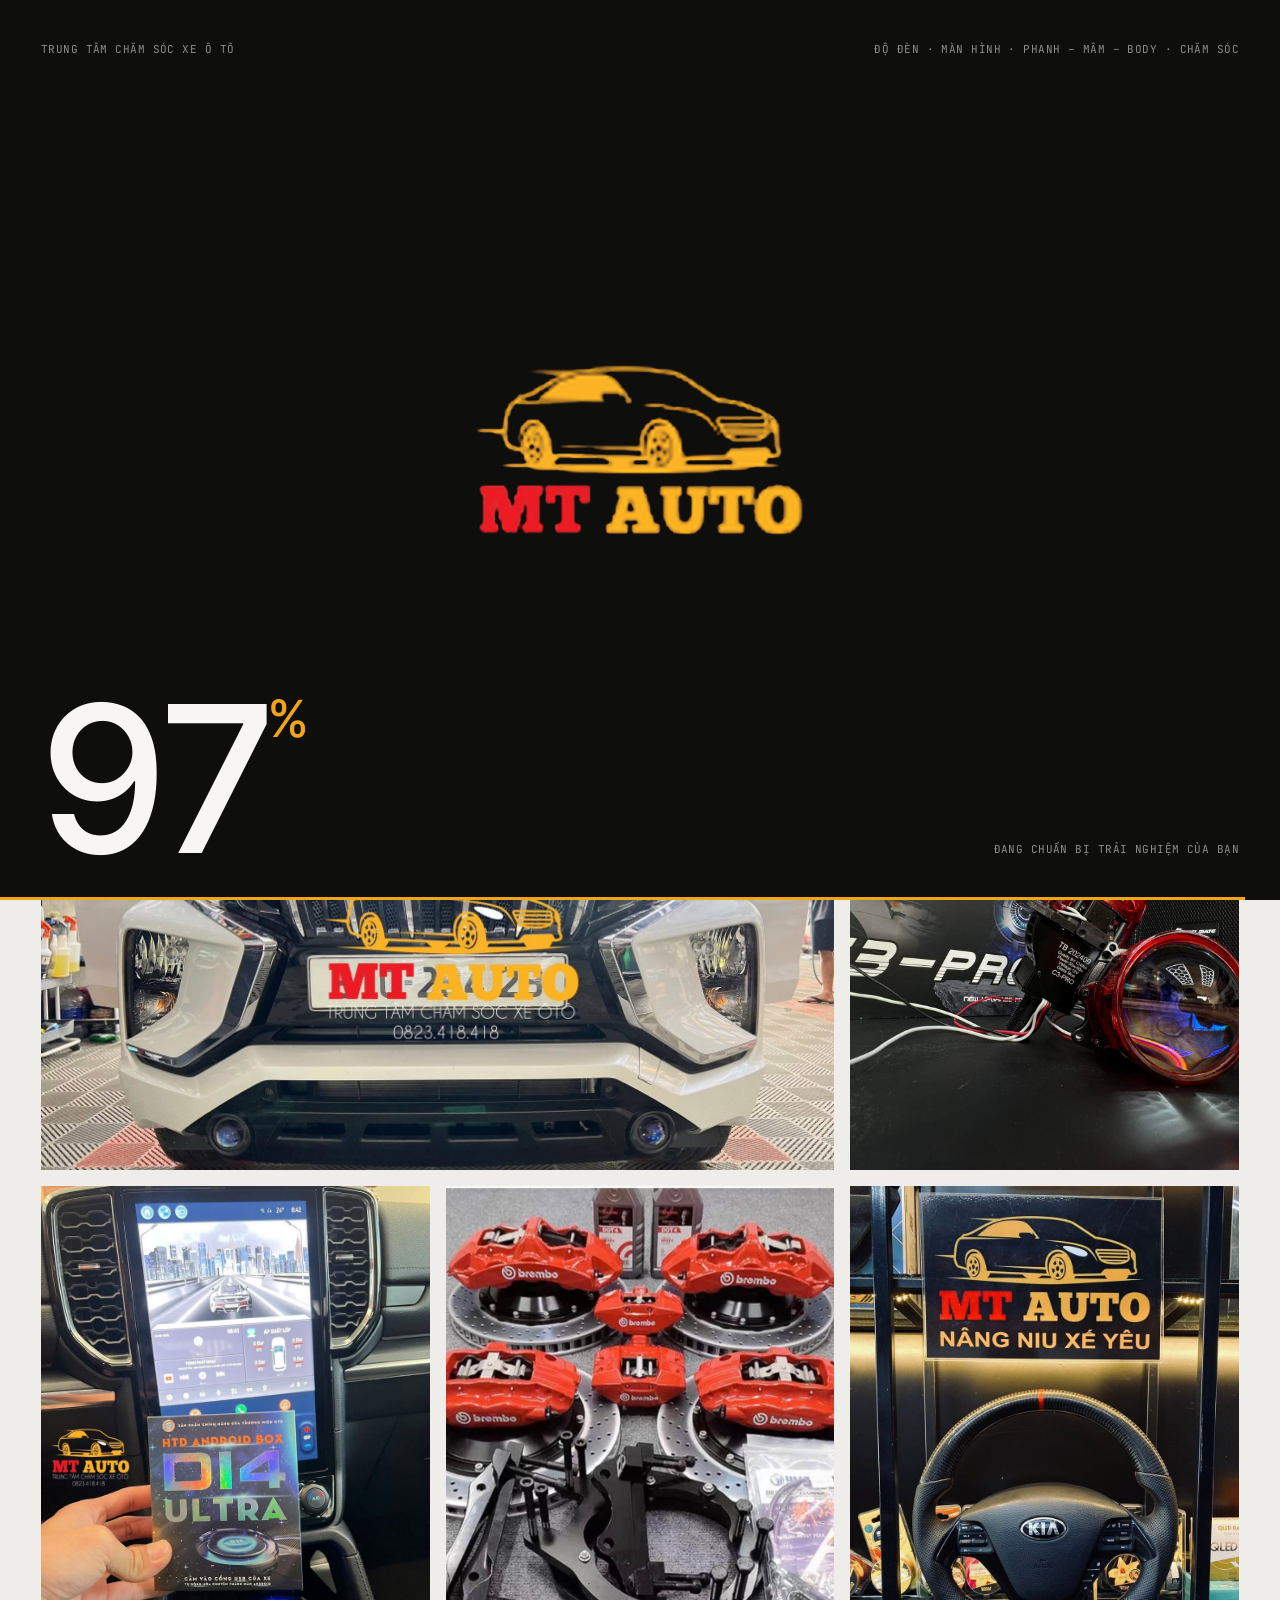
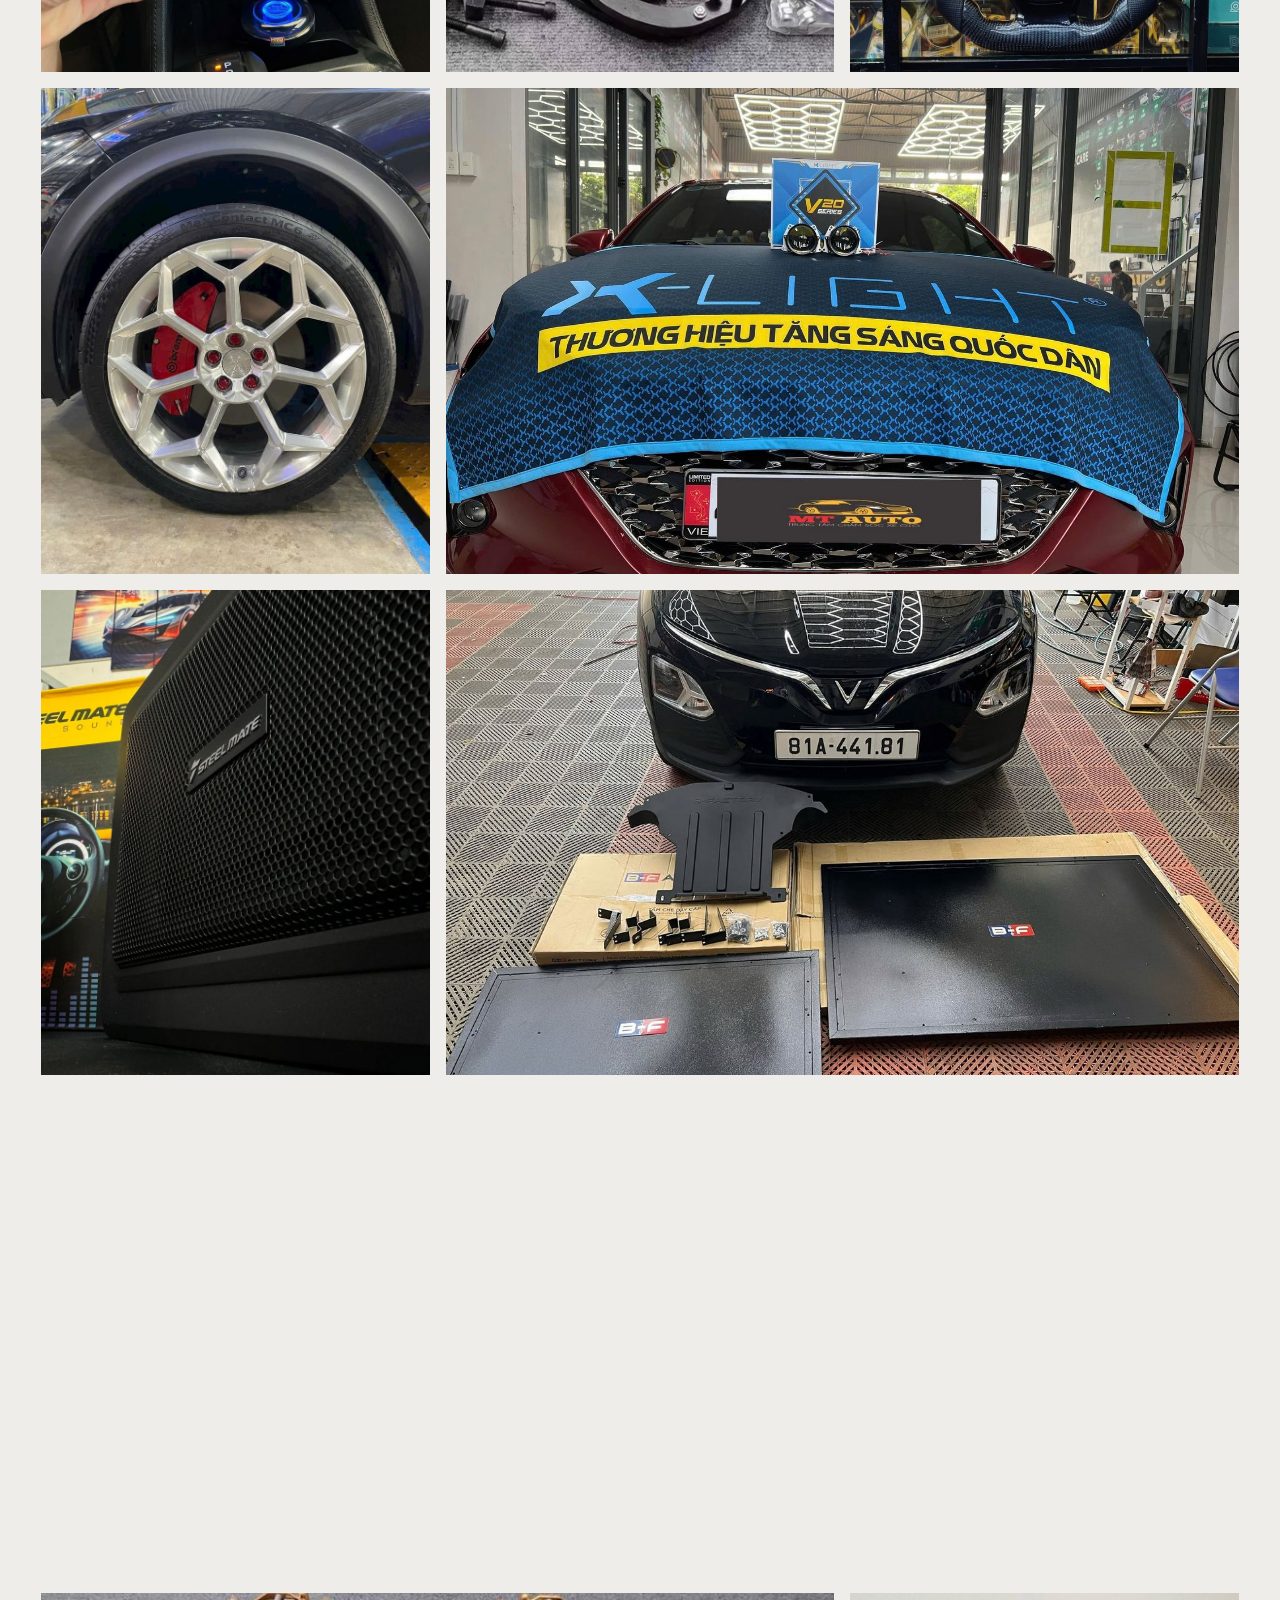
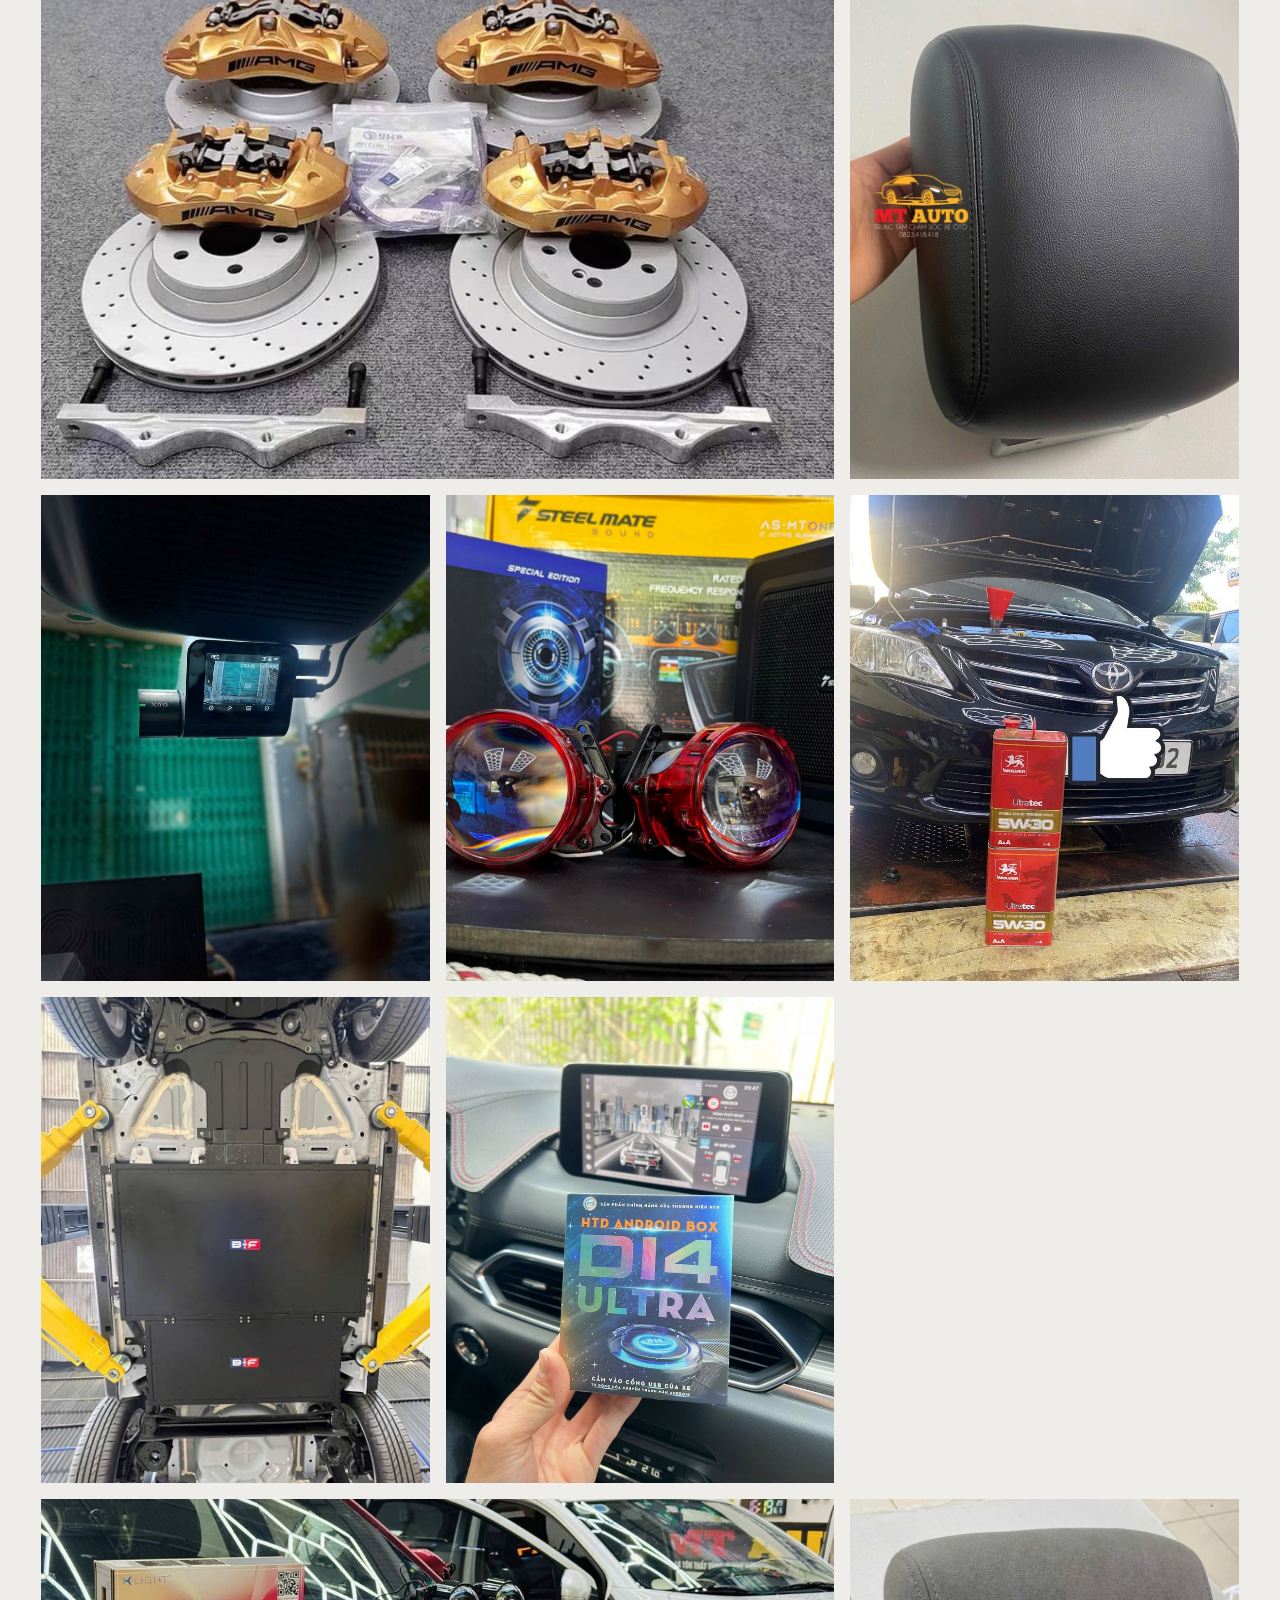
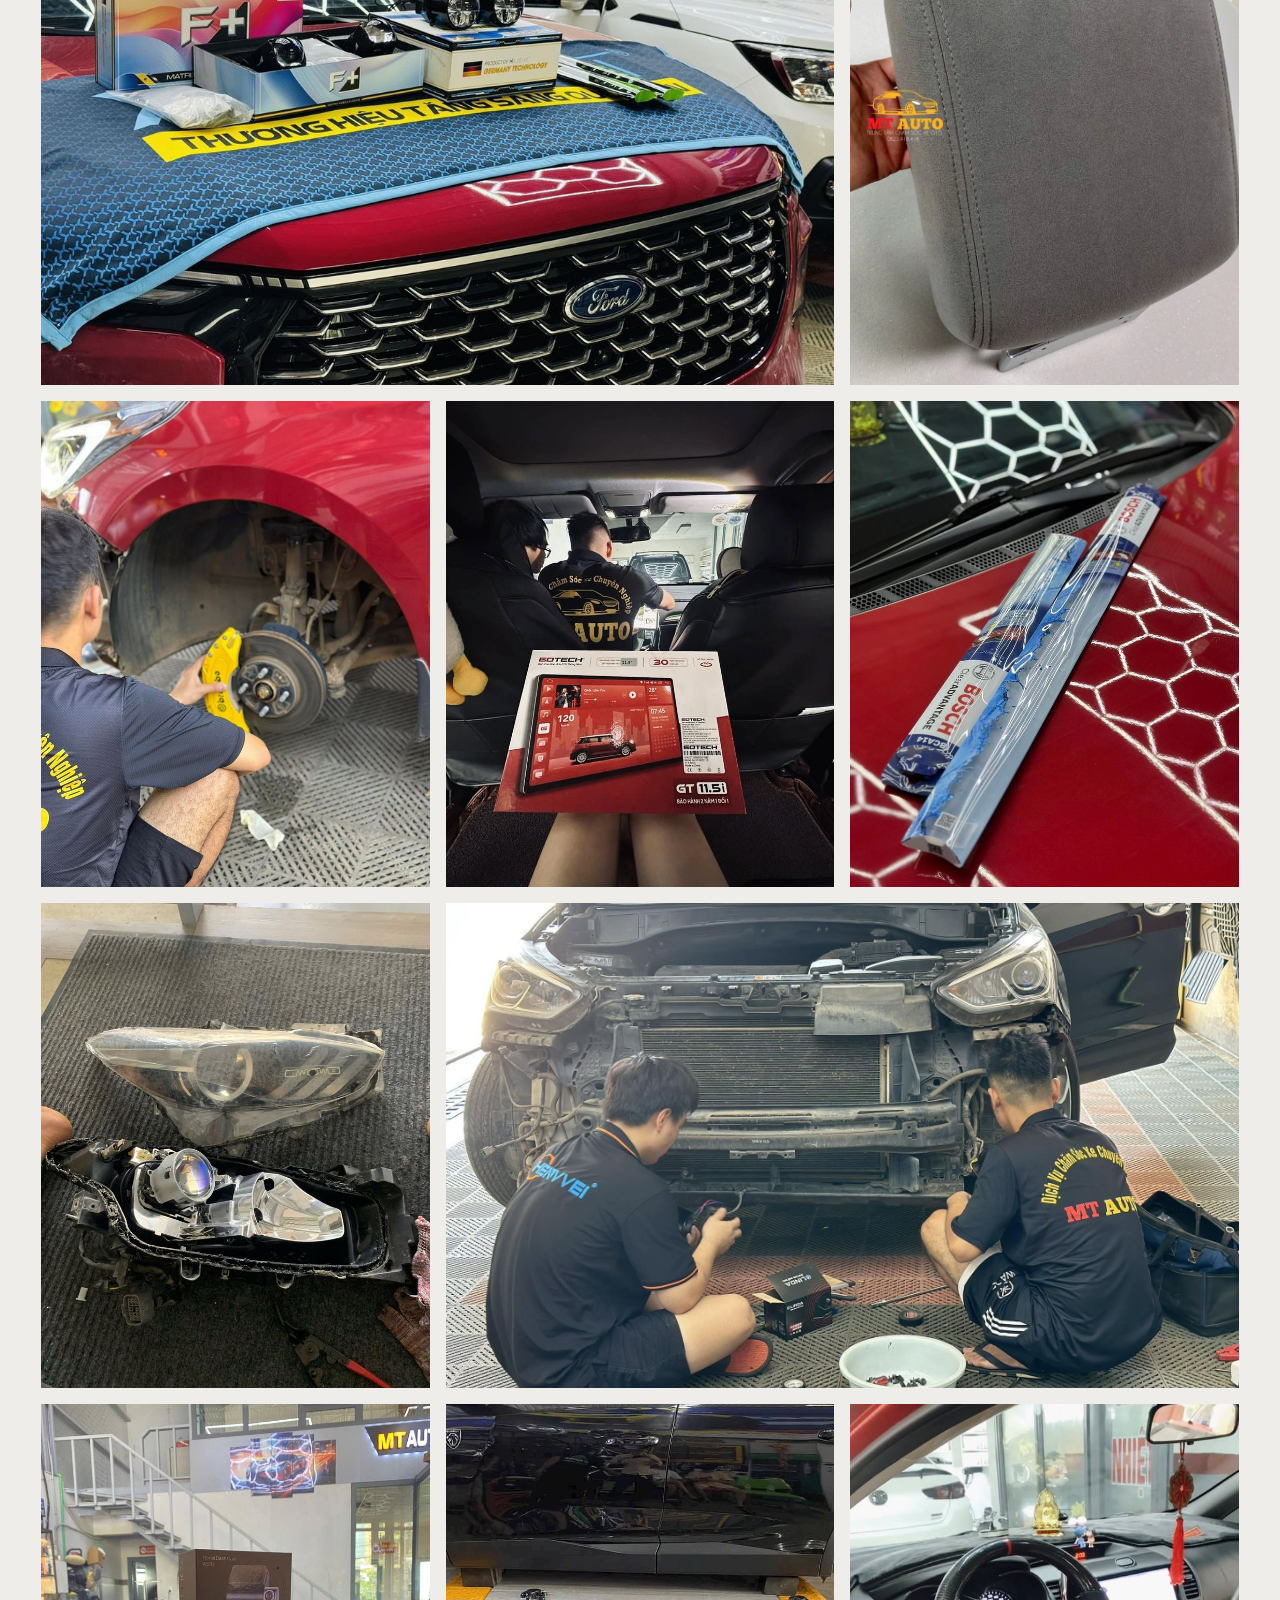
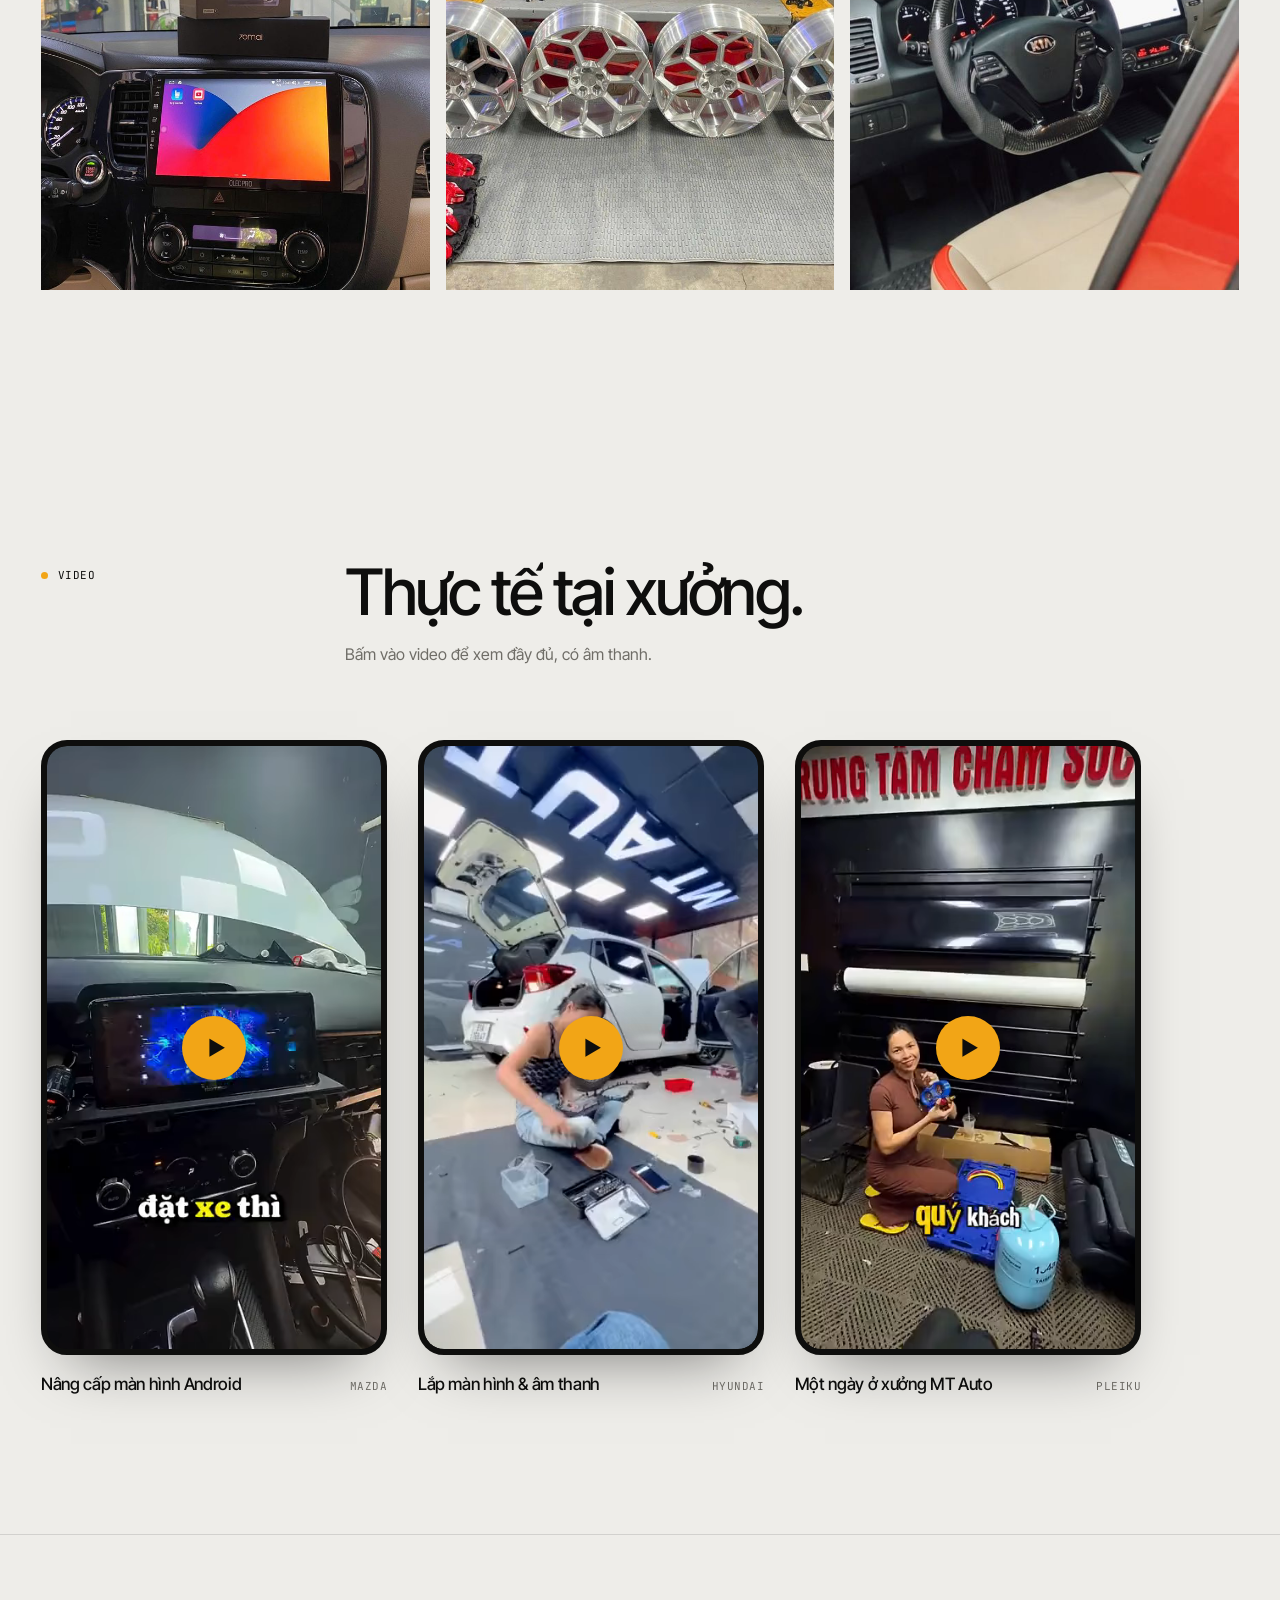
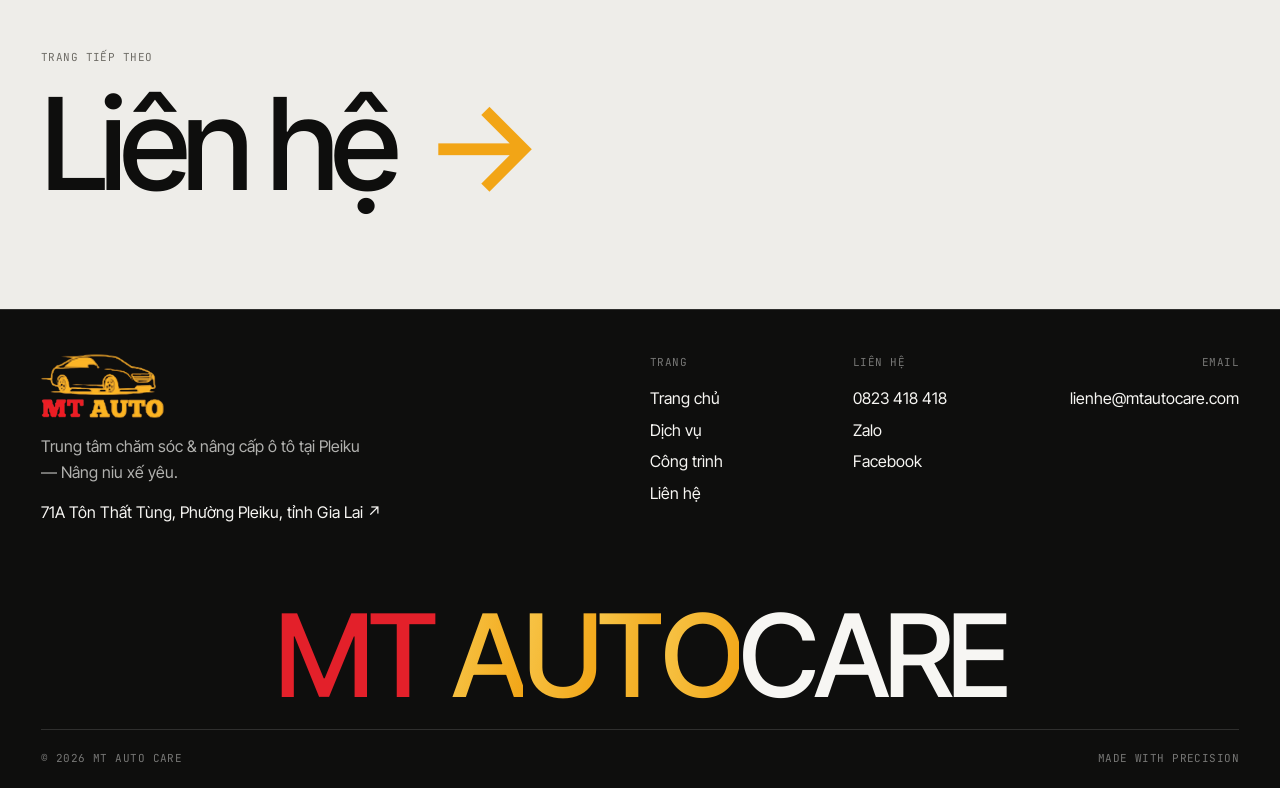
==== cong-trinh.html @ 7a35d6b5 "Fix video playback, add body kits, restyle intro and footer wordmark - Serve WebM (VP9) where suppor" ====
<!doctype html>
<html lang="vi">
<head>
<meta charset="utf-8">
<meta name="viewport" content="width=device-width,initial-scale=1">
<meta name="theme-color" content="#0e0e0d">
<title>Công trình — MT Auto Pleiku</title>
<meta name="description" content="Hình ảnh và video thực tế các công trình độ đèn, màn hình, phanh, mâm, body kit và chăm sóc xe tại MT Auto Pleiku.">
<link rel="canonical" href="https://mtautocare.com/cong-trinh.html">
<meta property="og:type" content="website">
<meta property="og:site_name" content="MT Auto Care">
<meta property="og:locale" content="vi_VN">
<meta property="og:url" content="https://mtautocare.com/cong-trinh.html">
<meta property="og:title" content="Công trình — MT Auto Pleiku">
<meta property="og:description" content="Hình ảnh và video thực tế các công trình độ đèn, màn hình, phanh, mâm, body kit và chăm sóc xe tại MT Auto Pleiku.">
<meta property="og:image" content="https://mtautocare.com/assets/og.jpg">
<meta property="og:image:width" content="1200">
<meta property="og:image:height" content="630">
<meta property="og:image:alt" content="MT Auto Care — Chăm chút từng chi tiết">
<meta name="twitter:card" content="summary_large_image">
<meta name="twitter:image" content="https://mtautocare.com/assets/og.jpg">
<link rel="icon" href="assets/logo.png">
<link rel="preconnect" href="https://fonts.googleapis.com">
<link rel="preconnect" href="https://fonts.gstatic.com" crossorigin>
<link href="https://fonts.googleapis.com/css2?family=Inter+Tight:wght@300;400;500;600;700&family=JetBrains+Mono:wght@400;500&display=swap&subset=vietnamese" rel="stylesheet">
<script>document.documentElement.classList.add('js');try{if(sessionStorage.getItem('mt-pt')==='1')document.documentElement.classList.add('pt-arrive')}catch(e){}</script>
<link rel="stylesheet" href="assets/css/style.css?v=c20324f1">
<script type="application/ld+json">{"@context":"https://schema.org","@type":"AutoRepair","name":"MT Auto Care","image":"https://mtautocare.com/assets/og.jpg","url":"https://mtautocare.com/","telephone":"+84823418418","email":"lienhe@mtautocare.com","address":{"@type":"PostalAddress","streetAddress":"71A Tôn Thất Tùng","addressLocality":"Phường Pleiku","addressRegion":"Gia Lai","addressCountry":"VN"},"geo":{"@type":"GeoCoordinates","latitude":13.976097447147358,"longitude":108.02574437143453},"hasMap":"https://maps.app.goo.gl/7KgHm1zZEK48gmLy6","sameAs":["https://www.facebook.com/mt.autochamsocxe"]}</script>
<noscript><style>
.loader,.cursor,.pt{display:none!important}
body.is-loading{overflow:auto!important}
.header-intro,.hero-up,.fab,.totop{opacity:1!important;transform:none!important}
.hero-img img{transform:none!important}
.intro-text .w{color:inherit!important}
.zoom{height:auto!important}.zoom-stick{position:relative!important}.zoom-img{clip-path:none!important}.zoom-words{display:none}.zoom-cap{opacity:1!important;transform:none!important}
.pstep{opacity:1!important}
.foot-mark span{transform:none!important}
</style></noscript>
</head>
<body class="is-loading">

<!-- PAGE TRANSITION -->
<div class="pt" id="pt" aria-hidden="true">
  <div class="pt-layer a"></div>
  <div class="pt-layer b"><span class="brand pt-logo"><img src="assets/logo.png" alt=""><span class="brand-fallback">MT <b>AUTO</b></span></span><span class="pt-label mono">MT Auto Care</span></div>
</div>

<!-- LOADER -->
<div class="loader" id="loader" aria-hidden="true">
  <div class="loader-top mono"><span>Trung tâm chăm sóc xe ô tô</span><span>Độ đèn · Màn hình · Phanh – mâm – body · Chăm sóc</span></div>
  <div class="loader-center"><span class="brand loader-logo"><img src="assets/logo.png" alt=""><span class="brand-fallback">MT <b>AUTO</b></span></span></div>
  <div class="loader-bottom">
    <div class="loader-num"><span><span id="loaderNum">0</span><sup>%</sup></span></div>
    <p class="mono loader-note">Đang chuẩn bị trải nghiệm của bạn</p>
  </div>
  <div class="loader-line" id="loaderLine"></div>
</div>

<div class="progress" id="progress" aria-hidden="true"></div>
<div class="cursor" id="cursor" aria-hidden="true"><div class="cursor-dot"><span>Xem</span></div></div>

<div class="fab" aria-label="Liên hệ nhanh">
  <a class="msg" href="https://m.me/mt.autochamsocxe" target="_blank" rel="noopener" aria-label="Nhắn Messenger"><svg viewBox="0 0 24 24" fill="currentColor" aria-hidden="true"><path d="M12 2C6.36 2 2 6.13 2 11.7c0 2.91 1.19 5.44 3.14 7.17.16.14.26.35.27.57l.05 1.78a.8.8 0 0 0 1.12.71l1.98-.87a.8.8 0 0 1 .53-.04c.91.25 1.88.38 2.91.38 5.64 0 10-4.13 10-9.7S17.64 2 12 2zm6 7.46-2.94 4.66a1.5 1.5 0 0 1-2.17.4l-2.34-1.75a.6.6 0 0 0-.72 0l-3.16 2.4c-.42.32-.97-.18-.69-.63l2.94-4.66a1.5 1.5 0 0 1 2.17-.4l2.34 1.75a.6.6 0 0 0 .72 0l3.16-2.4c.42-.32.97.18.69.63z"/></svg><span class="tip">Nhắn Messenger</span></a>
  <a class="zalo" href="https://zalo.me/0823418418" target="_blank" rel="noopener" aria-label="Chat Zalo">Zalo<span class="tip">Chat Zalo</span></a>
  <a class="call" href="tel:0823418418" aria-label="Gọi 0823 418 418"><svg viewBox="0 0 24 24" fill="currentColor" aria-hidden="true"><path d="M6.6 10.8a15.1 15.1 0 0 0 6.6 6.6l2.2-2.2a1 1 0 0 1 1-.25 11.4 11.4 0 0 0 3.6.57 1 1 0 0 1 1 1V20a1 1 0 0 1-1 1A17 17 0 0 1 3 4a1 1 0 0 1 1-1h3.5a1 1 0 0 1 1 1c0 1.25.2 2.45.57 3.57a1 1 0 0 1-.25 1z"/></svg><span class="tip">Gọi 0823 418 418</span></a>
</div>
<button class="totop" id="totop" aria-label="Về đầu trang"><svg viewBox="0 0 58 58" aria-hidden="true"><circle id="totopRing" cx="29" cy="29" r="27"/></svg><span>↑</span></button>

<!-- HEADER -->
<header class="header" id="header">
  <div class="nav header-intro">
    <a href="index.html" class="brand" aria-label="MT Auto Care — Trang chủ"><img src="assets/logo.png" alt="MT Auto"><span class="brand-fallback">MT <b>AUTO</b></span></a>
    <nav class="nav-links" aria-label="Điều hướng chính"><a href="index.html"><span data-t="Trang chủ">Trang chủ</span></a><a href="dich-vu.html"><span data-t="Dịch vụ">Dịch vụ</span></a><a href="cong-trinh.html" aria-current="page"><span data-t="Công trình">Công trình</span></a><a href="lien-he.html"><span data-t="Liên hệ">Liên hệ</span></a></nav>
    <div class="nav-right">
      <span class="nav-clock" id="clock"></span>
      <a href="lien-he.html#booking" class="nav-book">Đặt lịch</a>
      <button class="menu-btn" id="menuBtn" aria-expanded="false" aria-controls="menu">Menu</button>
    </div>
  </div>
</header>
<div class="menu" id="menu">
  <nav aria-label="Menu di động"><a href="index.html" style="--i:0"><span>Trang chủ</span></a><a href="dich-vu.html" style="--i:1"><span>Dịch vụ</span></a><a href="cong-trinh.html" style="--i:2" aria-current="page"><span>Công trình</span></a><a href="lien-he.html" style="--i:3"><span>Liên hệ</span></a></nav>
  <div class="menu-foot mono"><a href="tel:0823418418">0823 418 418</a><a href="https://maps.app.goo.gl/7KgHm1zZEK48gmLy6" target="_blank" rel="noopener">71A Tôn Thất Tùng, Pleiku</a></div>
</div>

<main id="top">

<section class="phero">
  <div class="phero-top">
    <div class="crumbs mono hero-up" style="--d:.1s"><a href="index.html">Trang chủ</a><span>/</span><span>Công trình</span></div>
    <p class="muted hero-up" style="--d:.5s">Hình ảnh và video thật từ xưởng MT Auto — những chiếc xe đã được nâng cấp và chăm sóc tại 71A Tôn Thất Tùng, Pleiku.</p>
  </div>
  <span class="label hero-up" style="--d:.2s">Công trình — Works</span>
  <h1 data-split-now style="margin-top:22px">Công trình <span class="accent">thực tế.</span></h1>
  
</section>

<section class="sec wrap" style="padding-top:clamp(60px,10vh,110px)">
  <div class="filters" role="group" aria-label="Lọc theo dịch vụ">
    <button class="on" data-filter="all">Tất cả</button>
    <button data-filter="do-den">Độ đèn</button>
    <button data-filter="man-hinh">Màn hình & âm thanh</button>
    <button data-filter="phanh-mam">Phanh, mâm, gầm & body</button>
    <button data-filter="cham-soc">Chăm sóc & nội thất</button>
  </div>
  <div class="works">
    <figure class="work wide" data-cat="do-den" data-title="Độ bi X-Light V12 — Xpander" tabindex="0" data-cursor="view" data-fade style="--d:0.00s"><img loading="lazy" src="assets/img/shop-xpander.jpg" alt="Độ bi X-Light V12 — Xpander"><figcaption><b>Độ bi X-Light V12 — Xpander</b><span class="mono">Độ đèn</span></figcaption></figure>
    <figure class="work " data-cat="do-den" data-title="Bi LED Steelmate C3-Pro" tabindex="0" data-cursor="view" data-fade style="--d:0.08s"><img loading="lazy" src="assets/img/den-c3pro.jpg" alt="Bi LED Steelmate C3-Pro"><figcaption><b>Bi LED Steelmate C3-Pro</b><span class="mono">Độ đèn</span></figcaption></figure>
    <figure class="work " data-cat="man-hinh" data-title="Android box D14 Ultra — Ford" tabindex="0" data-cursor="view" data-fade style="--d:0.16s"><img loading="lazy" src="assets/img/man-d14.jpg" alt="Android box D14 Ultra — Ford"><figcaption><b>Android box D14 Ultra — Ford</b><span class="mono">Màn hình & âm thanh</span></figcaption></figure>
    <figure class="work " data-cat="phanh-mam" data-title="Bộ phanh Brembo" tabindex="0" data-cursor="view" data-fade style="--d:0.00s"><img loading="lazy" src="assets/img/phanh-brembo.jpg" alt="Bộ phanh Brembo"><figcaption><b>Bộ phanh Brembo</b><span class="mono">Phanh, mâm, gầm & body</span></figcaption></figure>
    <figure class="work " data-cat="cham-soc" data-title="Vô lăng carbon — Kia" tabindex="0" data-cursor="view" data-fade style="--d:0.08s"><img loading="lazy" src="assets/img/vo-lang-carbon.jpg" alt="Vô lăng carbon — Kia"><figcaption><b>Vô lăng carbon — Kia</b><span class="mono">Chăm sóc & nội thất</span></figcaption></figure>
    <figure class="work " data-cat="phanh-mam" data-title="Mâm thể thao & heo Brembo" tabindex="0" data-cursor="view" data-fade style="--d:0.16s"><img loading="lazy" src="assets/img/mam-do.jpg" alt="Mâm thể thao & heo Brembo"><figcaption><b>Mâm thể thao &amp; heo Brembo</b><span class="mono">Phanh, mâm, gầm & body</span></figcaption></figure>
    <figure class="work wide" data-cat="do-den" data-title="Độ bi X-Light V20" tabindex="0" data-cursor="view" data-fade style="--d:0.00s"><img loading="lazy" src="assets/img/xlight-cover.jpg" alt="Độ bi X-Light V20"><figcaption><b>Độ bi X-Light V20</b><span class="mono">Độ đèn</span></figcaption></figure>
    <figure class="work " data-cat="man-hinh" data-title="Loa sub Steelmate" tabindex="0" data-cursor="view" data-fade style="--d:0.08s"><img loading="lazy" src="assets/img/loa-steelmate.jpg" alt="Loa sub Steelmate"><figcaption><b>Loa sub Steelmate</b><span class="mono">Màn hình & âm thanh</span></figcaption></figure>
    <figure class="work wide" data-cat="phanh-mam" data-title="Ốp gầm B-F — VinFast" tabindex="0" data-cursor="view" data-fade style="--d:0.16s"><img loading="lazy" src="assets/img/gam-vinfast.jpg" alt="Ốp gầm B-F — VinFast"><figcaption><b>Ốp gầm B-F — VinFast</b><span class="mono">Phanh, mâm, gầm & body</span></figcaption></figure>
    <figure class="work " data-cat="do-den" data-title="Đèn gầm sau khi lắp" tabindex="0" data-cursor="view" data-fade style="--d:0.00s"><img loading="lazy" src="assets/img/den-gam.jpg" alt="Đèn gầm sau khi lắp"><figcaption><b>Đèn gầm sau khi lắp</b><span class="mono">Độ đèn</span></figcaption></figure>
    <figure class="work " data-cat="cham-soc" data-title="Phủ kính Meguiar’s" tabindex="0" data-cursor="view" data-fade style="--d:0.08s"><img loading="lazy" src="assets/img/cs-phu-kinh.jpg" alt="Phủ kính Meguiar’s"><figcaption><b>Phủ kính Meguiar’s</b><span class="mono">Chăm sóc & nội thất</span></figcaption></figure>
    <figure class="work " data-cat="man-hinh" data-title="Màn hình iCar Elliview — Toyota" tabindex="0" data-cursor="view" data-fade style="--d:0.16s"><img loading="lazy" src="assets/img/man-icar.jpg" alt="Màn hình iCar Elliview — Toyota"><figcaption><b>Màn hình iCar Elliview — Toyota</b><span class="mono">Màn hình & âm thanh</span></figcaption></figure>
    <figure class="work wide" data-cat="phanh-mam" data-title="Heo phanh AMG" tabindex="0" data-cursor="view" data-fade style="--d:0.00s"><img loading="lazy" src="assets/img/phanh-amg.jpg" alt="Heo phanh AMG"><figcaption><b>Heo phanh AMG</b><span class="mono">Phanh, mâm, gầm & body</span></figcaption></figure>
    <figure class="work " data-cat="cham-soc" data-title="Bọc da bệ tì tay" tabindex="0" data-cursor="view" data-fade style="--d:0.08s"><img loading="lazy" src="assets/img/noi-that-da.jpg" alt="Bọc da bệ tì tay"><figcaption><b>Bọc da bệ tì tay</b><span class="mono">Chăm sóc & nội thất</span></figcaption></figure>
    <figure class="work " data-cat="man-hinh" data-title="Camera hành trình 70mai A200" tabindex="0" data-cursor="view" data-fade style="--d:0.16s"><img loading="lazy" src="assets/img/cam-70mai.jpg" alt="Camera hành trình 70mai A200"><figcaption><b>Camera hành trình 70mai A200</b><span class="mono">Màn hình & âm thanh</span></figcaption></figure>
    <figure class="work " data-cat="do-den" data-title="Cặp bi Steelmate" tabindex="0" data-cursor="view" data-fade style="--d:0.00s"><img loading="lazy" src="assets/img/den-steelmate.jpg" alt="Cặp bi Steelmate"><figcaption><b>Cặp bi Steelmate</b><span class="mono">Độ đèn</span></figcaption></figure>
    <figure class="work " data-cat="cham-soc" data-title="Thay dầu nhớt — Toyota" tabindex="0" data-cursor="view" data-fade style="--d:0.08s"><img loading="lazy" src="assets/img/cs-nhot.jpg" alt="Thay dầu nhớt — Toyota"><figcaption><b>Thay dầu nhớt — Toyota</b><span class="mono">Chăm sóc & nội thất</span></figcaption></figure>
    <figure class="work " data-cat="phanh-mam" data-title="Ốp gầm B-F" tabindex="0" data-cursor="view" data-fade style="--d:0.16s"><img loading="lazy" src="assets/img/gam-bf.jpg" alt="Ốp gầm B-F"><figcaption><b>Ốp gầm B-F</b><span class="mono">Phanh, mâm, gầm & body</span></figcaption></figure>
    <figure class="work " data-cat="man-hinh" data-title="D14 Ultra — Mazda" tabindex="0" data-cursor="view" data-fade style="--d:0.00s"><img loading="lazy" src="assets/img/man-d14-mazda.jpg" alt="D14 Ultra — Mazda"><figcaption><b>D14 Ultra — Mazda</b><span class="mono">Màn hình & âm thanh</span></figcaption></figure>
    <figure class="work wide" data-cat="do-den" data-title="Độ bi X-Light — Ford" tabindex="0" data-cursor="view" data-fade style="--d:0.08s"><img loading="lazy" src="assets/img/den-xlight-ford.jpg" alt="Độ bi X-Light — Ford"><figcaption><b>Độ bi X-Light — Ford</b><span class="mono">Độ đèn</span></figcaption></figure>
    <figure class="work " data-cat="cham-soc" data-title="Bọc nỉ bệ tì tay" tabindex="0" data-cursor="view" data-fade style="--d:0.16s"><img loading="lazy" src="assets/img/noi-that-ni.jpg" alt="Bọc nỉ bệ tì tay"><figcaption><b>Bọc nỉ bệ tì tay</b><span class="mono">Chăm sóc & nội thất</span></figcaption></figure>
    <figure class="work " data-cat="phanh-mam" data-title="Lắp heo phanh" tabindex="0" data-cursor="view" data-fade style="--d:0.00s"><img loading="lazy" src="assets/img/phanh-lap.jpg" alt="Lắp heo phanh"><figcaption><b>Lắp heo phanh</b><span class="mono">Phanh, mâm, gầm & body</span></figcaption></figure>
    <figure class="work " data-cat="man-hinh" data-title="Màn hình Gotech" tabindex="0" data-cursor="view" data-fade style="--d:0.08s"><img loading="lazy" src="assets/img/man-gotech.jpg" alt="Màn hình Gotech"><figcaption><b>Màn hình Gotech</b><span class="mono">Màn hình & âm thanh</span></figcaption></figure>
    <figure class="work " data-cat="cham-soc" data-title="Gạt mưa Bosch" tabindex="0" data-cursor="view" data-fade style="--d:0.16s"><img loading="lazy" src="assets/img/cs-bosch.jpg" alt="Gạt mưa Bosch"><figcaption><b>Gạt mưa Bosch</b><span class="mono">Chăm sóc & nội thất</span></figcaption></figure>
    <figure class="work " data-cat="do-den" data-title="Tháo đèn, chuẩn bị độ bi" tabindex="0" data-cursor="view" data-fade style="--d:0.00s"><img loading="lazy" src="assets/img/den-thao.jpg" alt="Tháo đèn, chuẩn bị độ bi"><figcaption><b>Tháo đèn, chuẩn bị độ bi</b><span class="mono">Độ đèn</span></figcaption></figure>
    <figure class="work wide" data-cat="cham-soc" data-title="Đội thợ MT Auto" tabindex="0" data-cursor="view" data-fade style="--d:0.08s"><img loading="lazy" src="assets/img/team-work.jpg" alt="Đội thợ MT Auto"><figcaption><b>Đội thợ MT Auto</b><span class="mono">Chăm sóc & nội thất</span></figcaption></figure>
    <figure class="work " data-cat="man-hinh" data-title="Màn hình Android" tabindex="0" data-cursor="view" data-fade style="--d:0.16s"><img loading="lazy" src="assets/img/man-zestech.jpg" alt="Màn hình Android"><figcaption><b>Màn hình Android</b><span class="mono">Màn hình & âm thanh</span></figcaption></figure>
    <figure class="work " data-cat="phanh-mam" data-title="Mâm, heo phanh & ốc Rays" tabindex="0" data-cursor="view" data-fade style="--d:0.00s"><img loading="lazy" src="assets/img/mam-brembo-set.jpg" alt="Mâm, heo phanh & ốc Rays"><figcaption><b>Mâm, heo phanh &amp; ốc Rays</b><span class="mono">Phanh, mâm, gầm & body</span></figcaption></figure>
    <figure class="work " data-cat="cham-soc" data-title="Khoang lái sau nâng cấp" tabindex="0" data-cursor="view" data-fade style="--d:0.08s"><img loading="lazy" src="assets/img/vo-lang-kia.jpg" alt="Khoang lái sau nâng cấp"><figcaption><b>Khoang lái sau nâng cấp</b><span class="mono">Chăm sóc & nội thất</span></figcaption></figure>
  </div>
</section>

<section class="sec wrap reels-sec" id="video">
  <div class="sec-head">
    <span class="label" data-fade>Video</span>
    <div>
      <h2 class="h-l" data-split>Thực tế tại xưởng.</h2>
      <p class="muted" data-fade style="margin-top:18px;max-width:440px">Bấm vào video để xem đầy đủ, có âm thanh.</p>
    </div>
  </div>
  <div class="reels">
    <figure class="reel" data-fade style="--d:0.00s">
      <button class="reel-phone" data-full="assets/video/reel1.mp4" data-cursor="view" data-cursor-label="Xem" aria-label="Xem video: Nâng cấp màn hình Android">
        <video muted loop playsinline preload="none" poster="assets/video/reel1.jpg" data-src="assets/video/reel1-loop.mp4"></video>
        <span class="reel-play" aria-hidden="true">▶</span>
      </button>
      <figcaption><b>Nâng cấp màn hình Android</b><span class="mono">Mazda</span></figcaption>
    </figure>
    <figure class="reel" data-fade style="--d:0.08s">
      <button class="reel-phone" data-full="assets/video/reel2.mp4" data-cursor="view" data-cursor-label="Xem" aria-label="Xem video: Lắp màn hình & âm thanh">
        <video muted loop playsinline preload="none" poster="assets/video/reel2.jpg" data-src="assets/video/reel2-loop.mp4"></video>
        <span class="reel-play" aria-hidden="true">▶</span>
      </button>
      <figcaption><b>Lắp màn hình &amp; âm thanh</b><span class="mono">Hyundai</span></figcaption>
    </figure>
    <figure class="reel" data-fade style="--d:0.16s">
      <button class="reel-phone" data-full="assets/video/reel3.mp4" data-cursor="view" data-cursor-label="Xem" aria-label="Xem video: Một ngày ở xưởng MT Auto">
        <video muted loop playsinline preload="none" poster="assets/video/reel3.jpg" data-src="assets/video/reel3-loop.mp4"></video>
        <span class="reel-play" aria-hidden="true">▶</span>
      </button>
      <figcaption><b>Một ngày ở xưởng MT Auto</b><span class="mono">Pleiku</span></figcaption>
    </figure>
  </div>
</section>

<div class="lb" id="lb" role="dialog" aria-modal="true" aria-label="Xem ảnh">
  <figure><img alt=""><figcaption><span class="cap"></span><span class="num mono"></span></figcaption></figure>
  <button class="x" aria-label="Đóng">✕</button>
  <button class="prev" aria-label="Ảnh trước">←</button>
  <button class="next" aria-label="Ảnh sau">→</button>
</div>
<div class="vp" id="vp" role="dialog" aria-modal="true" aria-label="Xem video">
  <video controls playsinline preload="none"></video>
  <button class="x" aria-label="Đóng">✕</button>
</div>
</main>

<a class="nextp" href="lien-he.html" data-cursor="view" data-cursor-label="Đi">
  <span class="mono">Trang tiếp theo</span>
  <b>Liên hệ <i>→</i></b>
</a>
<footer class="footer wrap">
  <div class="foot-row">
    <div><a href="index.html" class="brand" aria-label="MT Auto Care"><img src="assets/logo.png" alt="MT Auto"><span class="brand-fallback">MT <b>AUTO</b></span></a><p style="max-width:320px;color:rgba(247,246,243,.7)">Trung tâm chăm sóc &amp; nâng cấp ô tô tại Pleiku — Nâng niu xế yêu.</p><p style="margin-top:14px"><a class="ulink" href="https://maps.app.goo.gl/7KgHm1zZEK48gmLy6" target="_blank" rel="noopener">71A Tôn Thất Tùng, Phường Pleiku, tỉnh Gia Lai ↗</a></p></div>
    <div><span class="mono">Trang</span><ul><li><a class="ulink" href="index.html">Trang chủ</a></li><li><a class="ulink" href="dich-vu.html">Dịch vụ</a></li><li><a class="ulink" href="cong-trinh.html">Công trình</a></li><li><a class="ulink" href="lien-he.html">Liên hệ</a></li></ul></div>
    <div><span class="mono">Liên hệ</span><ul><li><a class="ulink" href="tel:0823418418">0823 418 418</a></li><li><a class="ulink" href="https://zalo.me/0823418418" target="_blank" rel="noopener">Zalo</a></li><li><a class="ulink" href="https://www.facebook.com/mt.autochamsocxe" target="_blank" rel="noopener">Facebook</a></li></ul></div>
    <div><span class="mono">Email</span><a class="ulink" href="mailto:lienhe@mtautocare.com" style="word-break:break-all">lienhe@mtautocare.com</a></div>
  </div>
  <div class="foot-mark" id="footMark" aria-label="MT Auto Care">MT AUTOCARE</div>
  <div class="foot-bottom mono"><span>© <span data-year>2026</span> MT Auto Care</span><span>Made with precision</span></div>
</footer>
<script src="assets/js/main.js?v=a79c7ee0"></script>
</body>
</html>
---- assets/css/style.css ----
/* =====================================================================
   MT AUTO CARE — Studio Edition
   Monochrome + logo amber. Editorial layout, motion-first.
   ===================================================================== */
:root{
  --bg:#eeede9;--paper:#f7f6f3;--stone:#e2e0da;
  --ink:#0e0e0d;--ink-2:#1b1b19;--ink-3:#2a2a27;
  --mute:#6f6d67;--line:rgba(14,14,13,.12);--line-inv:rgba(247,246,243,.14);
  --accent:#f2a516;--accent-2:#d9261c;
  --sans:'Inter Tight',system-ui,-apple-system,'Segoe UI',Roboto,sans-serif;
  --mono:'JetBrains Mono',ui-monospace,SFMono-Regular,Menlo,monospace;
  --ease:cubic-bezier(.19,1,.22,1);
  --ease-io:cubic-bezier(.76,0,.24,1);
  --pad:clamp(16px,3.2vw,48px);
}
*,*::before,*::after{box-sizing:border-box}
html{-webkit-text-size-adjust:100%}
body{margin:0;background:var(--bg);color:var(--ink);font-family:var(--sans);font-size:16px;line-height:1.6;font-weight:400;-webkit-font-smoothing:antialiased;overflow-x:hidden}
body.is-loading{overflow:hidden}
img{display:block;max-width:100%}
a{color:inherit;text-decoration:none}
button,input,textarea,select{font:inherit;color:inherit}
button{background:none;border:0;padding:0;cursor:pointer}
h1,h2,h3,h4,p,ul,figure{margin:0}
ul{padding:0;list-style:none}
::selection{background:var(--accent);color:var(--ink)}
.wrap{padding-inline:var(--pad)}
.mono{font-family:var(--mono);font-size:11px;letter-spacing:.04em;text-transform:uppercase}
.label{display:inline-flex;align-items:center;gap:10px;font-family:var(--mono);font-size:11px;letter-spacing:.04em;text-transform:uppercase}
.label::before{content:"";width:7px;height:7px;background:var(--accent);border-radius:50%}
.muted{color:var(--mute)}
.h-xl{font-size:clamp(44px,7.4vw,128px);line-height:.95;letter-spacing:-.045em;font-weight:500}
.h-l{font-size:clamp(36px,5vw,84px);line-height:1;letter-spacing:-.04em;font-weight:500}

/* ---------- logo ---------- */
.brand{display:inline-flex;align-items:center}
.brand img{height:100%;width:auto;object-fit:contain}
.brand-fallback{display:none;font-weight:700;letter-spacing:-.02em;white-space:nowrap}
.brand-fallback b{color:var(--accent);font-weight:700}
.brand.nologo img{display:none}
.brand.nologo .brand-fallback{display:inline}

/* ---------- button: rolling label ---------- */
.btn{display:inline-flex;align-items:center;gap:28px;height:56px;padding:0 10px 0 24px;background:var(--ink);color:var(--paper);font-size:14px;font-weight:500;transition:background .5s var(--ease),color .5s var(--ease)}
.btn-roll{display:block;height:1.4em;line-height:1.4em;overflow:hidden}
.btn-roll span{display:block;transition:transform .7s var(--ease)}
.btn-roll span::after{content:attr(data-t);display:block}
.btn:hover .btn-roll span{transform:translateY(-100%)}
.btn-ico{width:36px;height:36px;display:grid;place-items:center;background:var(--accent);color:var(--ink);overflow:hidden;position:relative}
.btn-ico i{font-style:normal;transition:transform .7s var(--ease)}
.btn-ico i:last-child{position:absolute;transform:translateX(-200%)}
.btn:hover .btn-ico i:first-child{transform:translateX(200%)}
.btn:hover .btn-ico i:last-child{transform:none}
.btn:hover{background:var(--accent);color:var(--ink)}
.btn:hover .btn-ico{background:var(--ink);color:var(--accent)}
.btn.light{background:var(--paper);color:var(--ink)}
.ulink{position:relative;display:inline-block}
.ulink::after{content:"";position:absolute;left:0;right:0;bottom:-2px;height:1px;background:currentColor;transform:scaleX(0);transform-origin:right;transition:transform .7s var(--ease)}
.ulink:hover::after{transform:scaleX(1);transform-origin:left}

/* ---------- loader ---------- */
.loader{position:fixed;inset:0;z-index:300;background:var(--ink);color:var(--paper);clip-path:inset(0 0 0 0);transition:clip-path 1.2s var(--ease-io)}
.loader-center{position:absolute;inset:0;display:grid;place-items:center}
.loader-logo{height:clamp(90px,16vw,170px);opacity:0;transform:translateY(20px) scale(.96);animation:logoIn 1.2s var(--ease) .15s forwards}
.loader-logo .brand-fallback{font-size:clamp(40px,8vw,80px)}
@keyframes logoIn{to{opacity:1;transform:none}}
.loader-top,.loader-bottom{position:absolute;left:var(--pad);right:var(--pad);display:flex;justify-content:space-between;align-items:flex-end;gap:20px}
.loader-top{top:var(--pad);align-items:flex-start;color:rgba(247,246,243,.55)}
.loader-bottom{bottom:var(--pad)}
.loader-num{font-size:clamp(80px,16vw,260px);line-height:.78;font-weight:500;letter-spacing:-.06em;font-variant-numeric:tabular-nums;overflow:hidden;padding-top:.04em}
.loader-num span{display:inline-block;transition:transform 1s var(--ease-io)}
.loader-num sup{font-size:.25em;vertical-align:top;color:var(--accent);letter-spacing:0}
.loader-line{position:absolute;left:0;right:0;bottom:0;height:3px;background:var(--accent);transform-origin:left;transform:scaleX(0)}
.loader-note{max-width:260px;text-align:right;color:rgba(247,246,243,.55)}
body.loaded .loader{clip-path:inset(0 0 100% 0)}
body.loaded .loader-num span,body.loaded .loader-logo{transform:translateY(-40px);opacity:0;transition:transform .8s var(--ease-io),opacity .6s}
body.loader-done .loader{display:none}

/* ---------- cursor ---------- */
.cursor{position:fixed;top:0;left:0;z-index:250;pointer-events:none;display:none;mix-blend-mode:difference}
.has-cursor .cursor{display:block}
.cursor-dot{position:fixed;top:0;left:0;width:10px;height:10px;margin:-5px 0 0 -5px;border-radius:50%;background:#fff;display:grid;place-items:center;transition:width .5s var(--ease),height .5s var(--ease),margin .5s var(--ease);will-change:transform}
.cursor-dot span{font-family:var(--mono);font-size:10px;text-transform:uppercase;color:#000;opacity:0;transition:opacity .3s}
.cursor.hover .cursor-dot{width:44px;height:44px;margin:-22px 0 0 -22px}
.cursor.view .cursor-dot{width:88px;height:88px;margin:-44px 0 0 -44px}
.cursor.view .cursor-dot span{opacity:1}
.cursor.off{opacity:0}

/* ---------- header: floating dark bar (logo is transparent, shines on dark) ---------- */
.header{position:fixed;top:0;left:0;right:0;z-index:200;padding:12px var(--pad) 0;pointer-events:none;transition:transform .8s var(--ease)}
.header.hide{transform:translateY(-120%)}
.nav{pointer-events:auto;display:grid;grid-template-columns:1fr auto 1fr;align-items:center;height:64px;padding:0 10px 0 18px;color:var(--paper);background:rgba(14,14,13,.72);backdrop-filter:blur(18px) saturate(150%);-webkit-backdrop-filter:blur(18px) saturate(150%);border:1px solid rgba(255,255,255,.08);border-radius:14px}
.nav .brand{height:46px;justify-self:start}
.nav .brand-fallback{font-size:18px}
.nav-links{display:flex;gap:4px;font-size:14px}
.nav-links a{padding:8px 12px;overflow:hidden;display:block;height:38px;opacity:.85;transition:opacity .3s}
.nav-links a:hover{opacity:1}
.nav-links a span{display:block;transition:transform .6s var(--ease)}
.nav-links a span::after{content:attr(data-t);display:block;padding-top:8px;color:var(--accent)}
.nav-links a:hover span{transform:translateY(calc(-50% - 4px))}
.nav-right{justify-self:end;display:flex;align-items:center;gap:18px;font-size:14px}
.nav-clock{font-family:var(--mono);font-size:11px;text-transform:uppercase;opacity:.6}
.nav-book{background:var(--accent);color:var(--ink);font-weight:500;padding:12px 18px;border-radius:9px;transition:background .4s,color .4s}
.nav-book:hover{background:var(--paper)}
.menu-btn{display:none;height:44px;padding:0 14px;font-size:14px;border:1px solid rgba(255,255,255,.18);border-radius:9px}
.header-intro{opacity:0;transform:translateY(-16px);transition:opacity 1s var(--ease) 1s,transform 1s var(--ease) 1s}
body.loaded .header-intro{opacity:1;transform:none}

.menu{position:fixed;inset:0;z-index:190;background:var(--ink);color:var(--paper);display:flex;flex-direction:column;justify-content:space-between;padding:120px var(--pad) var(--pad);clip-path:inset(0 0 100% 0);transition:clip-path .9s var(--ease-io);visibility:hidden}
.menu-open .menu{clip-path:inset(0 0 0 0);visibility:visible}
.menu nav a{display:block;overflow:hidden;font-size:clamp(44px,12vw,76px);line-height:1.1;letter-spacing:-.04em;font-weight:500}
.menu nav a span{display:inline-block;transform:translateY(110%);transition:transform .9s var(--ease)}
.menu-open .menu nav a span{transform:none;transition-delay:calc(.25s + var(--i) * .06s)}
.menu-foot{display:flex;justify-content:space-between;gap:16px;flex-wrap:wrap;color:rgba(247,246,243,.6)}

/* ---------- reveal primitives ---------- */
.js [data-split] .wd{display:inline-block;overflow:hidden;vertical-align:top;padding:.16em .02em .22em;margin:-.16em -.02em -.22em}
.js [data-split] .wd > span{display:inline-block;transform:translate3d(0,108%,0);transition:transform 1.2s var(--ease);transition-delay:calc(var(--d,0s) + var(--i) * 28ms)}
.js [data-split].in .wd > span{transform:none}
.js [data-fade]{opacity:0;transform:translate3d(0,32px,0);transition:opacity 1.2s var(--ease),transform 1.2s var(--ease);transition-delay:var(--d,0s)}
.js [data-fade].in{opacity:1;transform:none}
.js [data-img]{clip-path:inset(100% 0 0 0);transition:clip-path 1.4s var(--ease-io);transition-delay:var(--d,0s)}
.js [data-img].in{clip-path:inset(0 0 0 0)}
.js [data-img] img{scale:1.25;transition:scale 1.8s var(--ease);transition-delay:var(--d,0s)}
.js [data-img].in img{scale:1}

/* ---------- hero ---------- */
.hero{position:relative;height:100vh;height:100svh;min-height:620px}
.hero-frame{position:absolute;inset:0;overflow:hidden;background:var(--ink);will-change:transform;transform-origin:50% 0}
.hero-img{position:absolute;inset:-6% 0;will-change:transform}
.hero-img img{width:100%;height:100%;object-fit:cover;object-position:center 60%;transform:scale(1.35);transition:transform 2.4s var(--ease)}
body.loaded .hero-img img{transform:scale(1)}
.hero-frame::after{content:"";position:absolute;inset:0;background:linear-gradient(180deg,rgba(0,0,0,.45) 0%,rgba(0,0,0,0) 30%,rgba(0,0,0,.08) 55%,rgba(0,0,0,.75) 100%)}
.hero-content{position:absolute;inset:0;z-index:2;color:var(--paper);display:flex;flex-direction:column;justify-content:flex-end;padding:0 var(--pad) clamp(24px,4vh,44px);will-change:transform}
.hero-meta{display:flex;justify-content:space-between;align-items:flex-end;gap:30px;margin-bottom:clamp(26px,4vh,44px)}
.hero-meta p{max-width:360px;font-size:15px;color:rgba(247,246,243,.82)}
.hero-title{font-size:clamp(56px,11.6vw,216px);line-height:.86;letter-spacing:-.055em;font-weight:500}
.hero-title .row{display:flex;justify-content:space-between;align-items:flex-end;gap:2vw}
.hero-title .accent{color:var(--accent)}
.hero-title small{font-family:var(--mono);font-size:11px;letter-spacing:.04em;text-transform:uppercase;line-height:1.5;font-weight:400;text-align:right;padding-bottom:1.2vw;color:rgba(247,246,243,.75)}
.hero-bar{display:flex;justify-content:space-between;align-items:center;gap:20px;margin-top:clamp(20px,3vh,34px);padding-top:16px;border-top:1px solid rgba(247,246,243,.25)}
.hero-bar .scroll{display:flex;align-items:center;gap:10px}
.hero-bar .scroll i{width:1px;height:14px;background:var(--accent);animation:tick 1.6s var(--ease-io) infinite}
@keyframes tick{0%{transform:scaleY(0);transform-origin:top}50%{transform:scaleY(1);transform-origin:top}50.1%{transform-origin:bottom}100%{transform:scaleY(0);transform-origin:bottom}}
.js .hero-up{opacity:0;transform:translateY(24px);transition:opacity 1s var(--ease),transform 1.2s var(--ease);transition-delay:var(--d,1.1s)}
body.loaded .hero-up{opacity:1;transform:none}
.js .hero-title .wd > span{transition-delay:calc(.75s + var(--i) * 60ms)}
body.loaded .hero-title .wd > span{transform:none}

/* ---------- ticker ---------- */
.ticker{background:var(--ink);color:var(--paper);overflow:hidden;white-space:nowrap;padding:14px 0}
.ticker-track{display:inline-flex;will-change:transform}
.ticker-group{display:inline-flex;align-items:center;gap:28px;padding-right:28px;font-family:var(--mono);font-size:12px;text-transform:uppercase;letter-spacing:.06em}
.ticker-group b{color:var(--accent);font-weight:400}

/* ---------- intro ---------- */
.sec{position:relative;padding-block:clamp(96px,15vh,180px)}
.sec-head{display:grid;grid-template-columns:repeat(12,minmax(0,1fr));gap:20px;margin-bottom:clamp(48px,8vh,96px)}
.sec-head .label{grid-column:1/4;align-self:start;padding-top:.6em}
.sec-head > :not(.label){grid-column:4/13}
.intro-text{font-size:clamp(28px,3.6vw,58px);line-height:1.12;letter-spacing:-.035em;font-weight:400}
.intro-text .w{color:rgba(14,14,13,.16);transition:color .3s linear}
.intro-text .w.on{color:var(--ink)}
.intro-grid{display:grid;grid-template-columns:repeat(12,minmax(0,1fr));gap:20px;align-items:end}
.intro-a{grid-column:1/6}
.intro-b{grid-column:7/13}
.intro-media{position:relative;overflow:hidden;background:var(--stone)}
.intro-a .intro-media{aspect-ratio:4/5}
.intro-b .intro-media{aspect-ratio:16/11}
.intro-media img{position:absolute;left:0;top:-10%;width:100%;height:120%;object-fit:cover}
.intro-cap{display:flex;justify-content:space-between;gap:16px;margin-top:14px}
.feats{display:grid;grid-template-columns:repeat(3,1fr);gap:20px;margin-top:clamp(70px,10vh,120px)}
.feat{padding-top:22px;position:relative}
.feat::before{content:"";position:absolute;top:0;left:0;right:0;height:1px;background:var(--ink);transform:scaleX(0);transform-origin:left;transition:transform 1.4s var(--ease-io);transition-delay:var(--d,0s)}
.feat.in::before{transform:none}
.feat::after{content:"";position:absolute;top:-3px;left:0;width:7px;height:7px;border-radius:50%;background:var(--accent)}
.feat .mono{color:var(--mute)}
.feat h3{margin:46px 0 12px;font-size:24px;letter-spacing:-.025em;font-weight:500}
.feat p{color:var(--mute);max-width:340px;font-size:15px}

/* ---------- services stack ---------- */
.stack{display:grid;padding-bottom:6vh}
.card{position:sticky;top:calc(96px + var(--i) * 16px);height:min(78vh,740px);min-height:540px;margin-bottom:6vh;overflow:hidden;transform-origin:50% 0;will-change:transform}
.card-in{position:absolute;inset:0;display:grid;grid-template-columns:minmax(0,5fr) minmax(0,7fr)}
.card-in{background:var(--paper)}
.card:nth-child(1) .card-in,.card:nth-child(4) .card-in{background:var(--paper)}
.card:nth-child(2) .card-in{background:var(--ink);color:var(--paper)}
.card:nth-child(3) .card-in{background:var(--stone)}
.card-body{display:flex;flex-direction:column;justify-content:space-between;padding:clamp(26px,3vw,48px)}
.card-top{display:flex;justify-content:space-between;align-items:flex-start;gap:20px}
.card-num{font-size:clamp(64px,8vw,140px);line-height:.8;letter-spacing:-.06em;font-weight:400}
.card-num sup{font-size:.22em;color:var(--accent);letter-spacing:0;vertical-align:top}
.card h3{font-size:clamp(32px,3.4vw,60px);line-height:1;letter-spacing:-.04em;font-weight:500;margin-bottom:18px}
.card p{max-width:420px;opacity:.7;font-size:15px}
.card-list{margin:26px 0 30px;border-top:1px solid color-mix(in srgb,currentColor 18%,transparent)}
.card-list li{display:flex;justify-content:space-between;padding:12px 0;border-bottom:1px solid color-mix(in srgb,currentColor 18%,transparent);font-size:15px}
.card-list li span:last-child{font-family:var(--mono);font-size:11px;opacity:.55}
.card-media{position:relative;overflow:hidden;background:var(--ink-3)}
.card-media img{position:absolute;inset:0;width:100%;height:100%;object-fit:cover;transition:transform 1.6s var(--ease)}
.card:hover .card-media img{transform:scale(1.04)}
.card-shade{position:absolute;inset:0;background:#000;opacity:0;pointer-events:none;z-index:3}
.card .btn{align-self:flex-start}
.card:nth-child(2) .btn{background:var(--paper);color:var(--ink)}
.card:nth-child(2) .btn:hover{background:var(--accent)}

/* ---------- zoom-through ---------- */
.zoom{position:relative;height:280vh;background:var(--ink);color:var(--paper)}
.zoom-stick{position:sticky;top:0;height:100vh;height:100svh;overflow:hidden}
.zoom-img{position:absolute;inset:0;clip-path:inset(var(--zy,28vh) var(--zx,34vw) round var(--zr,0px));will-change:clip-path}
.zoom-img img{width:100%;height:100%;object-fit:cover;transform:scale(var(--zs,1.4));will-change:transform}
.zoom-img::after{content:"";position:absolute;inset:0;background:linear-gradient(0deg,rgba(0,0,0,.7),rgba(0,0,0,0) 60%);opacity:var(--zc,0)}
.zoom-words{position:absolute;inset:0;display:flex;align-items:center;justify-content:space-between;padding-inline:var(--pad);pointer-events:none}
.zoom-words span{font-size:clamp(48px,9.2vw,170px);letter-spacing:-.055em;font-weight:500;line-height:1;will-change:transform}
.zoom-words .l{transform:translate3d(calc(var(--zw,0px) * -1),0,0)}
.zoom-words .r{transform:translate3d(var(--zw,0px),0,0);color:var(--accent)}
.zoom-cap{position:absolute;left:var(--pad);right:var(--pad);bottom:clamp(28px,6vh,60px);display:grid;grid-template-columns:repeat(12,minmax(0,1fr));gap:20px;align-items:end;opacity:var(--zc,0);transform:translateY(calc((1 - var(--zc,0)) * 30px))}
.zoom-cap h2{grid-column:1/8}
.zoom-cap p{grid-column:9/13;color:rgba(247,246,243,.8)}
.zoom-hud{position:absolute;top:100px;left:var(--pad);right:var(--pad);display:flex;justify-content:space-between;color:rgba(247,246,243,.6)}

/* ---------- process ---------- */
.process-grid{display:grid;grid-template-columns:repeat(12,minmax(0,1fr));gap:20px}
.process-aside{grid-column:1/6;position:sticky;top:130px;align-self:start}
.process-aside h2{margin:24px 0 40px}
.process-count{display:flex;align-items:flex-end;gap:14px}
.process-count .big{font-size:clamp(90px,12vw,200px);line-height:.8;letter-spacing:-.06em;font-weight:400;height:.8em;overflow:hidden;display:block}
.process-count .big > span{display:block;transition:transform .9s var(--ease)}
.process-count .big b{display:block;font-weight:400;height:.8em;line-height:.8}
.process-steps{grid-column:7/13}
.pstep{position:relative;min-height:52vh;padding:30px 0;border-top:1px solid var(--line);opacity:.22;transition:opacity .8s var(--ease)}
.pstep::before{content:"";position:absolute;top:-1px;left:0;width:100%;height:1px;background:var(--accent);transform:scaleX(0);transform-origin:left;transition:transform 1s var(--ease)}
.pstep.on{opacity:1}
.pstep.on::before{transform:none}
.pstep .mono{color:var(--mute)}
.pstep h3{margin:22px 0 14px;font-size:clamp(28px,2.6vw,42px);letter-spacing:-.035em;line-height:1.05;font-weight:500}
.pstep p{max-width:460px;color:var(--mute)}
.pstep .tags{display:flex;flex-wrap:wrap;gap:8px;margin-top:22px}
.pstep .tags span{font-family:var(--mono);font-size:11px;text-transform:uppercase;padding:6px 10px;border:1px solid var(--line)}

/* ---------- gallery rows ---------- */
.gallery{padding-block:clamp(40px,8vh,90px) clamp(96px,15vh,180px);overflow:hidden}
.grow{display:flex;gap:16px;width:max-content;will-change:transform}
.grow + .grow{margin-top:16px}
.grow figure{position:relative;flex:none;height:clamp(200px,30vw,440px);overflow:hidden;background:var(--stone)}
.grow figure.w{aspect-ratio:16/10}
.grow figure.t{aspect-ratio:4/5}
.grow img{width:100%;height:100%;object-fit:cover;filter:grayscale(1) contrast(1.05);transition:filter 1s var(--ease),transform 1.4s var(--ease)}
.grow figure:hover img{filter:none;transform:scale(1.04)}
.grow figcaption{position:absolute;left:12px;bottom:10px;color:#fff;font-family:var(--mono);font-size:10px;text-transform:uppercase;text-shadow:0 1px 8px rgba(0,0,0,.5)}
.gallery-head{display:flex;justify-content:space-between;align-items:flex-end;gap:30px;margin-bottom:clamp(40px,6vh,70px)}
.gallery-head p{max-width:340px}

/* ---------- faq ---------- */
.faq-grid{display:grid;grid-template-columns:repeat(12,minmax(0,1fr));gap:20px}
.faq-grid > div:first-child{grid-column:1/5}
.faq-list{grid-column:6/13;border-top:1px solid var(--ink)}
.faq-item{border-bottom:1px solid var(--line)}
.faq-q{width:100%;display:flex;justify-content:space-between;align-items:center;gap:20px;padding:26px 0;text-align:left;font-size:clamp(19px,1.6vw,24px);letter-spacing:-.02em;font-weight:500}
.faq-q i{position:relative;flex:none;width:30px;height:30px;border-radius:50%;background:var(--ink);transition:background .5s}
.faq-q i::before,.faq-q i::after{content:"";position:absolute;left:9px;right:9px;top:50%;height:1.5px;margin-top:-.75px;background:var(--paper);transition:transform .6s var(--ease)}
.faq-q i::after{transform:rotate(90deg)}
.faq-item.open .faq-q i{background:var(--accent)}
.faq-item.open .faq-q i::before,.faq-item.open .faq-q i::after{background:var(--ink)}
.faq-item.open .faq-q i::after{transform:rotate(0)}
.faq-a{display:grid;grid-template-rows:0fr;transition:grid-template-rows .7s var(--ease)}
.faq-item.open .faq-a{grid-template-rows:1fr}
.faq-a > div{overflow:hidden}
.faq-a p{padding:0 0 28px;max-width:620px;color:var(--mute)}

/* ---------- contact (dark) ---------- */
.contact{background:var(--ink);color:var(--paper);padding-top:clamp(96px,15vh,180px);overflow:hidden}
.contact .label{color:rgba(247,246,243,.7)}
.cta-big{display:block;font-size:clamp(60px,13.6vw,260px);line-height:.86;letter-spacing:-.06em;font-weight:500;margin:30px 0 clamp(60px,10vh,120px)}
.cta-big .arrow{display:inline-block;color:var(--accent);transition:transform .8s var(--ease)}
.cta-big:hover .arrow{transform:translate(.08em,-.08em) rotate(45deg)}
.contact-grid{display:grid;grid-template-columns:repeat(12,minmax(0,1fr));gap:20px;padding-bottom:clamp(80px,12vh,140px)}
.contact-info{grid-column:1/6;display:grid;gap:34px;align-content:start}
.contact-info .mono{color:rgba(247,246,243,.5);margin-bottom:8px;display:block}
.contact-info a.big{font-size:clamp(26px,2.4vw,38px);letter-spacing:-.03em;font-weight:500}
.form{grid-column:7/13;display:grid;grid-template-columns:1fr 1fr;gap:34px 20px}
.field{position:relative;display:grid;gap:8px}
.field.full{grid-column:1/-1}
.field > label{font-family:var(--mono);font-size:11px;text-transform:uppercase;color:rgba(247,246,243,.5)}
.field input,.field textarea{width:100%;background:transparent;border:0;border-bottom:1px solid var(--line-inv);padding:8px 0 14px;outline:0;border-radius:0;font-size:18px;letter-spacing:-.01em;resize:none;-webkit-appearance:none;appearance:none;transition:border-color .4s}
.field input::placeholder,.field textarea::placeholder{color:rgba(247,246,243,.28)}
.field input:focus,.field textarea:focus{border-color:var(--accent)}
.chips{display:flex;flex-wrap:wrap;gap:8px}
.chip{position:relative}
.chip input{position:absolute;opacity:0;pointer-events:none}
.chip span{display:inline-block;padding:10px 16px;border:1px solid var(--line-inv);border-radius:99px;font-size:14px;cursor:pointer;transition:background .4s,color .4s,border-color .4s}
.chip span:hover{border-color:rgba(247,246,243,.5)}
.chip input:checked + span{background:var(--accent);color:var(--ink);border-color:var(--accent)}
.chip input:focus-visible + span{outline:2px solid var(--paper);outline-offset:2px}
.form-foot{grid-column:1/-1;display:flex;justify-content:space-between;align-items:center;gap:20px;flex-wrap:wrap}
.form-foot small{max-width:300px;color:rgba(247,246,243,.5);font-size:13px}

/* ---------- footer ---------- */
.footer{background:var(--ink);color:var(--paper);border-top:1px solid var(--line-inv)}
.foot-row{display:grid;grid-template-columns:repeat(12,minmax(0,1fr));gap:20px;padding-block:44px}
.foot-row > div:nth-child(1){grid-column:1/5}
.foot-row > div:nth-child(2){grid-column:7/9}
.foot-row > div:nth-child(3){grid-column:9/11}
.foot-row > div:nth-child(4){grid-column:11/13;text-align:right}
.foot-row .brand{height:64px;margin-bottom:16px}
.foot-row .brand-fallback{font-size:24px}
.foot-row .mono{display:block;color:rgba(247,246,243,.45);margin-bottom:14px}
.foot-row li{margin-bottom:6px}
.foot-mark{font-size:clamp(40px,9vw,140px);line-height:1;letter-spacing:-.05em;font-weight:500;white-space:nowrap;overflow:hidden;text-align:center;padding:.08em 0 .14em;margin-top:20px}
.foot-mark span{display:inline-block;transform:translateY(100%);transition:transform 1.4s var(--ease);transition-delay:calc(var(--i) * 45ms)}
.foot-mark .a{color:var(--accent)}
.foot-mark.in span{transform:none}
.foot-bottom{display:flex;justify-content:space-between;gap:20px;flex-wrap:wrap;padding-block:20px;border-top:1px solid var(--line-inv);color:rgba(247,246,243,.45)}

/* ---------- scroll progress ---------- */
/* ---------- back to top (always floating) ---------- */
.totop{position:fixed;right:clamp(14px,2.2vw,28px);bottom:clamp(14px,2.2vw,28px);z-index:180;width:56px;height:56px;border-radius:50%;display:grid;place-items:center;background:var(--ink);color:var(--paper);border:1px solid rgba(255,255,255,.14);box-shadow:0 10px 30px -10px rgba(0,0,0,.45);opacity:0;transform:translateY(16px);transition:opacity .8s var(--ease) 1.4s,transform .8s var(--ease) 1.4s,background .4s,color .4s}
body.loaded .totop{opacity:1;transform:none}
.totop:hover{background:var(--accent);color:var(--ink)}
.totop svg{position:absolute;inset:-1px;width:calc(100% + 2px);height:calc(100% + 2px);transform:rotate(-90deg);pointer-events:none}
.totop circle{fill:none;stroke:var(--accent);stroke-width:2;stroke-dasharray:170;stroke-dashoffset:170;stroke-linecap:round}
.totop span{font-size:18px;line-height:1;transition:transform .5s var(--ease)}
.totop:hover span{transform:translateY(-3px)}
.menu-open .totop{opacity:0;pointer-events:none}
@media (max-width:640px){.totop{width:48px;height:48px}}
.progress{position:fixed;left:0;top:0;height:2px;width:100%;background:var(--accent);transform-origin:left;transform:scaleX(0);z-index:210}

/* ---------- responsive ---------- */
@media (max-width:1000px){
  .nav{grid-template-columns:1fr auto}
  .nav-links,.nav-clock,.nav-book{display:none}
  .menu-btn{display:block}
  .sec-head{display:block}
  .sec-head .label{display:inline-flex;margin-bottom:22px}
  .intro-a{grid-column:1/8}.intro-b{grid-column:4/13;margin-top:20px}
  .feats{grid-template-columns:1fr;gap:12px}
  .feat h3{margin-top:24px}
  .card{height:auto;min-height:0;top:calc(88px + var(--i) * 12px)}
  .card-in{position:relative;grid-template-columns:1fr}
  .card-media{aspect-ratio:16/10;order:-1}
  .card-body{gap:30px}
  .card-num{font-size:56px}
  .zoom-cap{display:block}
  .zoom-cap p{margin-top:16px;max-width:460px}
  .process-aside{position:relative;top:0;grid-column:1/-1}
  .process-count{display:none}
  .process-steps{grid-column:1/-1}
  .pstep{min-height:0;opacity:1;padding:30px 0 40px}
  .faq-grid > div:first-child,.faq-list{grid-column:1/-1}
  .faq-list{margin-top:36px}
  .contact-info,.form{grid-column:1/-1}
  .contact-info{margin-bottom:60px}
  .foot-row > div:nth-child(1){grid-column:1/-1}
  .foot-row > div:nth-child(2){grid-column:1/5}
  .foot-row > div:nth-child(3){grid-column:5/9}
  .foot-row > div:nth-child(4){grid-column:9/13}
}
@media (max-width:640px){
  body{font-size:15px}
  .nav{height:58px}
  .nav .brand{height:40px}
  .hero-meta{flex-direction:column;align-items:flex-start;gap:20px}
  .hero-title .row{display:block}
  .hero-title small{display:none}
  .hero-bar .hide-s{display:none}
  .intro-a{grid-column:1/11}.intro-b{grid-column:3/13}
  .zoom{height:240vh}
  .zoom-words span{font-size:clamp(40px,13vw,64px)}
  .gallery-head{display:block}
  .gallery-head p{margin-top:16px}
  .form{grid-template-columns:1fr}
  .foot-row > div:nth-child(n){grid-column:1/-1;text-align:left}
}
@media (prefers-reduced-motion:reduce){
  *,*::before,*::after{animation:none!important;transition:none!important}
  .js [data-split] .wd > span,.js [data-fade],.js .hero-up,.foot-mark span,.header-intro,.loader-logo{transform:none!important;opacity:1!important}
  .js [data-img]{clip-path:none!important}
  .js [data-img] img,.hero-img img{scale:1!important;transform:none!important}
  .intro-text .w{color:var(--ink)!important}
  .zoom{height:auto}.zoom-stick{position:relative}
  .zoom-img{clip-path:none!important}.zoom-img img{transform:none!important}
  .zoom-words{display:none}.zoom-cap{opacity:1!important;transform:none!important}
  .pstep{opacity:1}
  .feat::before{transform:none}
}

/* =====================================================================
   v2 — multi-page additions
   ===================================================================== */

/* ---------- page transition curtain ---------- */
.pt{position:fixed;inset:0;z-index:400;pointer-events:none;visibility:hidden}
.pt-layer{position:absolute;inset:0;transform:translateY(100%)}
.pt-layer.a{background:var(--accent)}
.pt-layer.b{background:var(--ink);display:grid;place-items:center}
.pt-logo{height:clamp(70px,10vw,120px);opacity:0;transform:translateY(20px);transition:opacity .4s,transform .6s var(--ease)}
.pt-logo .brand-fallback{font-size:40px;color:var(--paper)}
.pt-label{position:absolute;left:var(--pad);bottom:var(--pad);color:rgba(247,246,243,.5)}
/* leaving: layers rise and cover */
.pt.out{visibility:visible;pointer-events:auto}
.pt.out .pt-layer{transform:translateY(0);transition:transform .75s var(--ease-io)}
.pt.out .pt-layer.b{transition-delay:.08s}
.pt.out .pt-logo{opacity:1;transform:none;transition-delay:.45s}
/* arriving: page starts covered, layers continue upward */
.pt.cover{visibility:visible}
.pt.cover .pt-layer{transform:translateY(0);transition:none}
.pt.cover .pt-logo{opacity:1;transform:none;transition:none}
.pt.in{visibility:visible}
.pt.in .pt-layer{transform:translateY(-100%);transition:transform .9s var(--ease-io)}
.pt.in .pt-layer.a{transition-delay:.12s}
.pt.in .pt-logo{opacity:0;transform:translateY(-30px);transition:opacity .3s,transform .6s var(--ease)}

/* ---------- nav active ---------- */
.nav-links a[aria-current="page"]{opacity:1;position:relative}
.nav-links a[aria-current="page"]::before{content:"";position:absolute;left:12px;right:12px;bottom:4px;height:1.5px;background:var(--accent)}
.menu nav a[aria-current="page"]{color:var(--accent)}

/* ---------- floating contact buttons ---------- */
.fab{position:fixed;right:clamp(14px,2.2vw,28px);bottom:calc(clamp(14px,2.2vw,28px) + 68px);z-index:180;display:grid;gap:10px;justify-items:end;opacity:0;transform:translateY(16px);transition:opacity .8s var(--ease) 1.5s,transform .8s var(--ease) 1.5s}
body.loaded .fab{opacity:1;transform:none}
.menu-open .fab{opacity:0;pointer-events:none}
.fab a{position:relative;display:flex;align-items:center;justify-content:center;width:56px;height:56px;border-radius:50%;color:#fff;box-shadow:0 10px 30px -10px rgba(0,0,0,.45);transition:transform .5s var(--ease)}
.fab a:hover{transform:scale(1.08)}
.fab a svg{width:24px;height:24px}
.fab .call{background:var(--accent);color:var(--ink)}
.fab .call::after{content:"";position:absolute;inset:0;border-radius:50%;border:2px solid var(--accent);animation:ring 2s var(--ease) infinite}
@keyframes ring{0%{transform:scale(1);opacity:.8}100%{transform:scale(1.6);opacity:0}}
.fab .zalo{background:#0068ff;font-weight:700;font-size:13px;letter-spacing:-.02em}
.fab .msg{background:linear-gradient(135deg,#00b2ff,#a033ff 60%,#ff5c87)}
.fab a span.tip{position:absolute;right:66px;white-space:nowrap;background:var(--ink);color:var(--paper);font-size:13px;padding:7px 12px;border-radius:8px;opacity:0;transform:translateX(8px);pointer-events:none;transition:opacity .3s,transform .4s var(--ease)}
.fab a:hover span.tip{opacity:1;transform:none}
@media (max-width:640px){.fab{bottom:calc(14px + 58px)}.fab a{width:48px;height:48px}.fab a svg{width:21px;height:21px}}

/* ---------- sub-page hero ---------- */
.phero{padding:clamp(140px,22vh,220px) var(--pad) 0}
.phero-top{display:flex;justify-content:space-between;align-items:flex-end;gap:30px;margin-bottom:clamp(30px,5vh,60px)}
.phero-top p{max-width:400px}
.phero h1{font-size:clamp(58px,12vw,230px);line-height:.88;letter-spacing:-.06em;font-weight:500}
.phero h1 .accent{color:var(--accent)}
.js .phero h1 .wd > span{transition-delay:calc(.15s + var(--i) * 70ms)}
.phero-media{position:relative;margin-top:clamp(40px,6vh,70px);height:clamp(320px,72vh,760px);overflow:hidden;background:var(--stone)}
.phero-media img{position:absolute;left:0;top:-12%;width:100%;height:124%;object-fit:cover}
.crumbs{display:flex;gap:10px;color:var(--mute)}
.crumbs a:hover{color:var(--ink)}

/* ---------- hover index (service list with following image) ---------- */
.hindex{border-top:1px solid var(--ink)}
.hrow{position:relative;display:grid;grid-template-columns:80px minmax(0,1fr) minmax(0,1fr) 60px;gap:20px;align-items:center;padding:clamp(22px,3.4vh,38px) 0;border-bottom:1px solid var(--line);transition:padding .7s var(--ease),color .5s}
.hrow::before{content:"";position:absolute;inset:0;background:var(--ink);transform:scaleY(0);transform-origin:bottom;transition:transform .7s var(--ease);z-index:-1}
.hrow:hover{color:var(--paper);padding-inline:20px}
.hrow:hover::before{transform:scaleY(1);transform-origin:top}
.hindex{position:relative;isolation:isolate}
.hrow .mono{opacity:.6}
.hrow h3{font-size:clamp(28px,3.6vw,60px);line-height:1;letter-spacing:-.045em;font-weight:500}
.hrow p{opacity:.65;font-size:15px;max-width:380px}
.hrow .go{justify-self:end;width:46px;height:46px;border-radius:50%;border:1px solid currentColor;display:grid;place-items:center;transition:transform .6s var(--ease),background .4s,color .4s,border-color .4s}
.hrow:hover .go{background:var(--accent);border-color:var(--accent);color:var(--ink);transform:rotate(-45deg)}
.hfloat{position:fixed;top:0;left:0;z-index:150;width:300px;aspect-ratio:4/5;pointer-events:none;overflow:hidden;opacity:0;scale:.6;transition:opacity .4s var(--ease),scale .6s var(--ease);will-change:transform}
.hfloat.on{opacity:1;scale:1}
.hfloat img{position:absolute;inset:0;width:100%;height:100%;object-fit:cover;opacity:0;transition:opacity .4s}
.hfloat img.on{opacity:1}

/* ---------- service detail with sticky nav ---------- */
.sdetail{display:grid;grid-template-columns:repeat(12,minmax(0,1fr));gap:20px}
.snav{grid-column:1/4;position:sticky;top:120px;align-self:start;display:grid;gap:4px}
.snav a{display:flex;align-items:center;gap:12px;padding:10px 0;color:var(--mute);transition:color .4s}
.snav a i{width:18px;height:1px;background:currentColor;transition:width .6s var(--ease),background .4s}
.snav a.on{color:var(--ink)}
.snav a.on i{width:42px;background:var(--accent)}
.sblocks{grid-column:4/13;display:grid;gap:clamp(90px,14vh,160px)}
.sblock{display:grid;grid-template-columns:minmax(0,1fr) minmax(0,1fr);gap:clamp(24px,3vw,48px);align-items:start;scroll-margin-top:110px}
.sblock-media{position:relative;aspect-ratio:4/5;overflow:hidden;background:var(--stone)}
.sblock-media img{position:absolute;left:0;top:-10%;width:100%;height:120%;object-fit:cover}
.sblock .mono{color:var(--mute)}
.sblock h2{margin:18px 0 18px;font-size:clamp(30px,2.8vw,48px);line-height:1;letter-spacing:-.04em;font-weight:500}
.sblock p{color:var(--mute);margin-bottom:24px}
.sblock ul{border-top:1px solid var(--line);margin-bottom:30px}
.sblock li{display:flex;gap:14px;padding:13px 0;border-bottom:1px solid var(--line)}
.sblock li::before{content:"";flex:none;width:7px;height:7px;margin-top:.6em;border-radius:50%;background:var(--accent)}

/* ---------- works grid + filter ---------- */
.filters{display:flex;flex-wrap:wrap;gap:8px;margin-bottom:clamp(30px,5vh,50px)}
.filters button{padding:11px 18px;border:1px solid var(--line);border-radius:99px;font-size:14px;transition:background .4s,color .4s,border-color .4s}
.filters button:hover{border-color:var(--ink)}
.filters button.on{background:var(--ink);color:var(--paper);border-color:var(--ink)}
.works{display:grid;grid-template-columns:repeat(12,minmax(0,1fr));gap:16px}
.work{position:relative;overflow:hidden;background:var(--stone);cursor:pointer;grid-column:span 4;aspect-ratio:4/5;transition:opacity .6s var(--ease),transform .8s var(--ease)}
.work.wide{grid-column:span 8;aspect-ratio:auto}
.work.hide{display:none}
.work img{position:absolute;inset:0;width:100%;height:100%;object-fit:cover;transition:transform 1.4s var(--ease)}
.work:hover img{transform:scale(1.06)}
.work figcaption{position:absolute;left:0;right:0;bottom:0;padding:18px;color:#fff;display:flex;justify-content:space-between;align-items:flex-end;gap:12px;background:linear-gradient(0deg,rgba(0,0,0,.7),transparent);transform:translateY(30%);opacity:0;transition:transform .7s var(--ease),opacity .5s}
.work:hover figcaption,.work:focus-visible figcaption{transform:none;opacity:1}
.work figcaption b{font-weight:500;font-size:18px;letter-spacing:-.02em}
.work figcaption .mono{opacity:.75}

/* ---------- lightbox ---------- */
.lb{position:fixed;inset:0;z-index:350;background:rgba(10,10,9,.96);display:grid;place-items:center;opacity:0;visibility:hidden;transition:opacity .5s var(--ease),visibility .5s}
.lb.open{opacity:1;visibility:visible}
.lb figure{position:relative;max-width:min(1200px,92vw);max-height:80vh}
.lb img{max-width:min(1200px,92vw);max-height:78vh;object-fit:contain;transform:scale(.94);transition:transform .7s var(--ease)}
.lb.open img{transform:none}
.lb figcaption{margin-top:14px;color:rgba(247,246,243,.75);display:flex;justify-content:space-between;gap:20px}
.lb button{position:absolute;color:var(--paper);width:52px;height:52px;border-radius:50%;border:1px solid rgba(255,255,255,.2);display:grid;place-items:center;font-size:20px;transition:background .3s,color .3s}
.lb button:hover{background:var(--accent);color:var(--ink);border-color:var(--accent)}
.lb .x{top:20px;right:20px}
.lb .prev{left:20px;top:50%;margin-top:-26px}
.lb .next{right:20px;top:50%;margin-top:-26px}

/* ---------- before / after ---------- */
.ba{position:relative;aspect-ratio:16/9;overflow:hidden;background:var(--stone);user-select:none;touch-action:pan-y;cursor:ew-resize;--p:50%}
.ba img{position:absolute;inset:0;width:100%;height:100%;object-fit:cover;pointer-events:none}
.ba .before{clip-path:inset(0 calc(100% - var(--p)) 0 0);filter:grayscale(.9) brightness(.7) contrast(.85) sepia(.25)}
.ba .handle{position:absolute;top:0;bottom:0;left:var(--p);width:2px;margin-left:-1px;background:#fff}
.ba .handle::after{content:"⟷";position:absolute;top:50%;left:50%;width:54px;height:54px;margin:-27px 0 0 -27px;border-radius:50%;background:var(--accent);color:var(--ink);display:grid;place-items:center;font-size:20px;box-shadow:0 8px 24px rgba(0,0,0,.35)}
.ba .tag{position:absolute;top:16px;padding:6px 10px;background:rgba(0,0,0,.55);color:#fff;font-family:var(--mono);font-size:11px;text-transform:uppercase}
.ba .tag.l{left:16px}.ba .tag.r{right:16px}
.ba-note{margin-top:12px;color:var(--mute)}

/* ---------- contact page ---------- */
.cards{display:grid;grid-template-columns:repeat(3,1fr);gap:16px}
.ccard{position:relative;display:flex;flex-direction:column;justify-content:space-between;min-height:260px;padding:28px;background:var(--paper);overflow:hidden;transition:color .5s}
.ccard::before{content:"";position:absolute;inset:0;background:var(--ink);transform:translateY(101%);transition:transform .8s var(--ease);z-index:0}
.ccard > *{position:relative;z-index:1}
.ccard:hover{color:var(--paper)}
.ccard:hover::before{transform:none}
.ccard .mono{opacity:.6}
.ccard b{font-size:clamp(24px,2.2vw,34px);letter-spacing:-.03em;font-weight:500;line-height:1.1;word-break:break-word}
.ccard .go{align-self:flex-end;font-size:22px;transition:transform .6s var(--ease)}
.ccard:hover .go{transform:rotate(-45deg);color:var(--accent)}
.visit{display:grid;grid-template-columns:repeat(12,minmax(0,1fr));gap:20px;align-items:stretch}
.visit-info{grid-column:1/5;display:grid;gap:30px;align-content:start}
.visit-info dl{margin:0;display:grid;gap:22px}
.visit-info dt{font-family:var(--mono);font-size:11px;text-transform:uppercase;color:var(--mute);margin-bottom:6px}
.visit-info dd{margin:0;font-size:20px;letter-spacing:-.02em}
.visit-map{grid-column:6/13;position:relative;min-height:440px;background:var(--ink);overflow:hidden;color:var(--paper);display:grid;place-items:center;text-align:center;padding:30px}
.visit-map iframe{position:absolute;inset:0;width:100%;height:100%;border:0;filter:grayscale(1) contrast(1.1)}
.visit-map .grid-bg{position:absolute;inset:0;background-image:linear-gradient(rgba(255,255,255,.06) 1px,transparent 1px),linear-gradient(90deg,rgba(255,255,255,.06) 1px,transparent 1px);background-size:44px 44px}
.visit-map .pin{position:relative;width:18px;height:18px;border-radius:50%;background:var(--accent);margin:0 auto 22px;box-shadow:0 0 0 10px rgba(242,165,22,.18),0 0 0 22px rgba(242,165,22,.08)}
.visit-map p{position:relative;max-width:320px;color:rgba(247,246,243,.7)}

/* ---------- next-page footer link ---------- */
.nextp{display:block;padding:clamp(70px,12vh,130px) var(--pad);background:var(--bg);border-top:1px solid var(--line);overflow:hidden}
.nextp .mono{color:var(--mute)}
.nextp b{display:flex;align-items:center;gap:.25em;margin-top:18px;font-size:clamp(54px,10vw,190px);line-height:.9;letter-spacing:-.06em;font-weight:500;transition:transform 1s var(--ease)}
.nextp b i{font-style:normal;color:var(--accent);transition:transform 1s var(--ease)}
.nextp:hover b{transform:translateX(2vw)}
.nextp:hover b i{transform:translateX(2vw) rotate(-45deg)}

/* ---------- stat strip (home) ---------- */
.strip{display:grid;grid-template-columns:repeat(4,1fr);border-top:1px solid var(--line)}
.strip > div{padding:26px 20px 0 0}
.strip > div + div{padding-left:20px;border-left:1px solid var(--line)}
.strip b{display:block;font-size:22px;font-weight:500;letter-spacing:-.02em;margin:10px 0 6px}
.strip p{color:var(--mute);font-size:14px}

@media (max-width:1000px){
  .hrow{grid-template-columns:50px 1fr 46px}
  .hrow p{grid-column:2/3}
  .hrow .go{grid-row:1;grid-column:3}
  .hfloat{display:none}
  .snav{display:none}
  .sblocks{grid-column:1/-1}
  .work,.work.wide{grid-column:span 6;aspect-ratio:4/5}
  .cards{grid-template-columns:1fr}
  .ccard{min-height:180px}
  .visit-info,.visit-map{grid-column:1/-1}
  .strip{grid-template-columns:1fr 1fr}
  .strip > div:nth-child(3){padding-left:0;border-left:0}
}
@media (max-width:640px){
  .phero-top{display:block}
  .phero-top p{margin-top:16px}
  .sblock{grid-template-columns:1fr}
  .work,.work.wide{grid-column:1/-1}
  .work figcaption{transform:none;opacity:1}
  .lb .prev,.lb .next{top:auto;bottom:24px;margin:0}
  .strip{grid-template-columns:1fr}
  .strip > div,.strip > div + div{padding:20px 0;border-left:0;border-bottom:1px solid var(--line)}
}
@media (prefers-reduced-motion:reduce){
  .pt{display:none}
  .hfloat{display:none}
}

/* arriving from another page: keep the curtain down until JS lifts it */
.pt-arrive .pt{visibility:visible}
.pt-arrive .pt .pt-layer{transform:none;transition:none}
.pt-arrive .pt .pt-logo{opacity:1;transform:none;transition:none}
.pt-arrive .loader{display:none}
body.loaded [data-split-now] .wd > span{transform:none}

/* ---------- address card + map ---------- */
.ccard.wide{grid-column:1/-1;min-height:200px}
.visit-map iframe{z-index:1;filter:none}
.visit-map .map-dir{position:absolute;z-index:2;left:16px;bottom:16px;padding:12px 16px;background:var(--ink);color:var(--paper);border-radius:8px;transition:background .4s,color .4s}
.visit-map .map-dir:hover{background:var(--accent);color:var(--ink)}
.visit-info .btn{margin-top:6px}
.contact-grid .contact-info.right{grid-column:7/13}
@media (max-width:1000px){.contact-grid .contact-info.right{grid-column:1/-1}}

/* ---------- mobile hero video ---------- */
.hero-video{display:none}
@media (max-width:640px){
  .hero-video{display:block;position:absolute;inset:0;width:100%;height:100%;object-fit:cover}
  .hero-img img{display:none}
}

/* ---------- reels (portrait videos in phone frames) ---------- */
.reels{display:grid;grid-template-columns:repeat(3,minmax(0,1fr));gap:clamp(16px,2.4vw,36px);max-width:1100px}
.reel{margin:0}
.reel-phone{position:relative;display:block;width:100%;aspect-ratio:9/16;border-radius:26px;overflow:hidden;background:var(--ink);border:6px solid var(--ink);box-shadow:0 30px 60px -30px rgba(0,0,0,.5);transition:transform .8s var(--ease)}
.reel-phone:hover{transform:translateY(-8px)}
.reel-phone video{position:absolute;inset:0;width:100%;height:100%;object-fit:cover;border-radius:20px}
.reel-play{position:absolute;left:50%;top:50%;width:64px;height:64px;margin:-32px 0 0 -32px;border-radius:50%;background:var(--accent);color:var(--ink);display:grid;place-items:center;font-size:20px;padding-left:4px;box-shadow:0 10px 30px rgba(0,0,0,.35);transition:transform .5s var(--ease)}
.reel-phone:hover .reel-play{transform:scale(1.12)}
.reel figcaption{display:flex;justify-content:space-between;align-items:baseline;gap:12px;margin-top:16px}
.reel figcaption b{font-weight:500;font-size:17px;letter-spacing:-.02em}
.reel figcaption .mono{color:var(--mute)}
@media (max-width:800px){
  .reels{display:flex;overflow-x:auto;scroll-snap-type:x mandatory;gap:14px;margin-inline:calc(var(--pad) * -1);padding:0 var(--pad) 10px;scrollbar-width:none}
  .reels::-webkit-scrollbar{display:none}
  .reel{flex:0 0 68vw;scroll-snap-align:center}
}

/* ---------- full-screen video player ---------- */
.vp{position:fixed;inset:0;z-index:350;background:rgba(10,10,9,.96);display:grid;place-items:center;opacity:0;visibility:hidden;transition:opacity .5s var(--ease),visibility .5s}
.vp.open{opacity:1;visibility:visible}
.vp video{max-height:88vh;max-width:92vw;border-radius:16px;background:#000}
.vp .x{position:absolute;top:20px;right:20px;width:52px;height:52px;border-radius:50%;border:1px solid rgba(255,255,255,.2);color:var(--paper);font-size:20px;display:grid;place-items:center;transition:background .3s,color .3s}
.vp .x:hover{background:var(--accent);color:var(--ink)}

/* ---------- desktop hero video: blurred backdrop + sharp portrait panel ---------- */
.hero-dv{display:none}
@media (min-width:900px){
  .hero{--fgh:calc(100% - 96px - clamp(110px,16vh,150px))}
  .hero-dv{display:block;position:absolute;inset:0}
  .hero-img img{display:none}
  .hdv-bg{position:absolute;inset:-60px;width:calc(100% + 120px);height:calc(100% + 120px);object-fit:cover;filter:blur(30px) brightness(.45) saturate(1.15)}
  .hdv-fg{position:absolute;z-index:2;right:var(--pad);top:96px;height:var(--fgh);width:auto;aspect-ratio:9/16;object-fit:cover;border-radius:18px;border:1px solid rgba(255,255,255,.14);box-shadow:0 40px 90px -20px rgba(0,0,0,.7)}
  .hero-content{padding-right:calc((100svh - 96px - clamp(110px,16vh,150px)) * 9 / 16 + var(--pad) * 2)}
  .hero-title{font-size:clamp(56px,7.4vw,150px)}
  .hero-title small{display:none}
  .hero-meta{flex-direction:column;align-items:flex-start;gap:18px}
  .hero-bar{margin-right:calc((100svh - 96px - clamp(110px,16vh,150px)) * -9 / 16 - var(--pad))}
}

/* ---------- intro statement ---------- */
.intro-text{font-size:clamp(30px,3.9vw,64px);line-height:1.14;letter-spacing:-.04em;font-weight:300;max-width:20ch;max-width:min(100%,1050px)}
.intro-text .w.hot{font-weight:500;color:rgba(14,14,13,.16)}
.intro-text .w.hot.on{color:var(--ink);background:linear-gradient(transparent 62%,rgba(242,165,22,.55) 62%,rgba(242,165,22,.55) 92%,transparent 92%)}

/* ---------- footer wordmark in the logo's colours, with a reveal ---------- */
:root{--logo-red:#e3202a}
.foot-mark{overflow:hidden}
.foot-mark span{transform:translateY(105%) rotate(6deg);opacity:0;filter:blur(6px);transform-origin:left bottom;
  transition:transform 1.3s var(--ease),opacity .9s var(--ease),filter 1.1s var(--ease);transition-delay:calc(var(--i) * 60ms)}
.foot-mark.in span{transform:none;opacity:1;filter:none}
.foot-mark .r{color:var(--logo-red)}
.foot-mark .a{color:var(--accent);background:linear-gradient(100deg,#f7c64a 0%,#f2a516 45%,#fff2c4 50%,#f2a516 55%,#e08a0a 100%);background-size:250% 100%;background-position:100% 0;-webkit-background-clip:text;background-clip:text;-webkit-text-fill-color:transparent}
.foot-mark.in .a{animation:goldsheen 2.6s var(--ease) 1.1s both}
@keyframes goldsheen{from{background-position:100% 0}to{background-position:0 0}}
@media (prefers-reduced-motion:reduce){.foot-mark span{opacity:1!important;filter:none!important}}
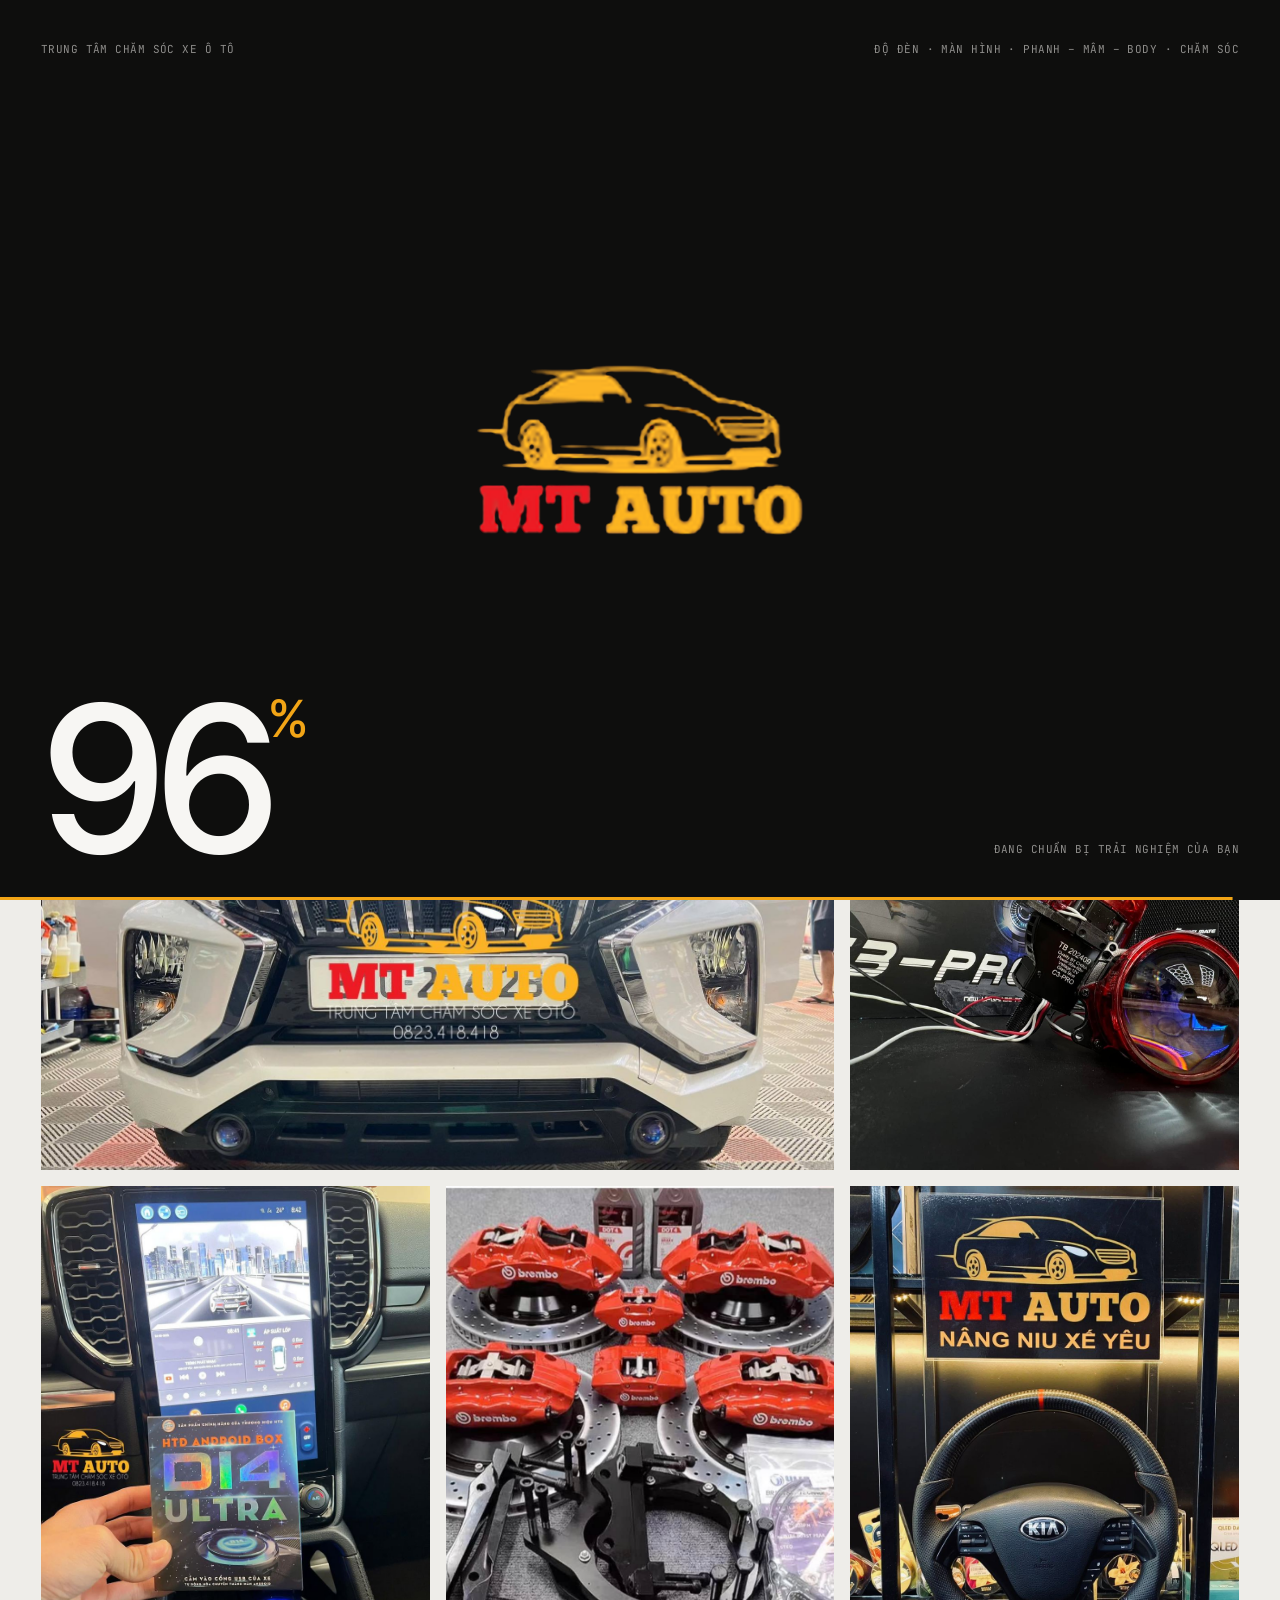
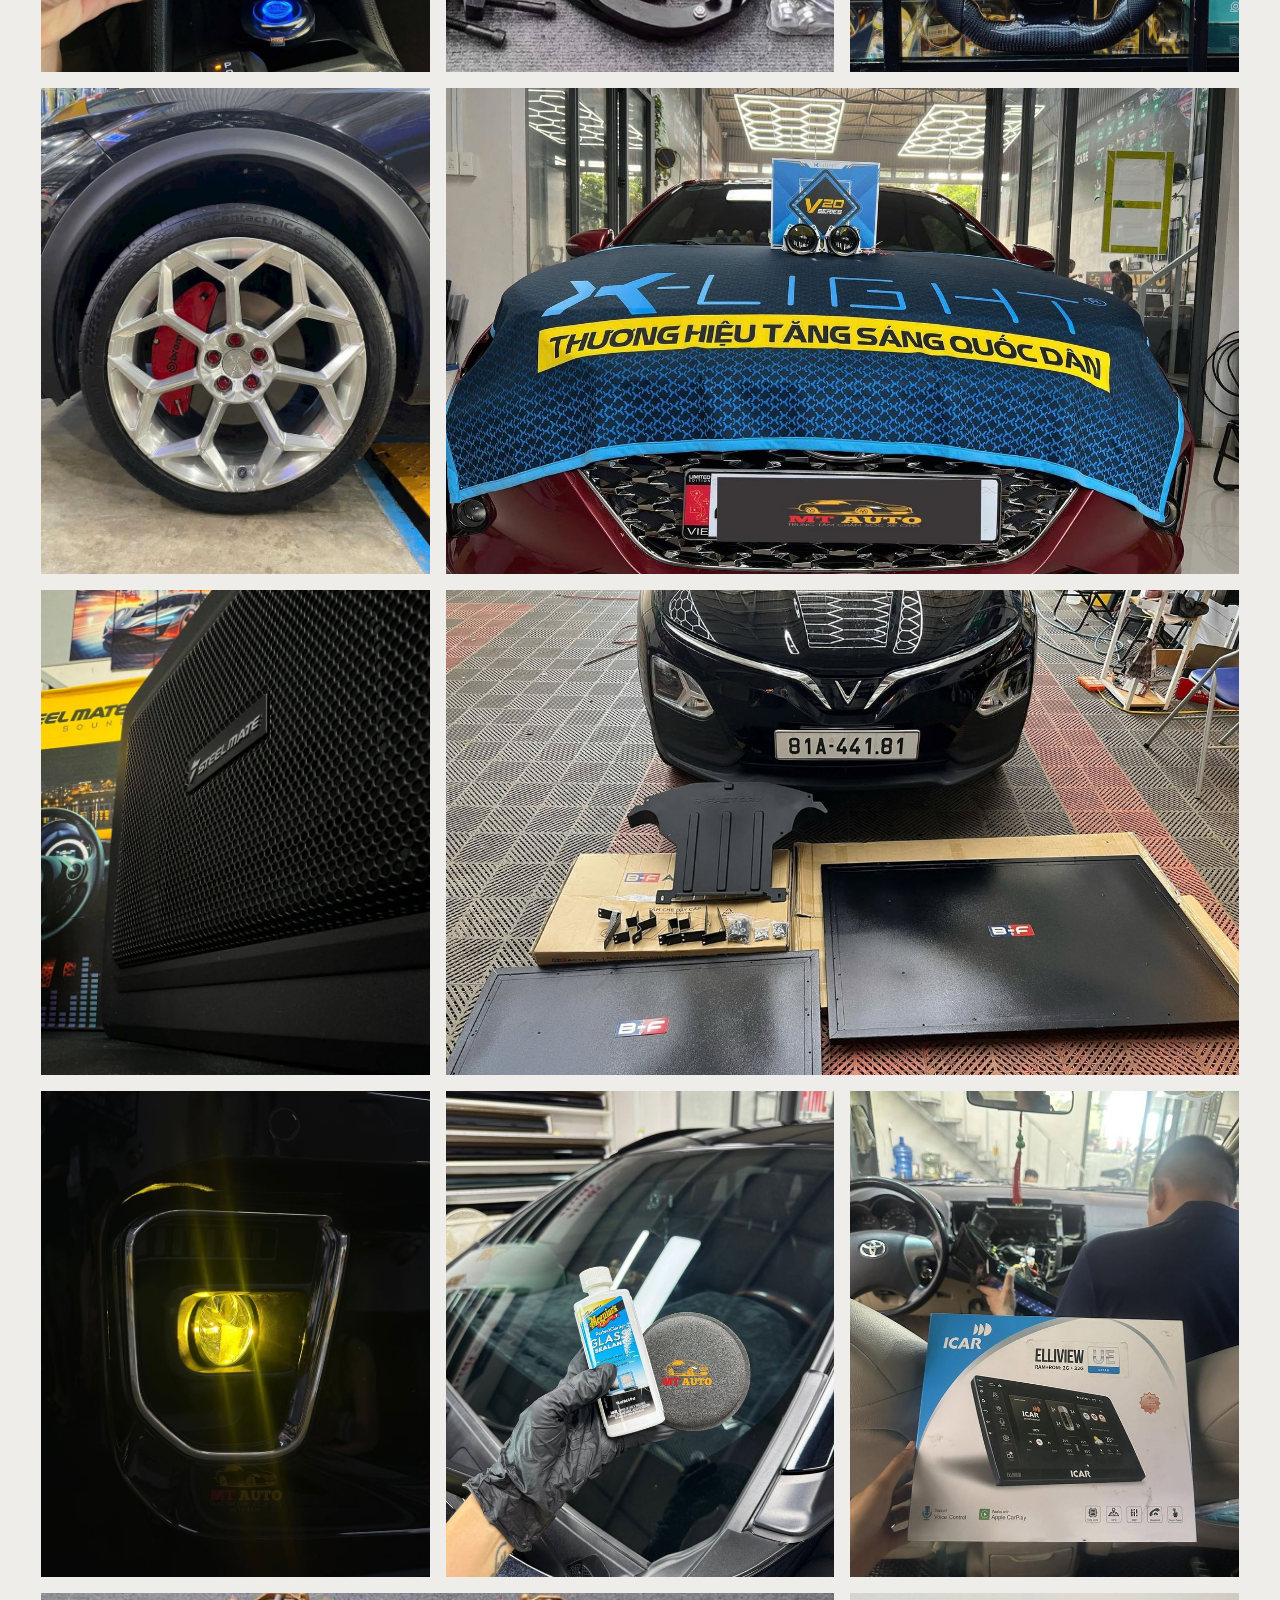
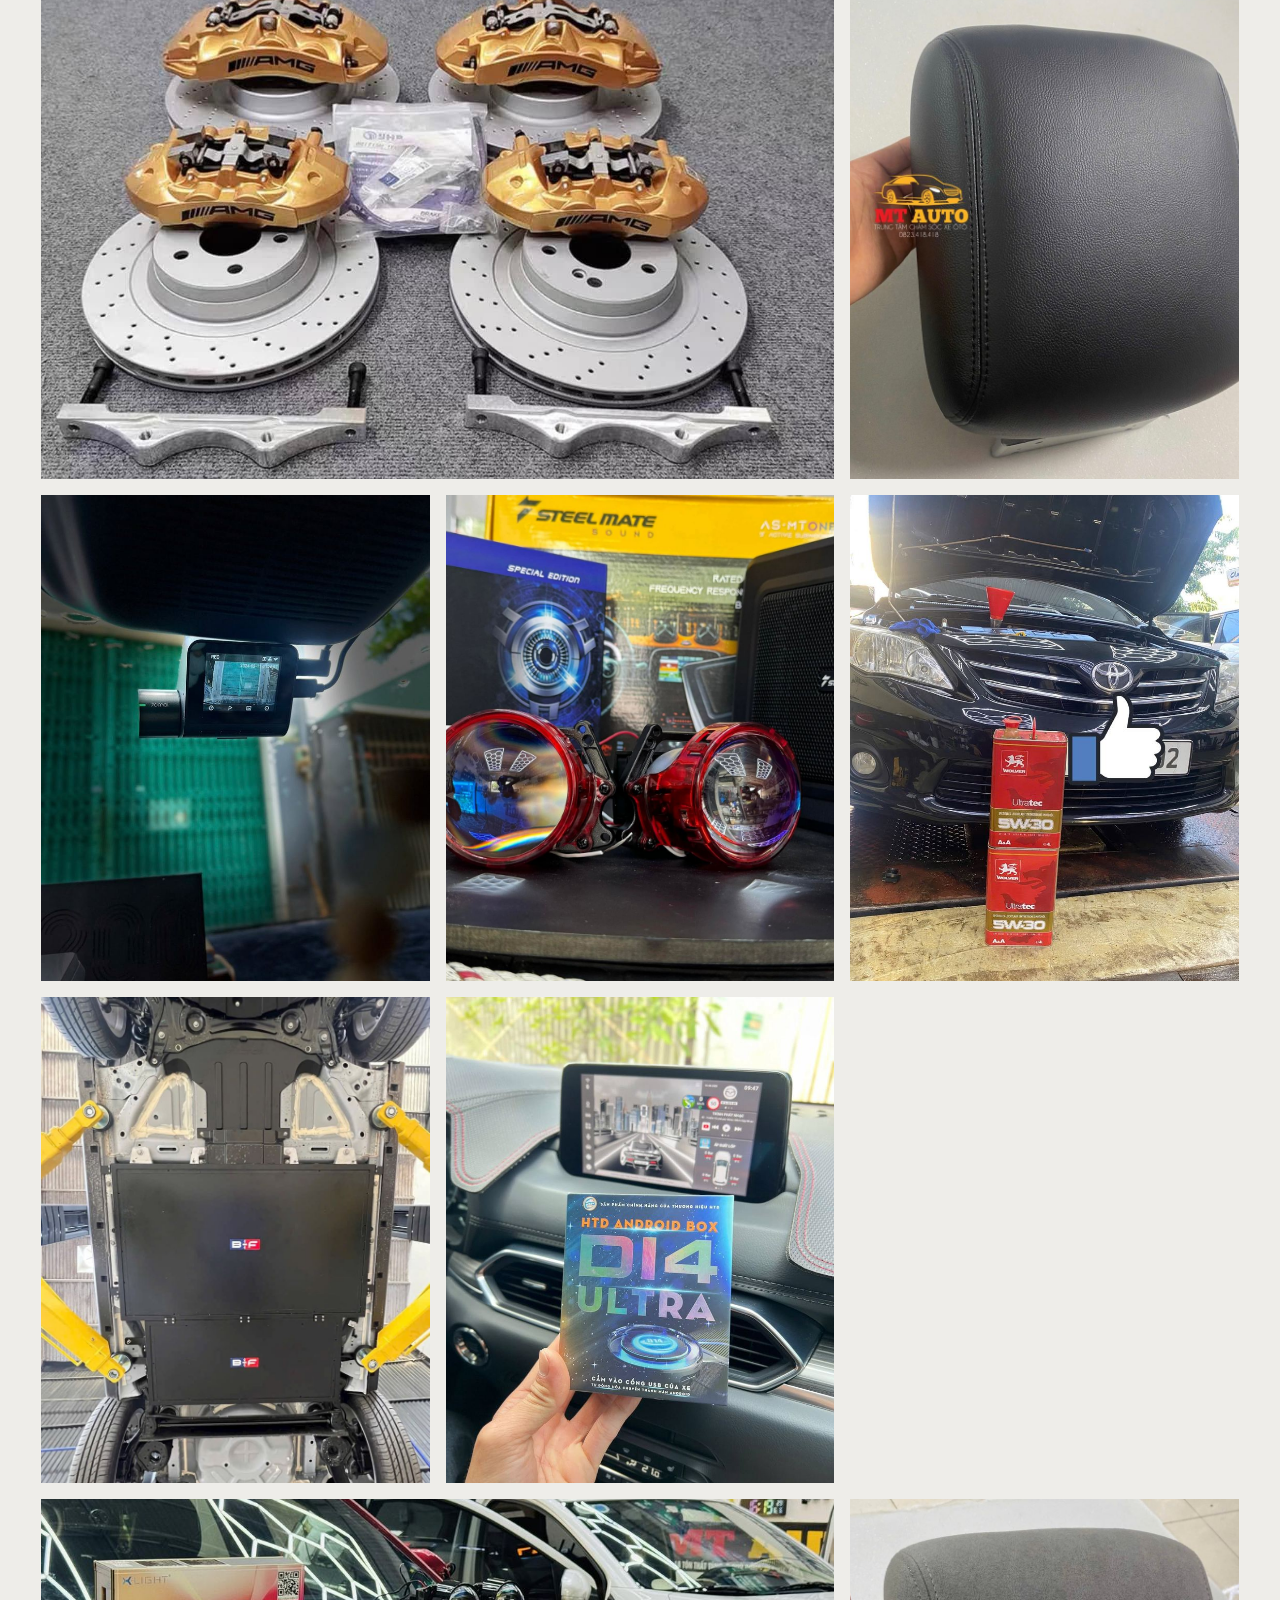
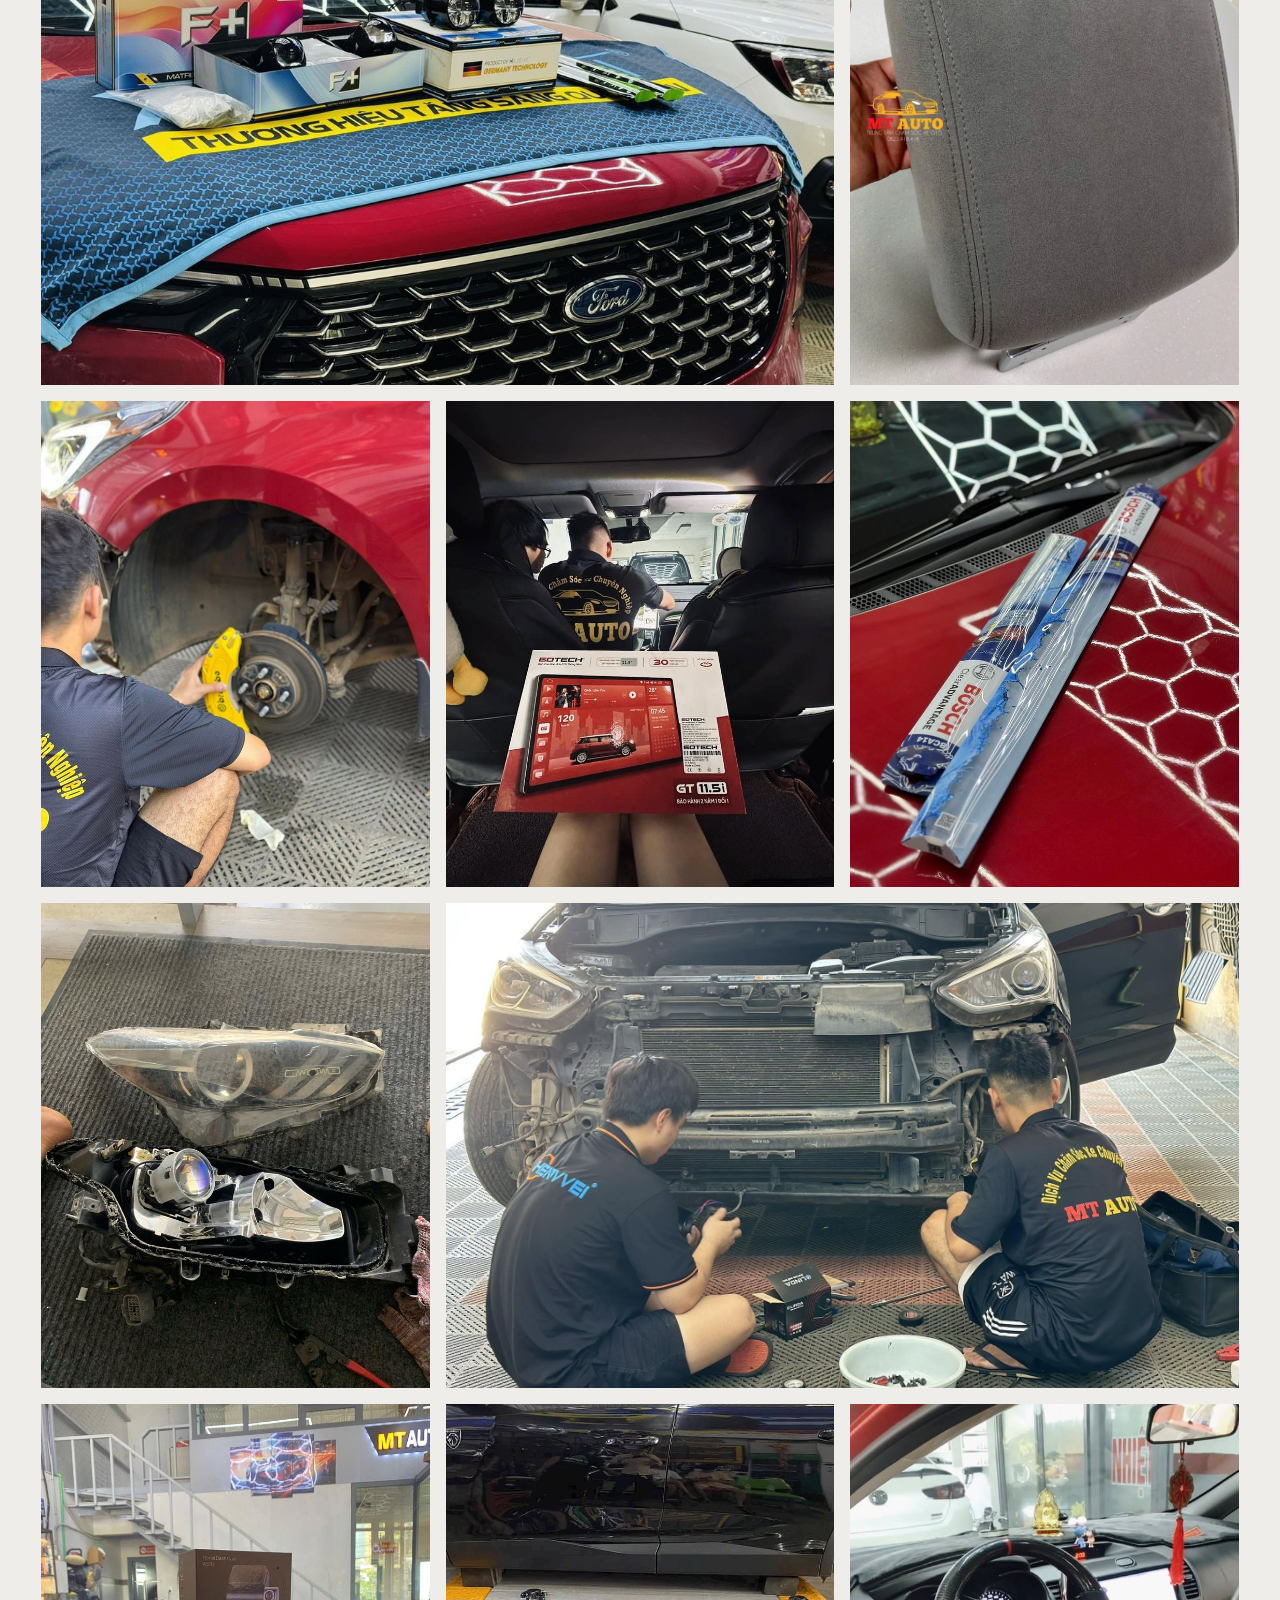
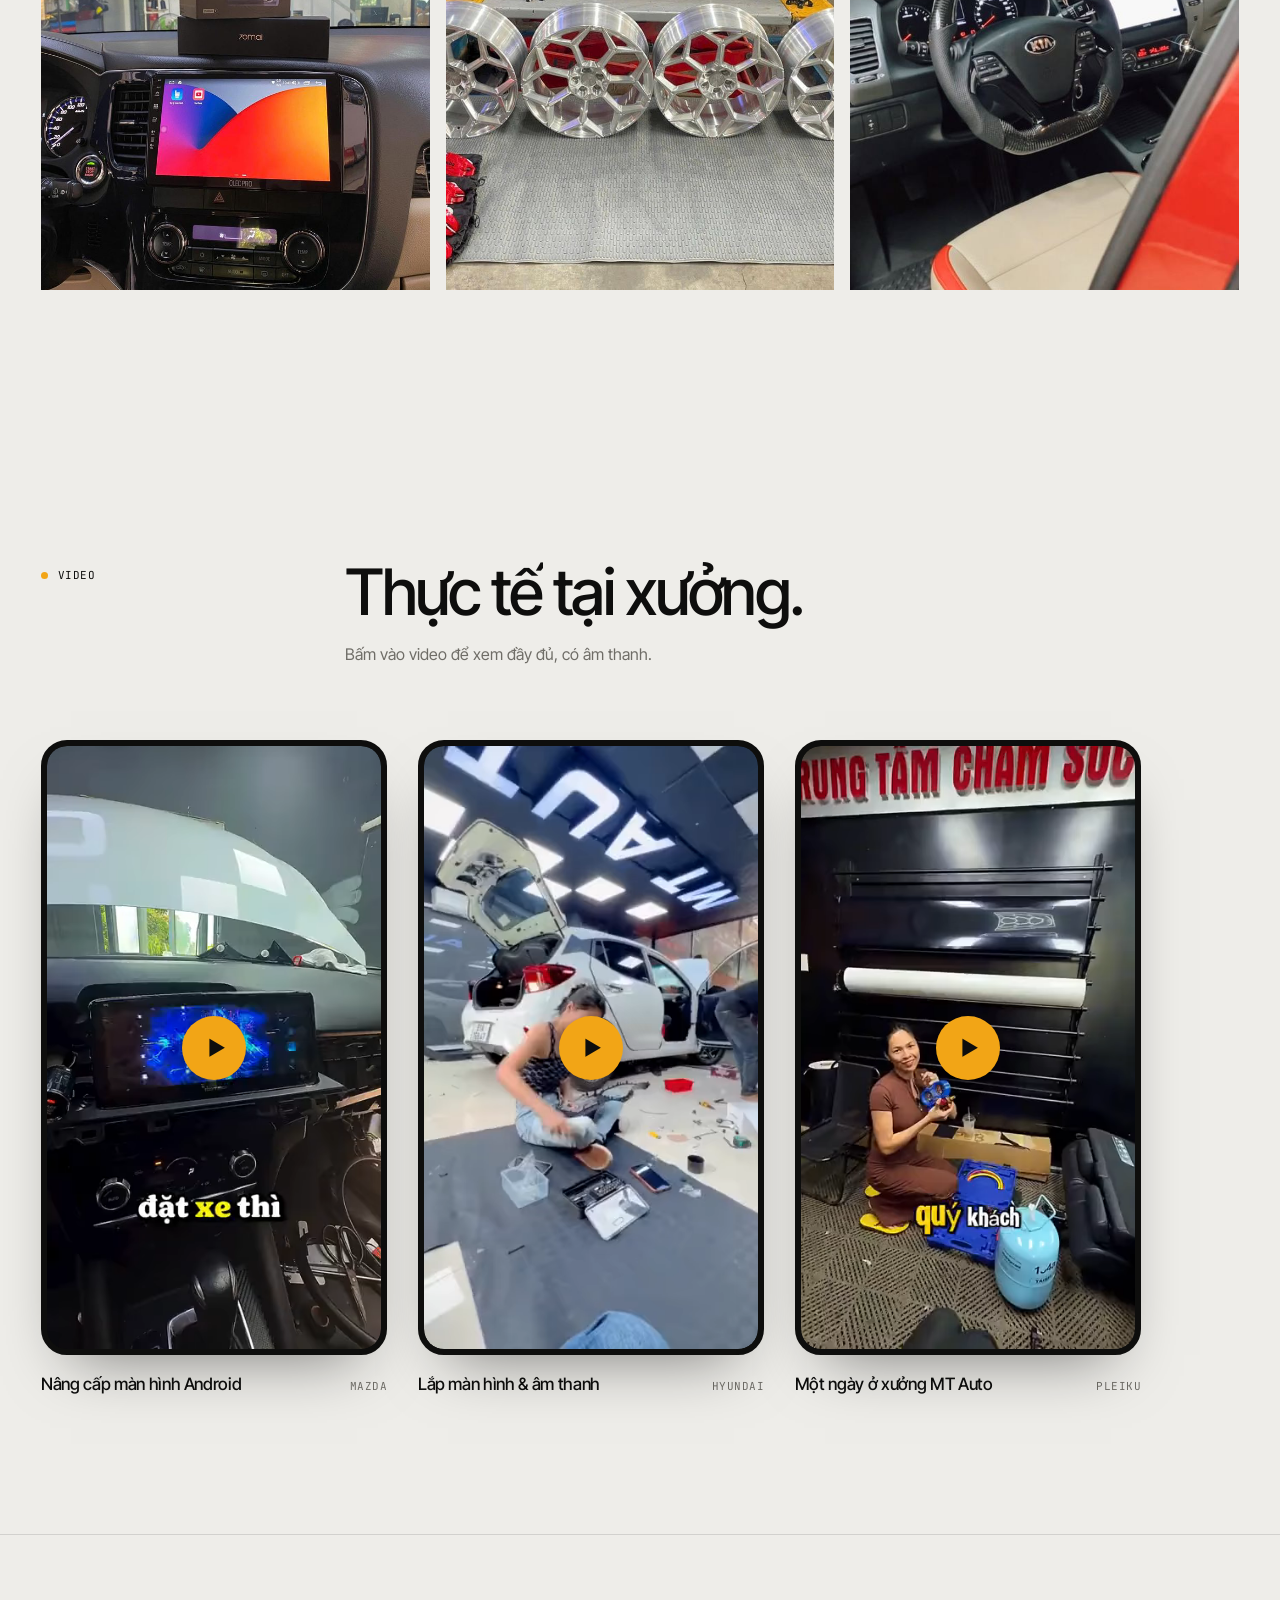
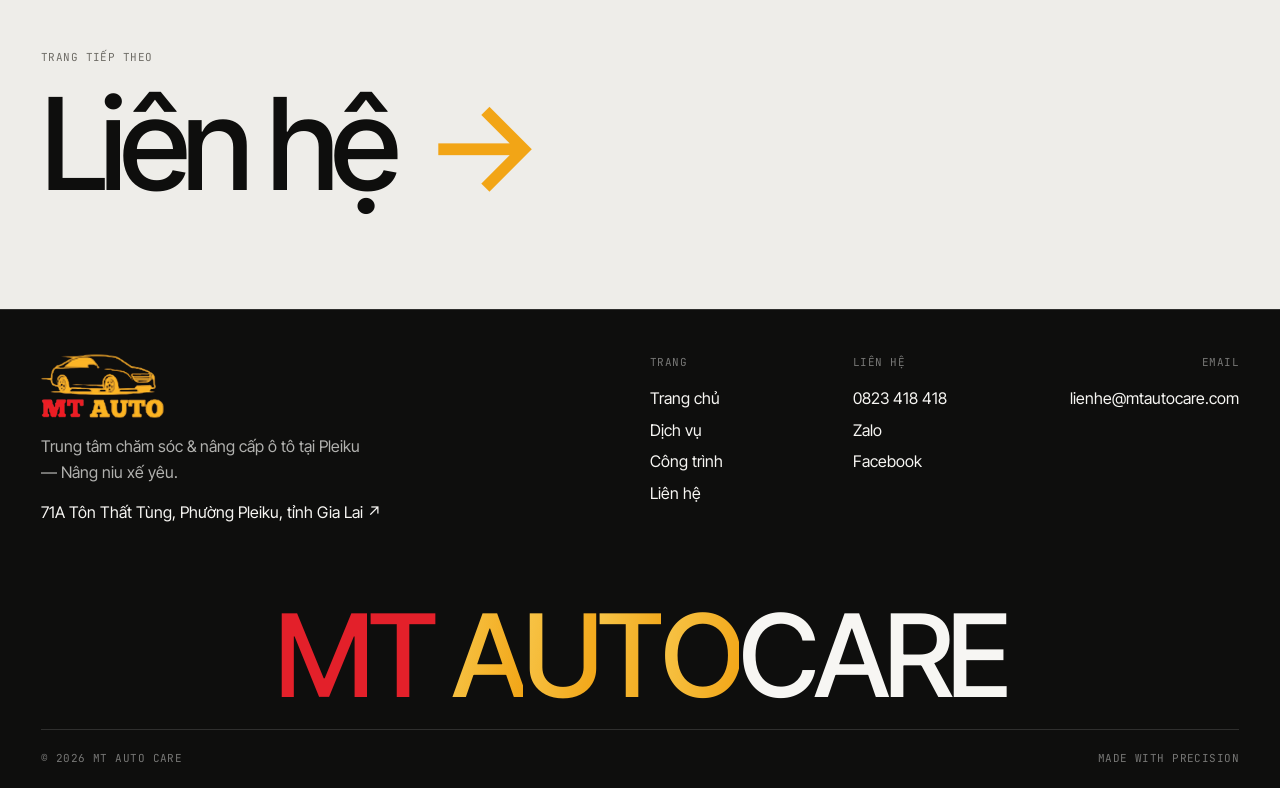
==== commit 99b3dc6c: "Isolate each page feature so one failure can't stop the rest Desktop Chrome ran the reveals but not " ====
--- a/cong-trinh.html
+++ b/cong-trinh.html
@@ -195,6 +195,6 @@
   <div class="foot-mark" id="footMark" aria-label="MT Auto Care">MT AUTOCARE</div>
   <div class="foot-bottom mono"><span>© <span data-year>2026</span> MT Auto Care</span><span>Made with precision</span></div>
 </footer>
-<script src="assets/js/main.js?v=a79c7ee0"></script>
+<script src="assets/js/main.js?v=ffe81dc7"></script>
 </body>
 </html>
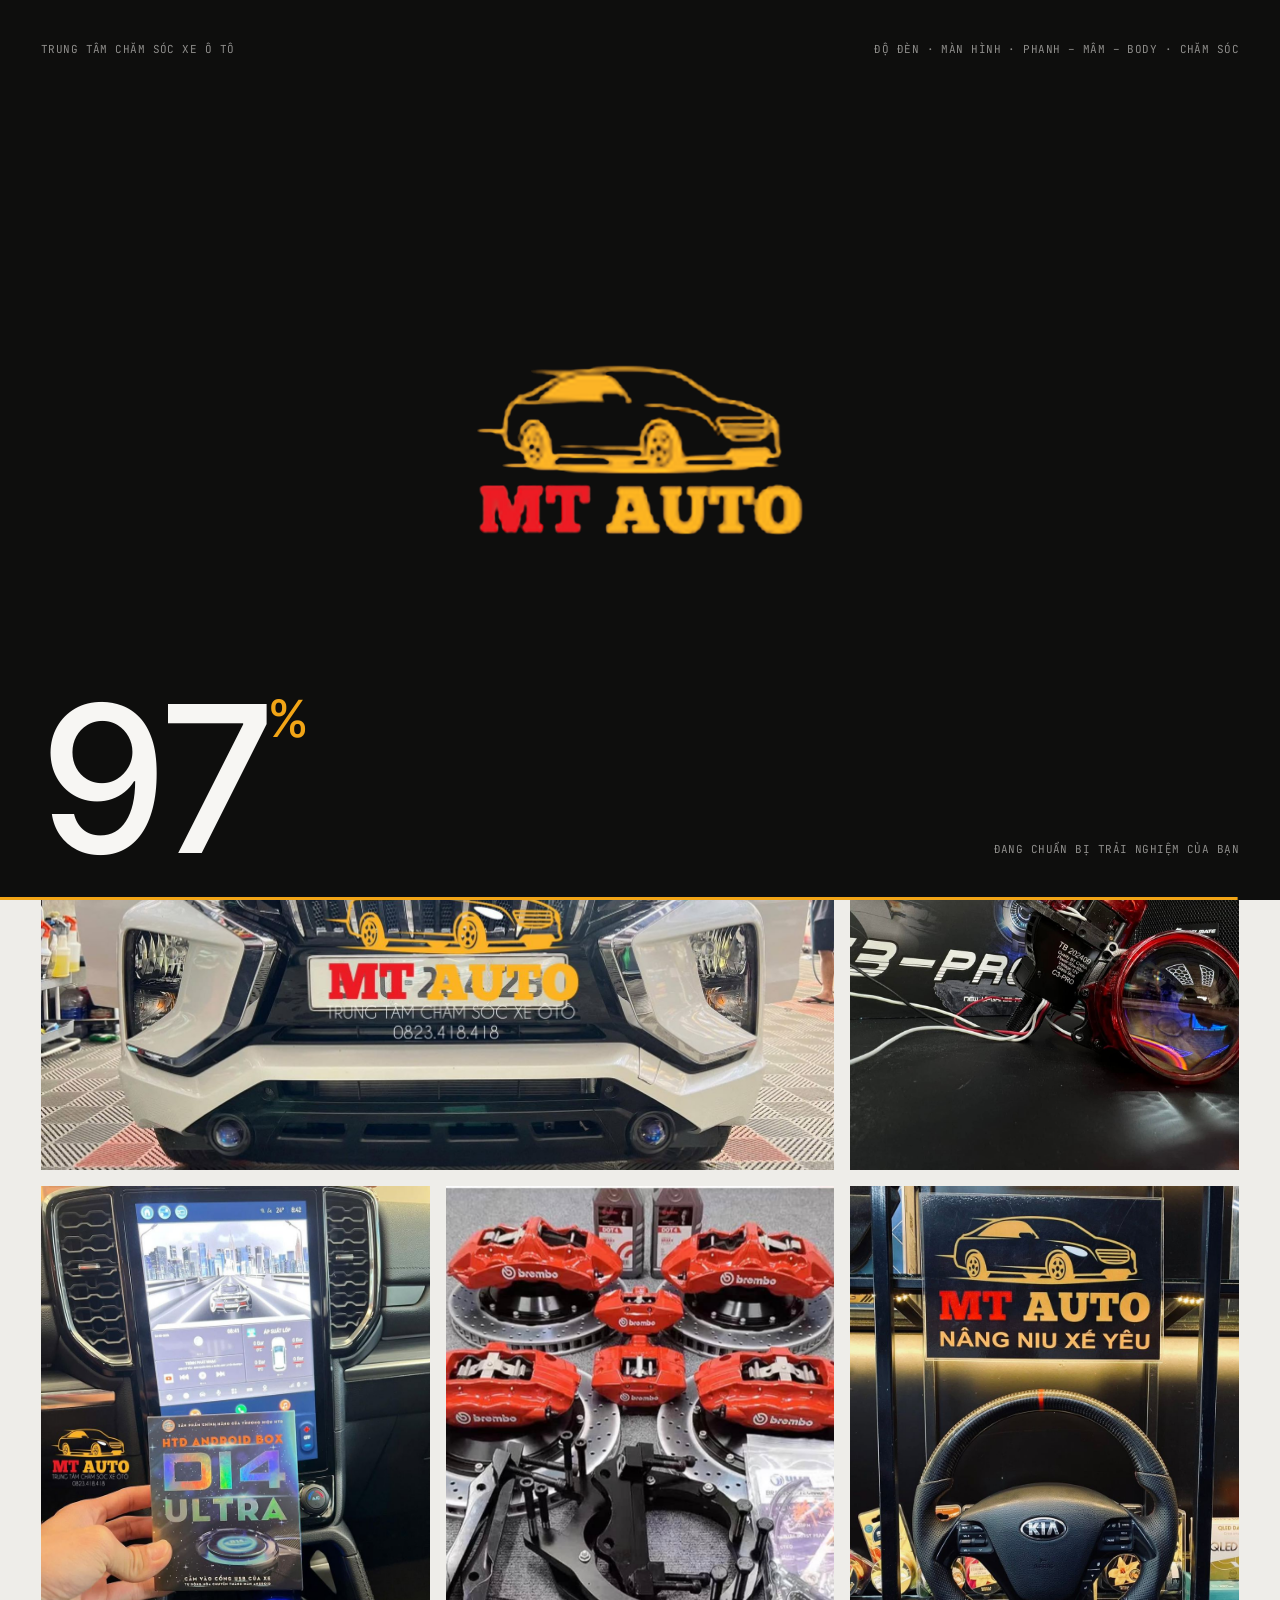
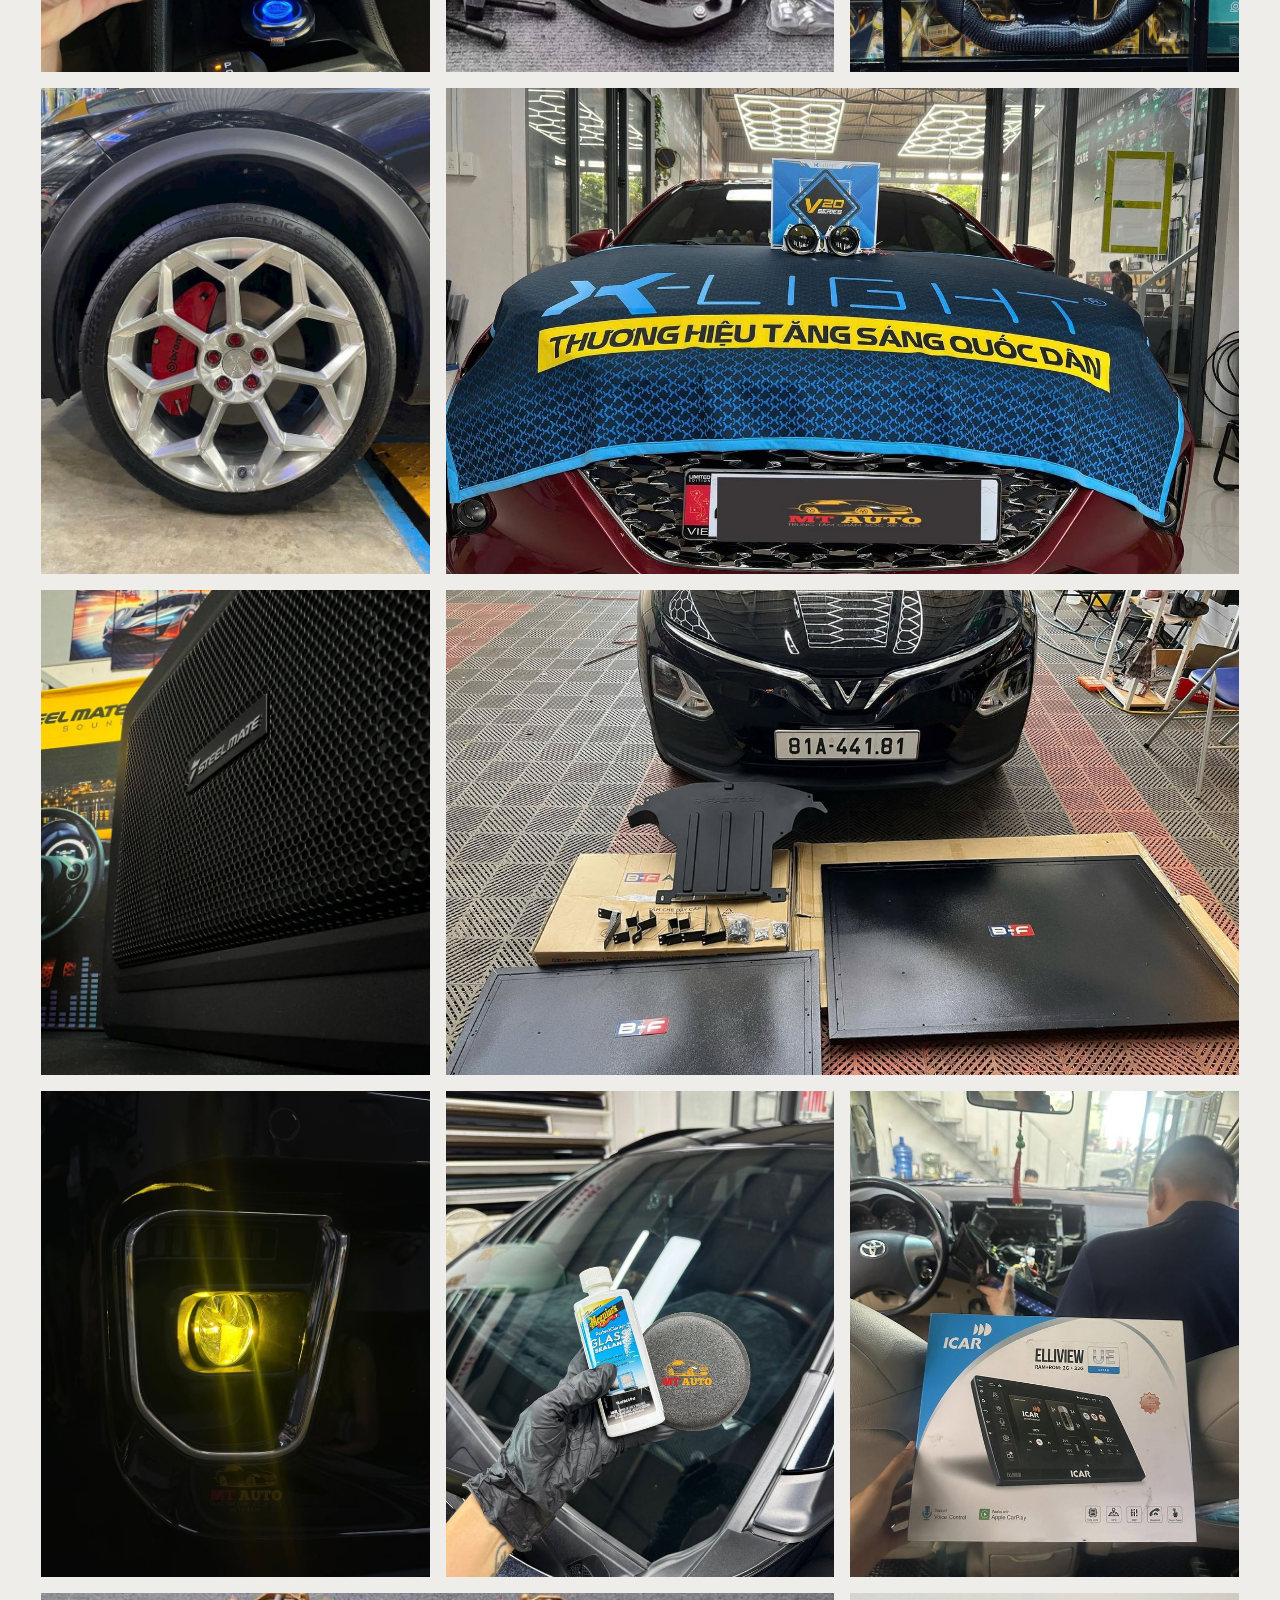
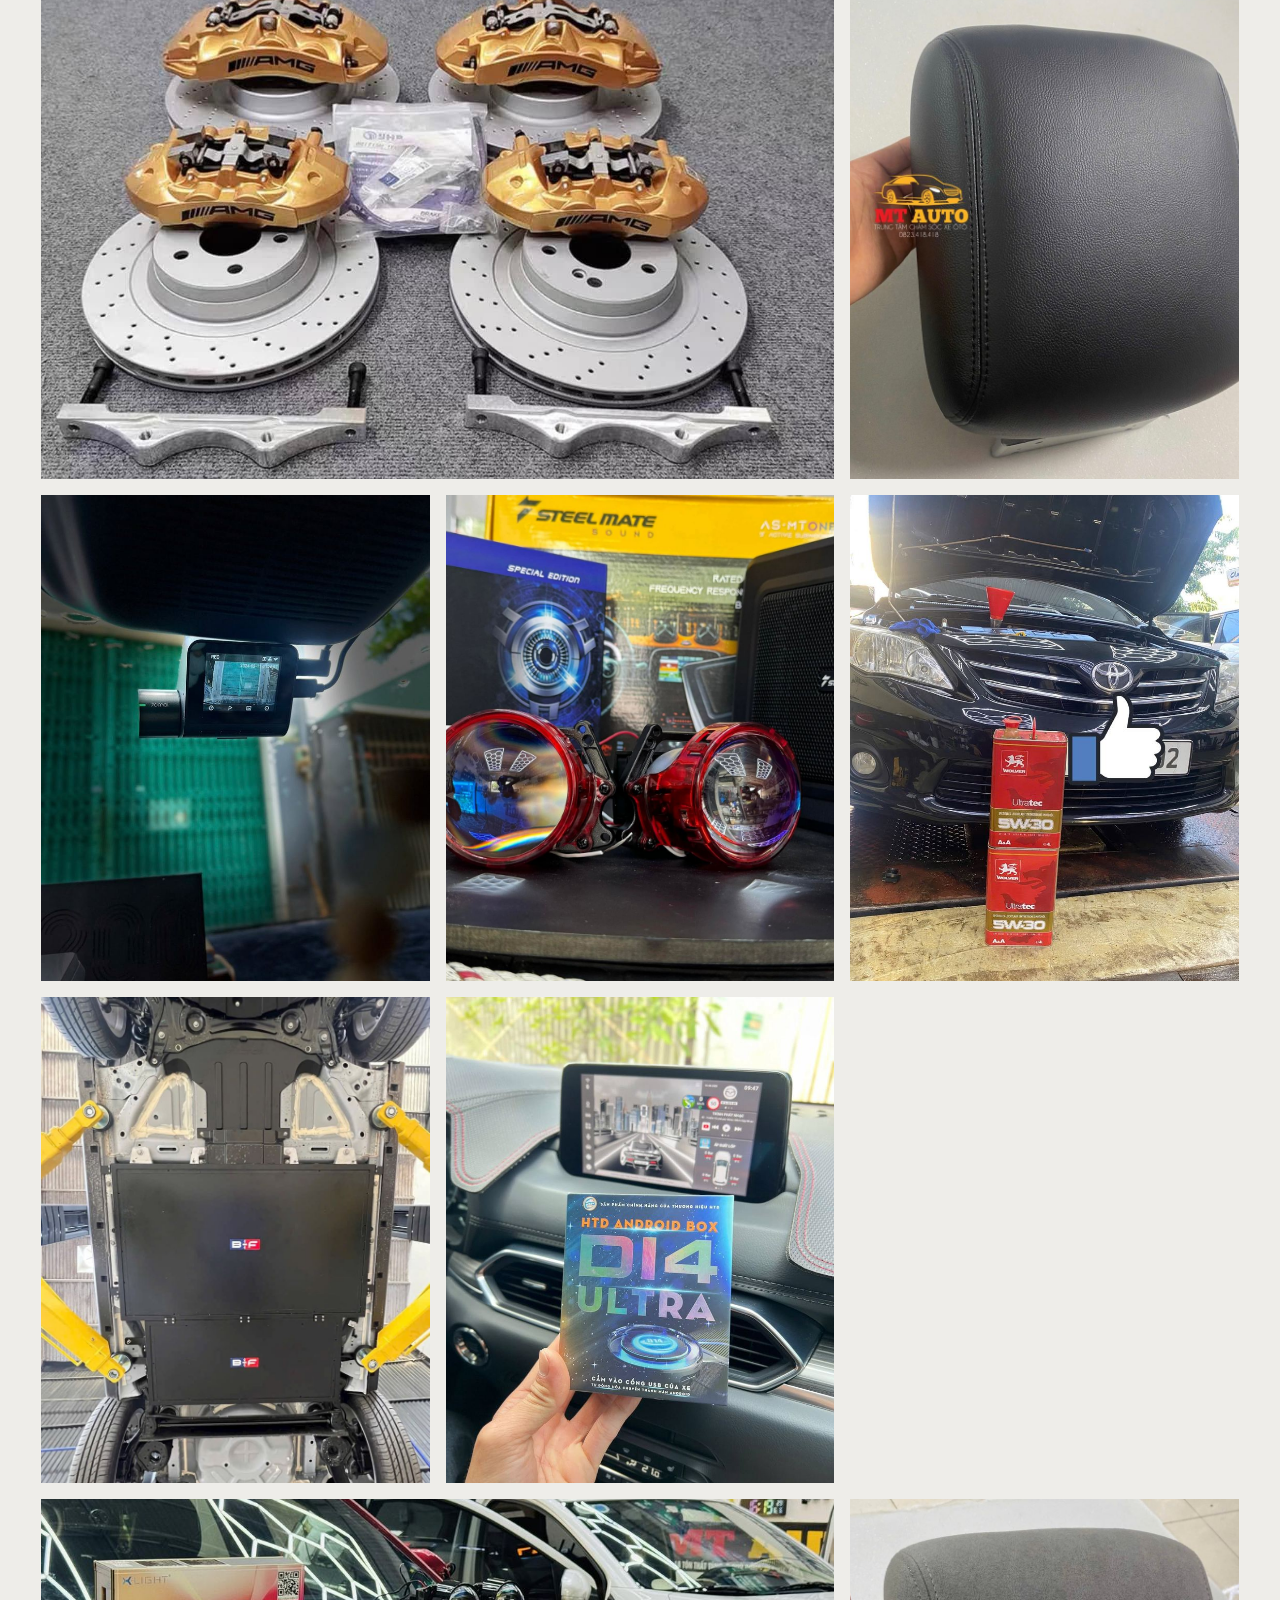
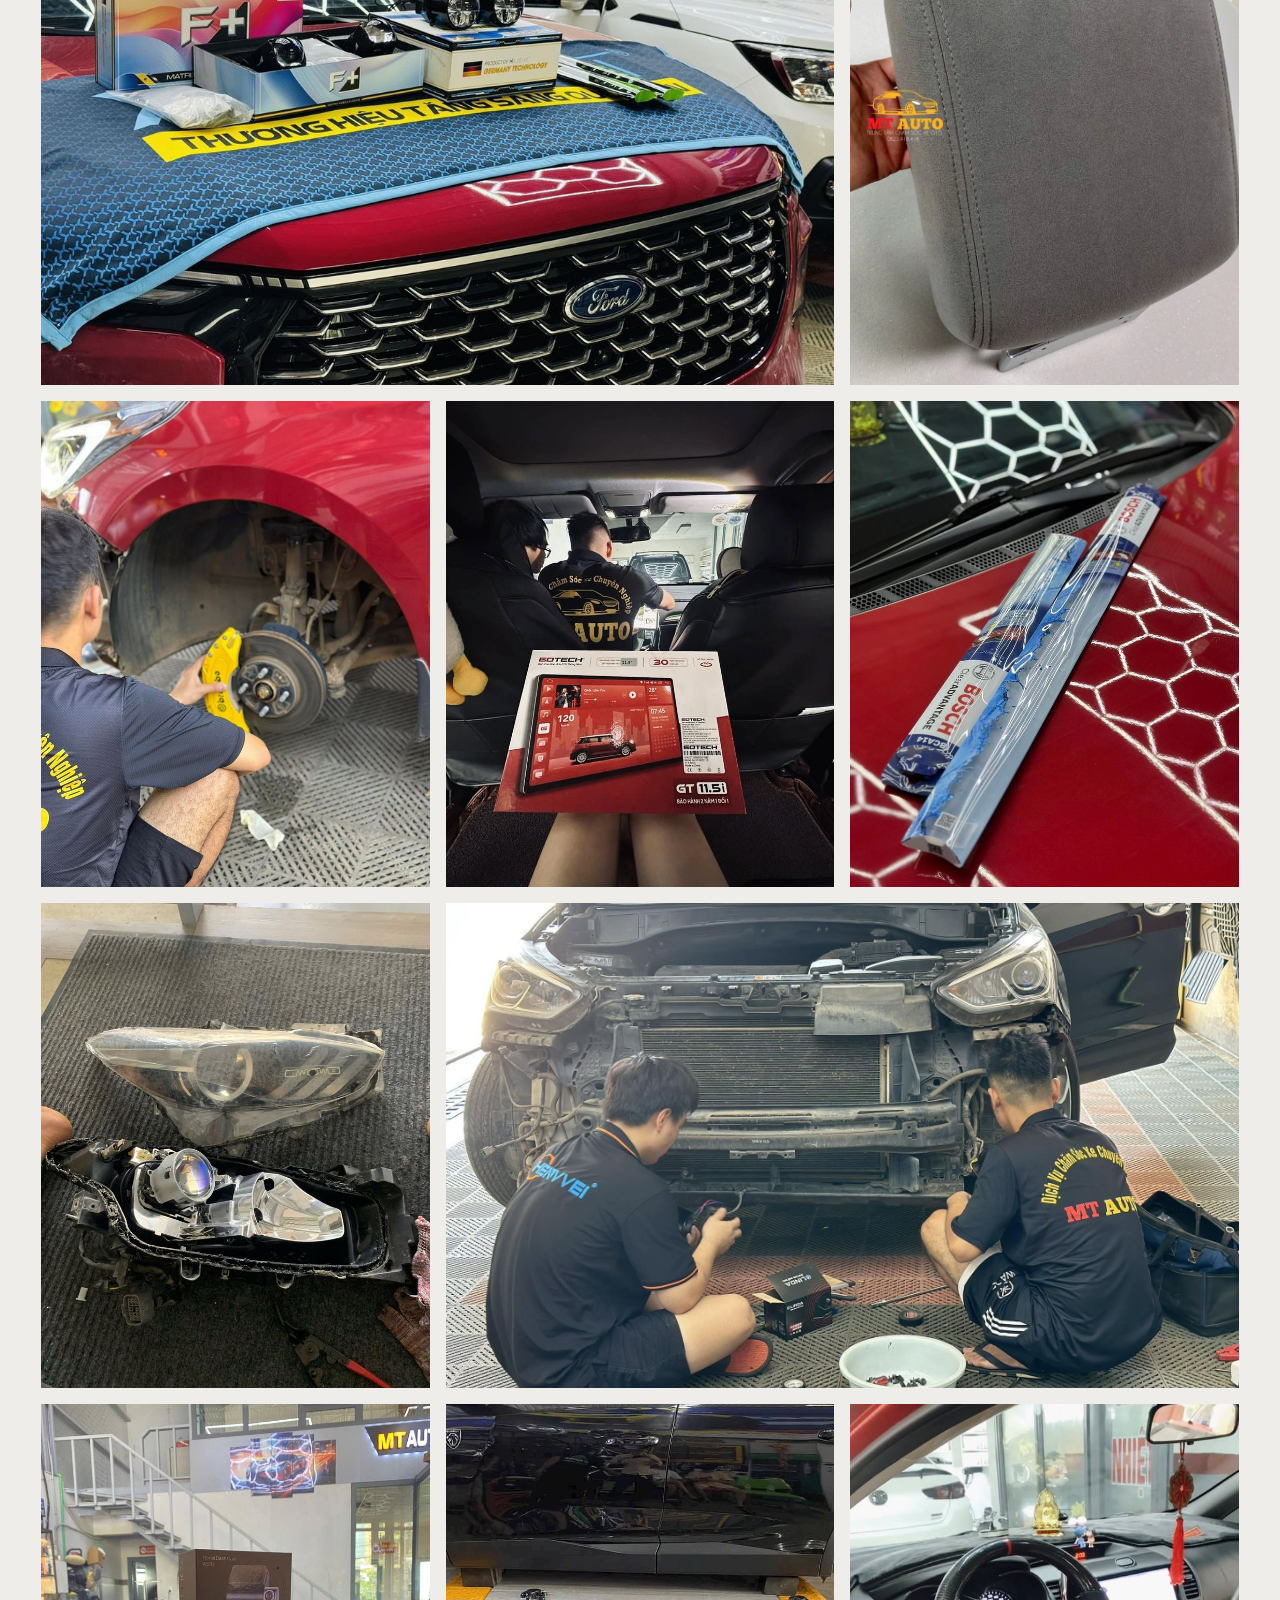
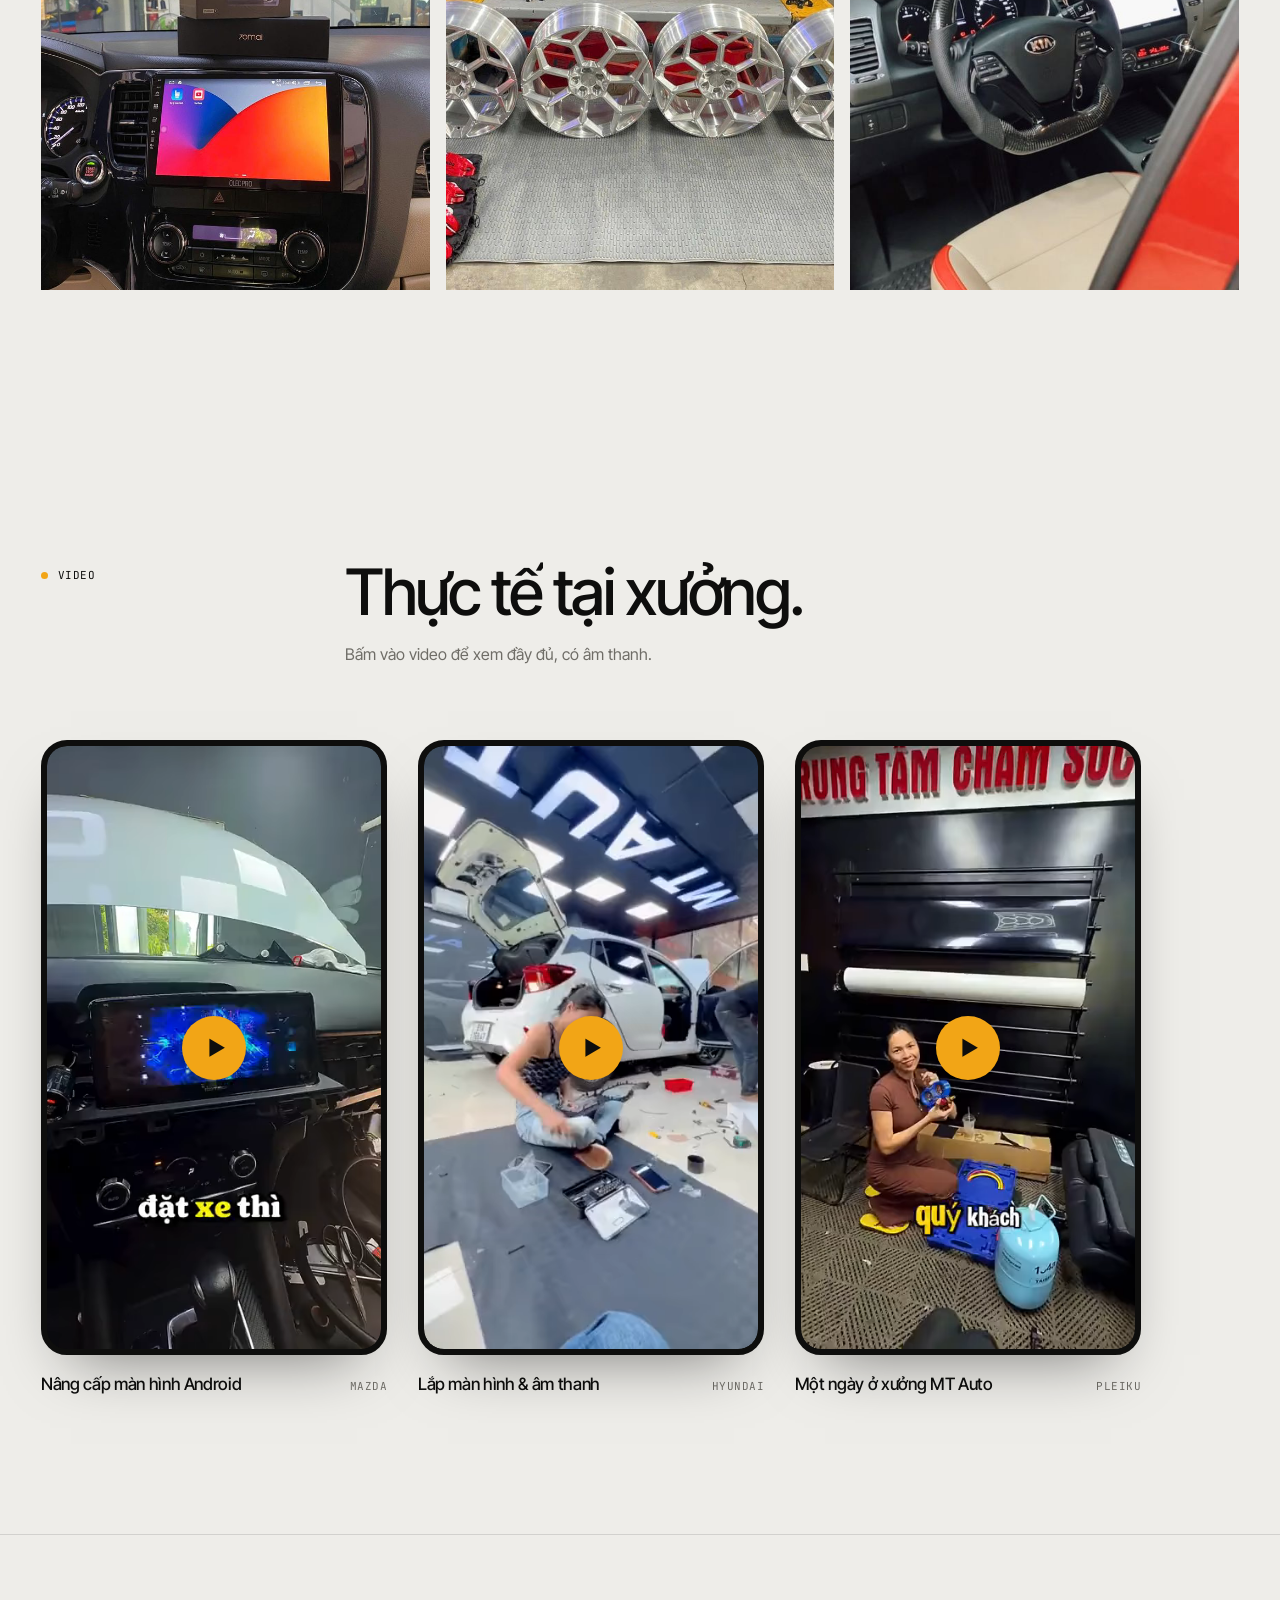
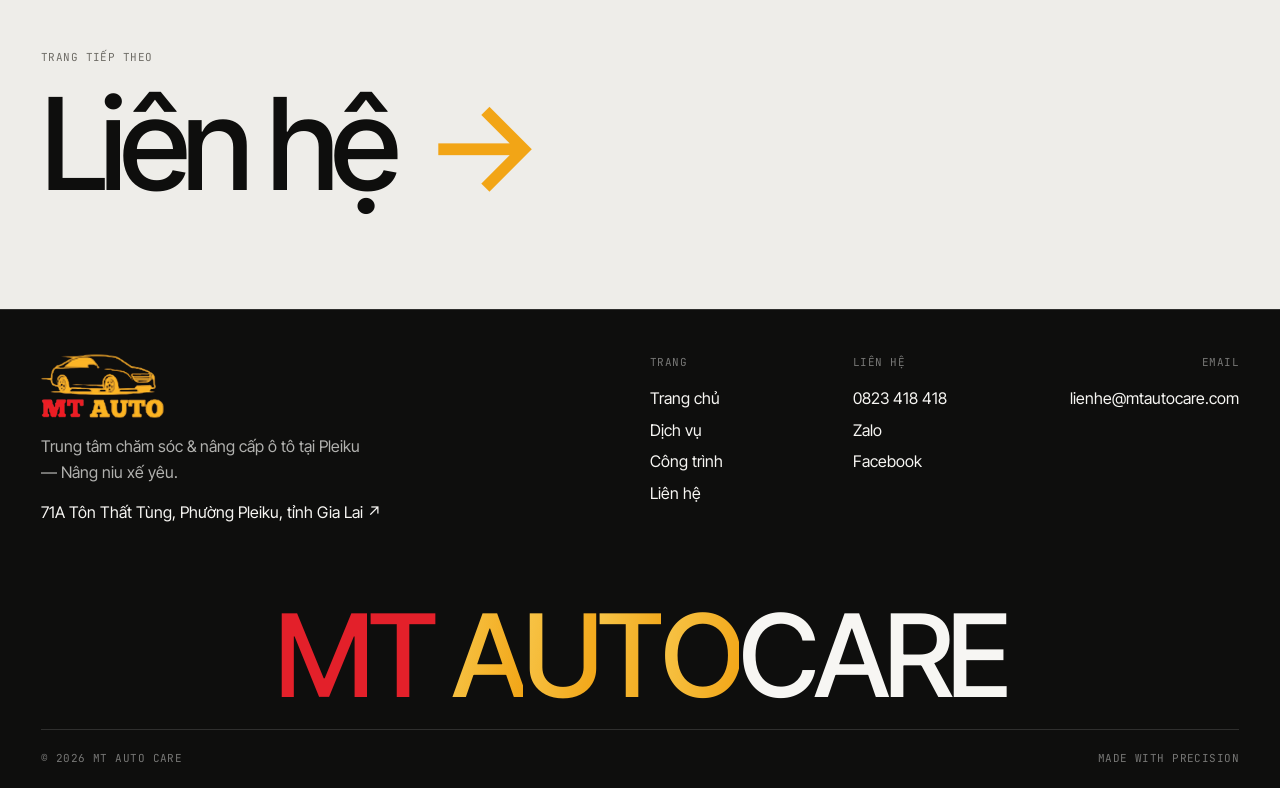
==== commit fe221c1f: "Fix script crash when the OS has reduced motion enabled With 'reduce motion' on (e.g. Windows animat" ====
--- a/cong-trinh.html
+++ b/cong-trinh.html
@@ -195,6 +195,6 @@
   <div class="foot-mark" id="footMark" aria-label="MT Auto Care">MT AUTOCARE</div>
   <div class="foot-bottom mono"><span>© <span data-year>2026</span> MT Auto Care</span><span>Made with precision</span></div>
 </footer>
-<script src="assets/js/main.js?v=ffe81dc7"></script>
+<script src="assets/js/main.js?v=075ad66a"></script>
 </body>
 </html>
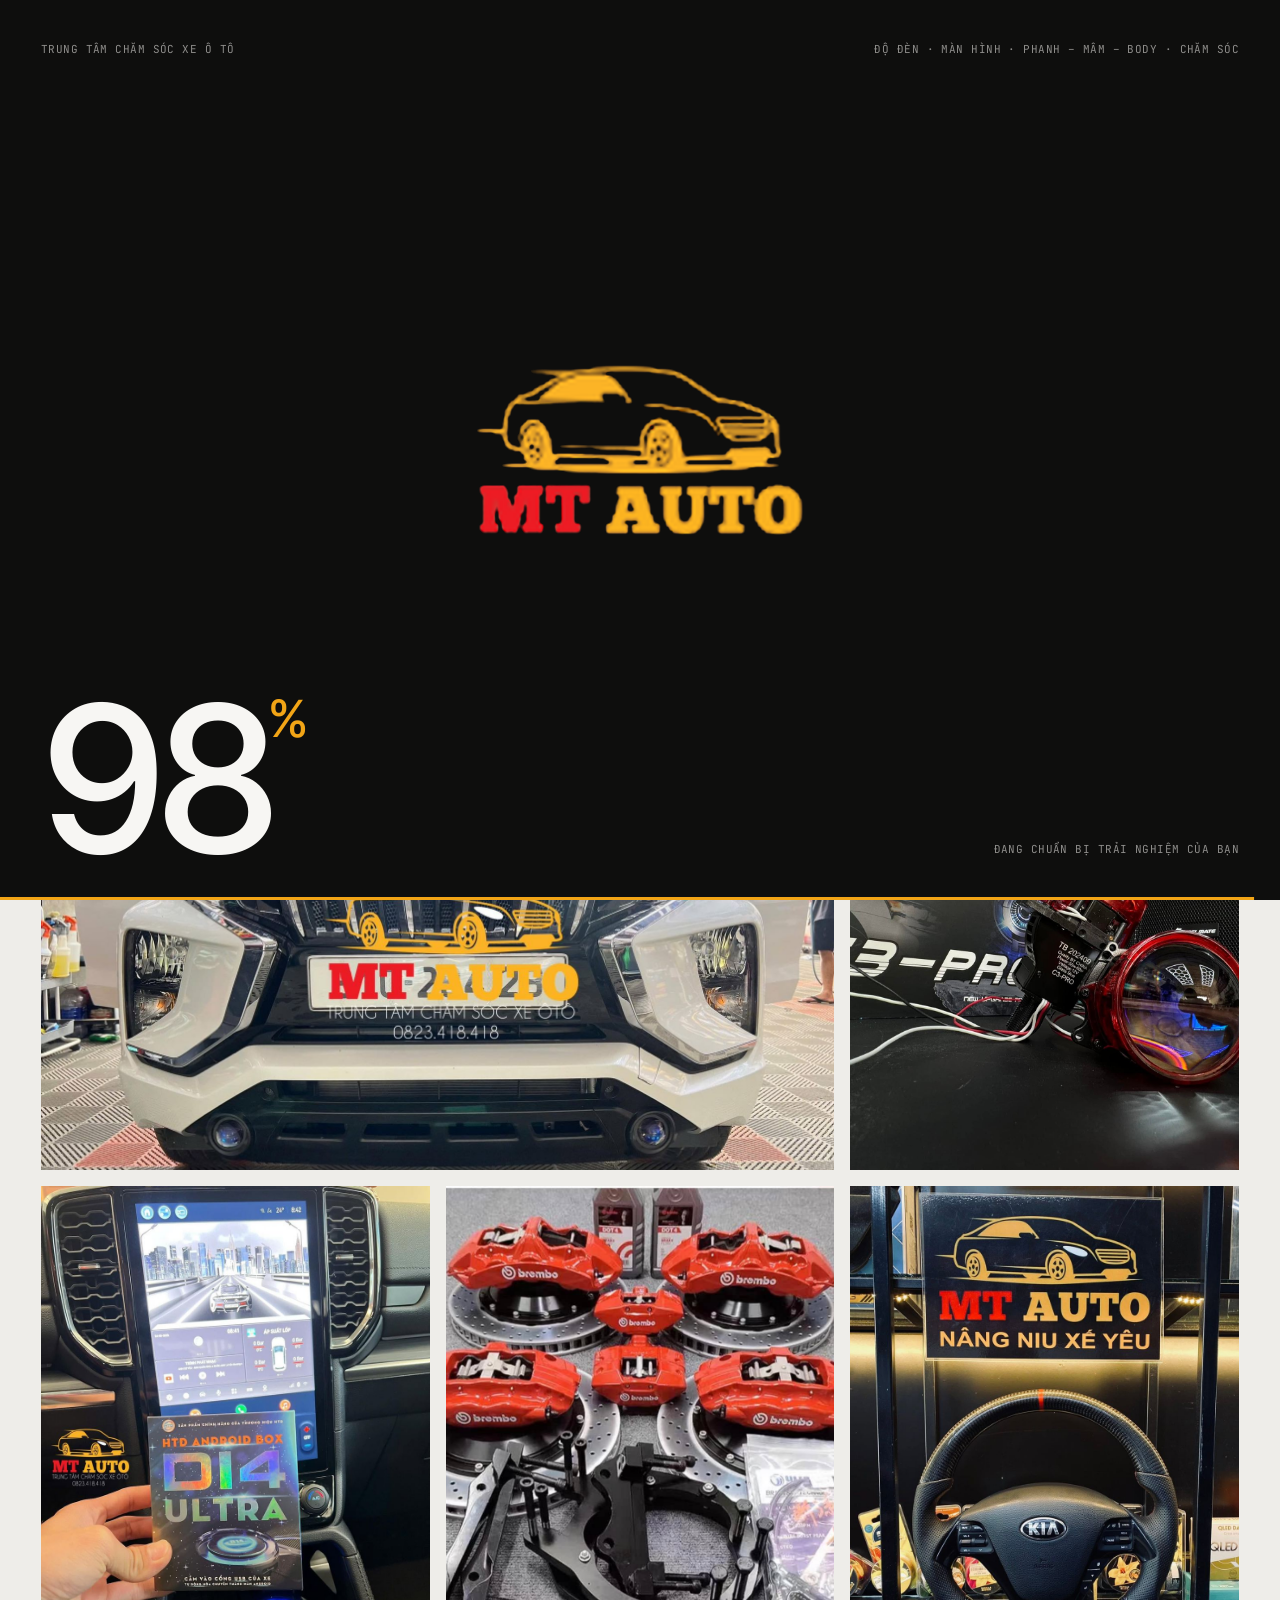
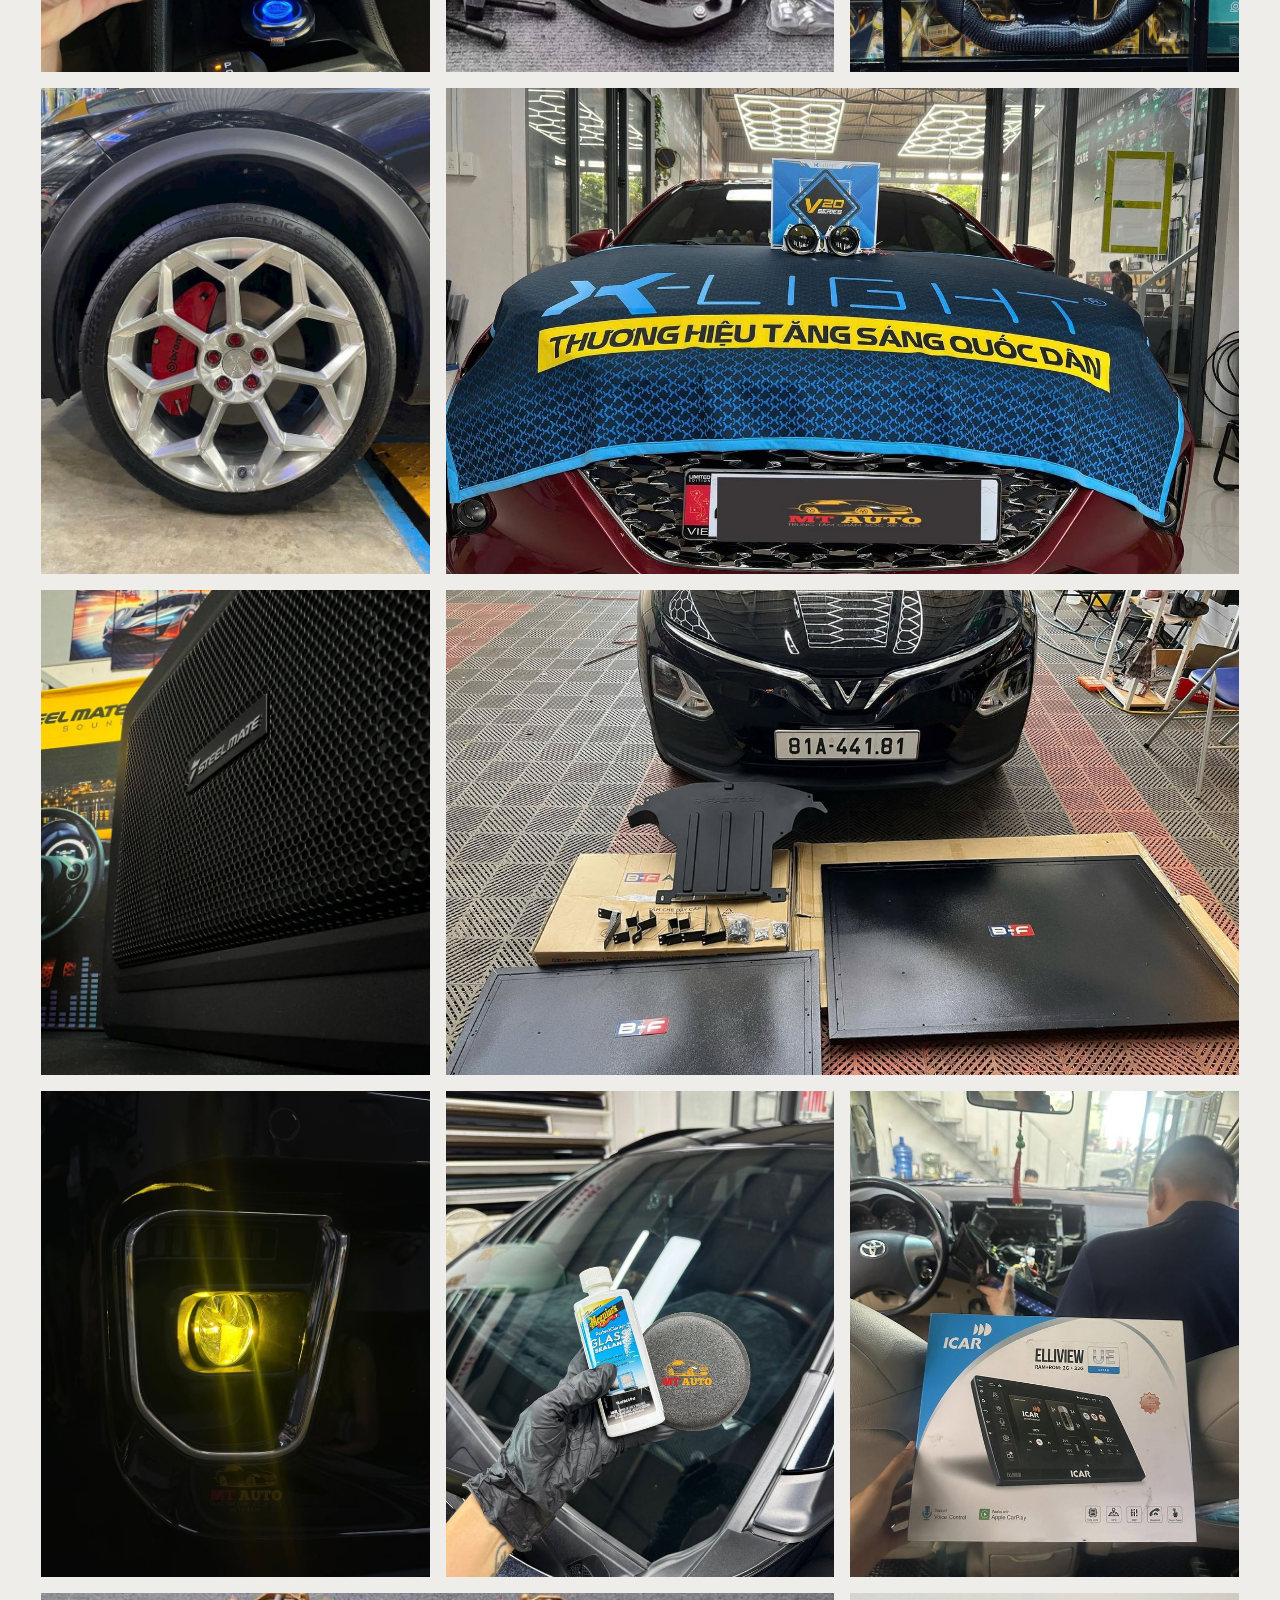
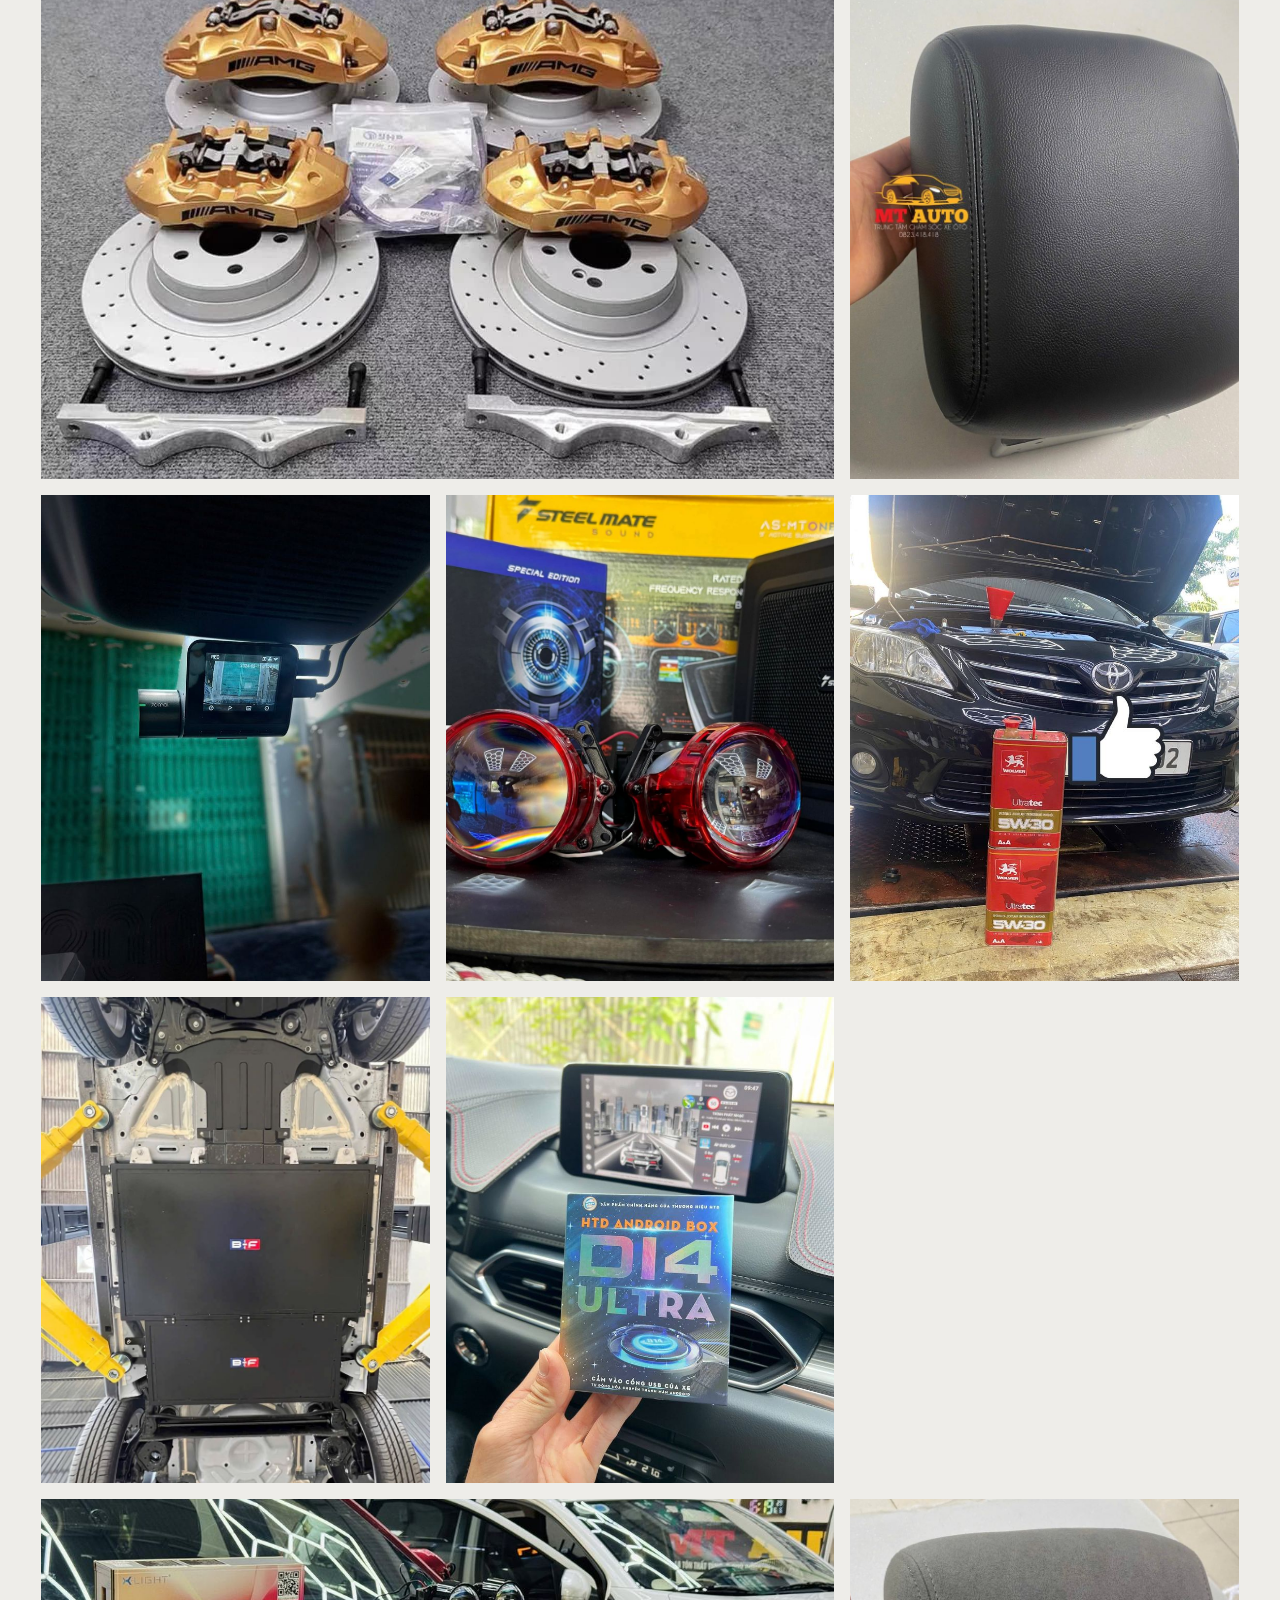
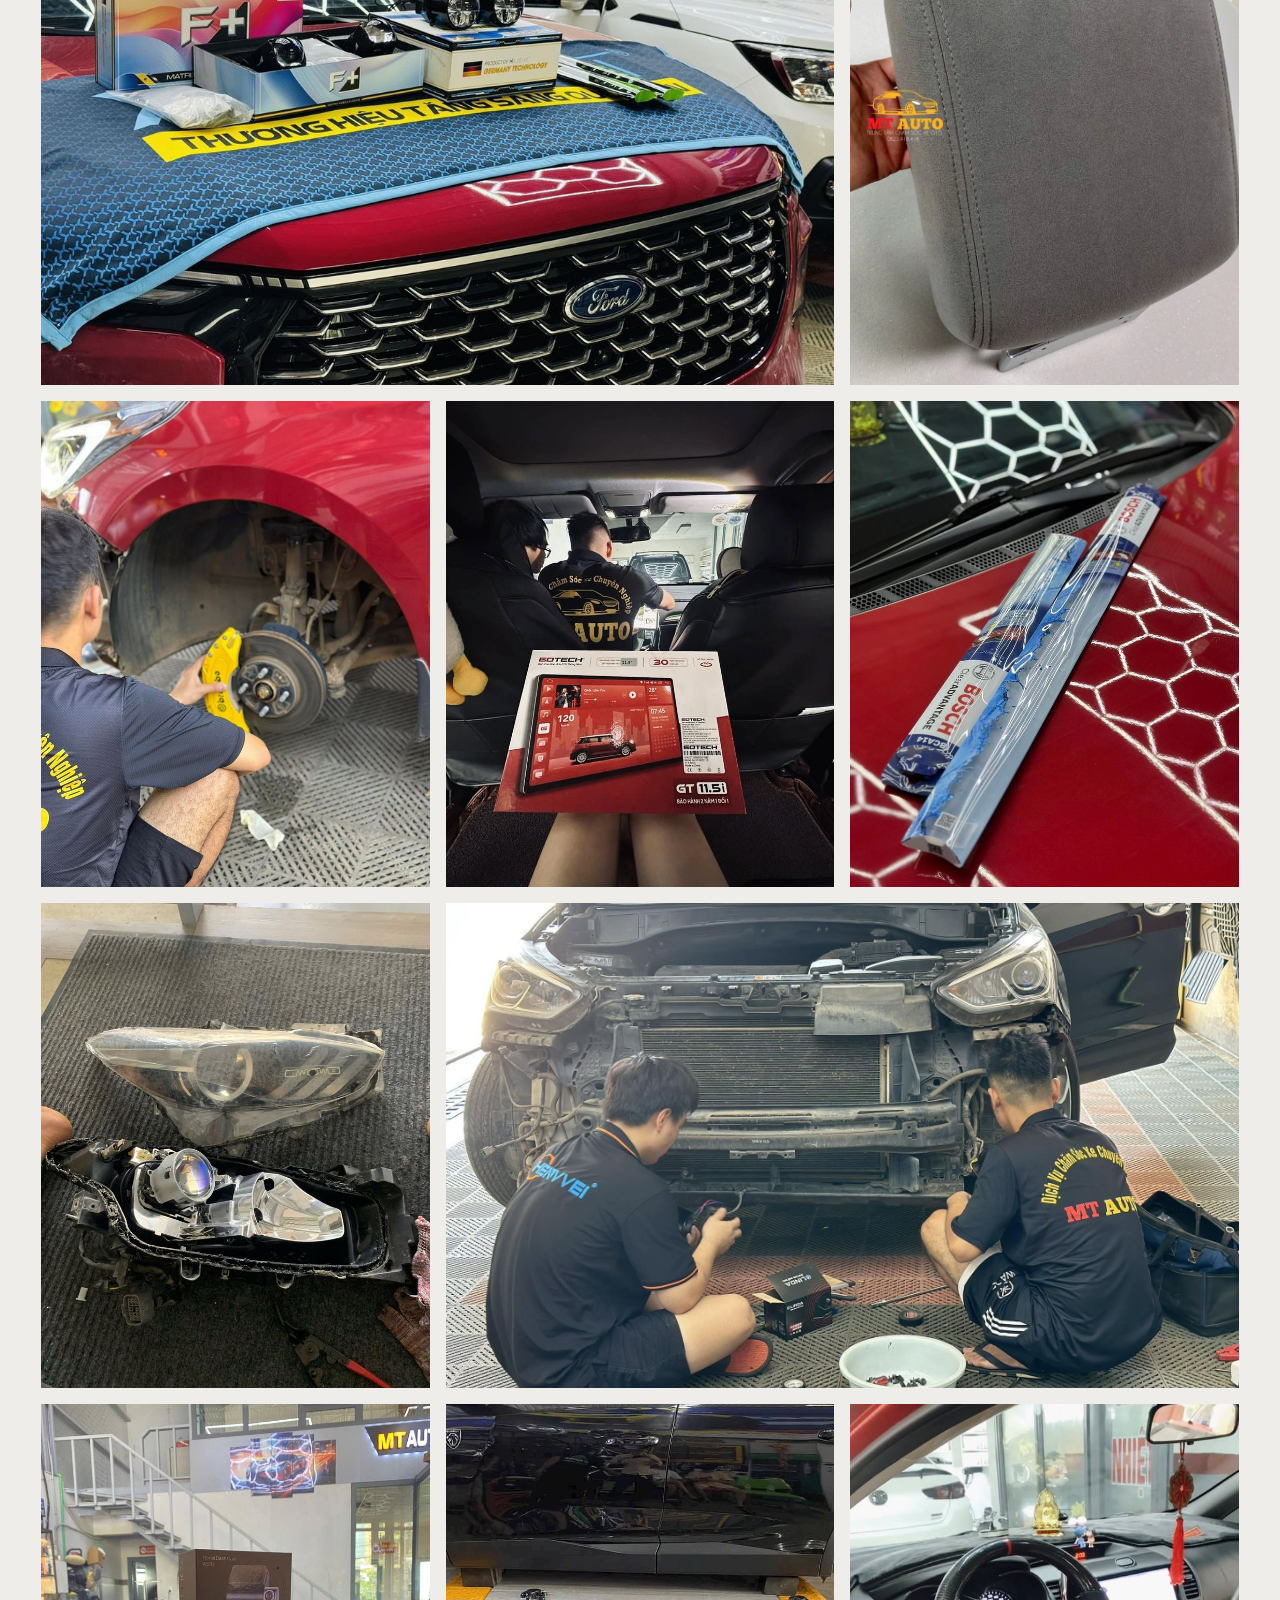
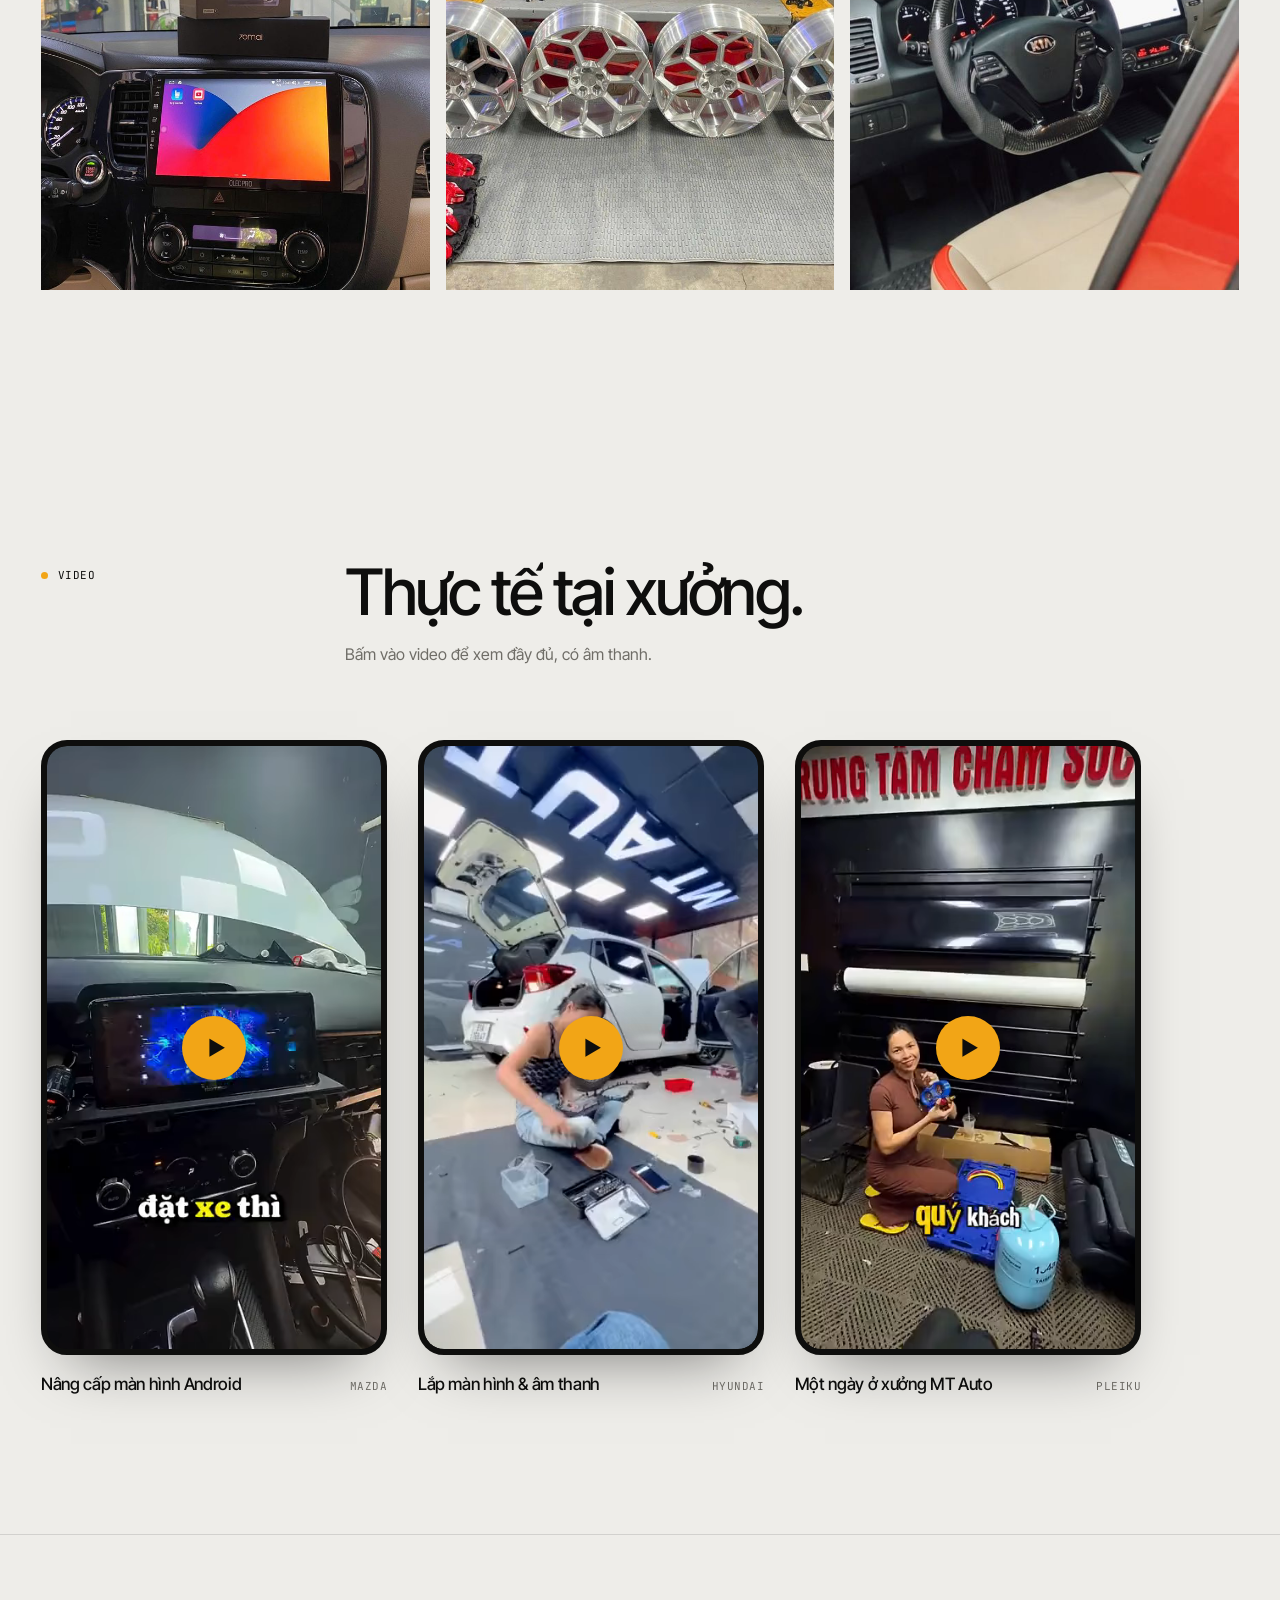
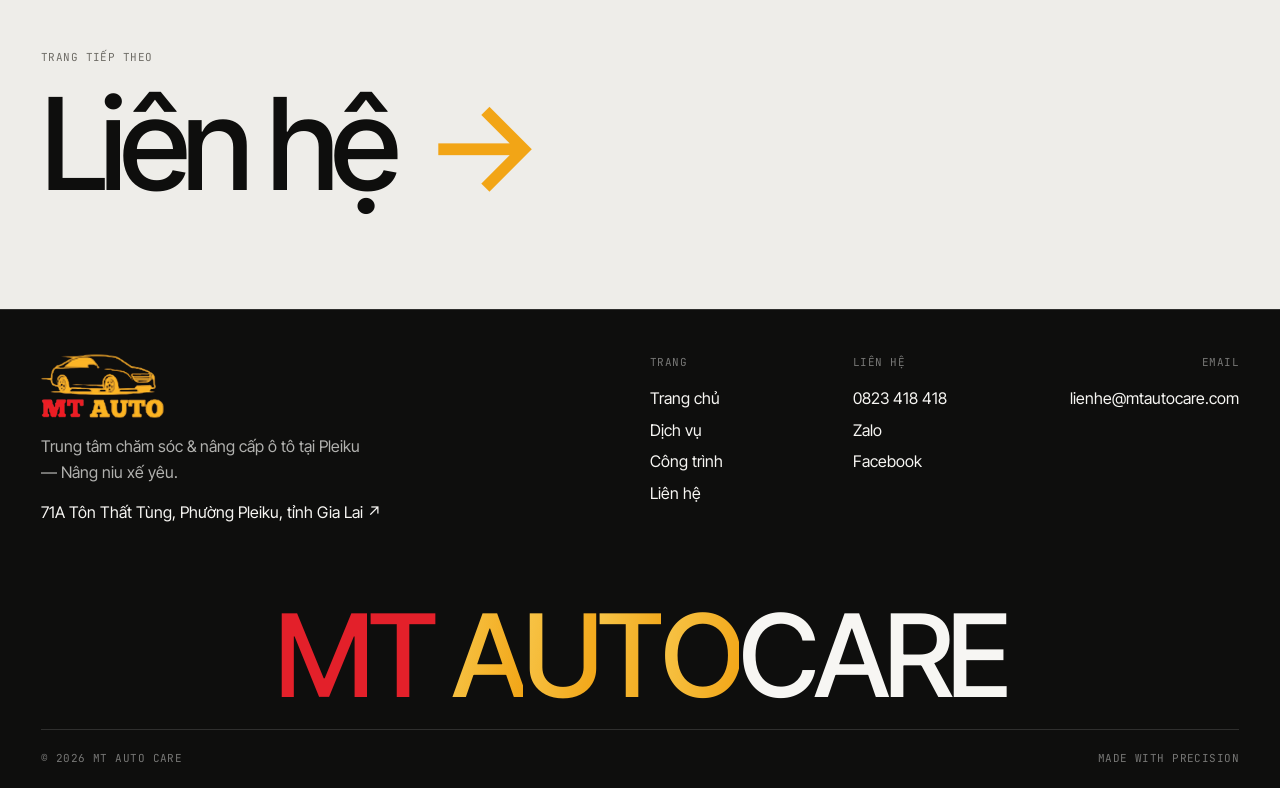
==== commit 4f5c870f: "Keep gentle fade-in reveals when reduced motion is on Reduced-motion visitors previously saw everyth" ====
--- a/cong-trinh.html
+++ b/cong-trinh.html
@@ -24,7 +24,7 @@
 <link rel="preconnect" href="https://fonts.gstatic.com" crossorigin>
 <link href="https://fonts.googleapis.com/css2?family=Inter+Tight:wght@300;400;500;600;700&family=JetBrains+Mono:wght@400;500&display=swap&subset=vietnamese" rel="stylesheet">
 <script>document.documentElement.classList.add('js');try{if(sessionStorage.getItem('mt-pt')==='1')document.documentElement.classList.add('pt-arrive')}catch(e){}</script>
-<link rel="stylesheet" href="assets/css/style.css?v=c20324f1">
+<link rel="stylesheet" href="assets/css/style.css?v=2dff06fb">
 <script type="application/ld+json">{"@context":"https://schema.org","@type":"AutoRepair","name":"MT Auto Care","image":"https://mtautocare.com/assets/og.jpg","url":"https://mtautocare.com/","telephone":"+84823418418","email":"lienhe@mtautocare.com","address":{"@type":"PostalAddress","streetAddress":"71A Tôn Thất Tùng","addressLocality":"Phường Pleiku","addressRegion":"Gia Lai","addressCountry":"VN"},"geo":{"@type":"GeoCoordinates","latitude":13.976097447147358,"longitude":108.02574437143453},"hasMap":"https://maps.app.goo.gl/7KgHm1zZEK48gmLy6","sameAs":["https://www.facebook.com/mt.autochamsocxe"]}</script>
 <noscript><style>
 .loader,.cursor,.pt{display:none!important}
@@ -195,6 +195,6 @@
   <div class="foot-mark" id="footMark" aria-label="MT Auto Care">MT AUTOCARE</div>
   <div class="foot-bottom mono"><span>© <span data-year>2026</span> MT Auto Care</span><span>Made with precision</span></div>
 </footer>
-<script src="assets/js/main.js?v=075ad66a"></script>
+<script src="assets/js/main.js?v=79efbf55"></script>
 </body>
 </html>
--- a/assets/css/style.css
+++ b/assets/css/style.css
@@ -660,3 +660,13 @@
 .foot-mark.in .a{animation:goldsheen 2.6s var(--ease) 1.1s both}
 @keyframes goldsheen{from{background-position:100% 0}to{background-position:0 0}}
 @media (prefers-reduced-motion:reduce){.foot-mark span{opacity:1!important;filter:none!important}}
+
+/* ---------- reduced motion: keep gentle fade-ins, no movement ---------- */
+@media (prefers-reduced-motion:reduce){
+  .js [data-fade],.js [data-split] .wd > span,.foot-mark span{transform:none!important;filter:none!important}
+  .js [data-fade]:not(.in),.js [data-split]:not([data-split-now]):not(.in) .wd > span,.foot-mark:not(.in) span{opacity:0!important}
+  .js [data-fade]{transition-property:opacity!important;transition-duration:1s!important;transition-timing-function:ease!important;transition-delay:var(--d,0s)!important}
+  .js [data-split] .wd > span{transition-property:opacity!important;transition-duration:.8s!important;transition-timing-function:ease!important;transition-delay:calc(var(--d,0s) + var(--i) * 30ms)!important}
+  .foot-mark span{transition-property:opacity!important;transition-duration:1.1s!important;transition-timing-function:ease!important;transition-delay:calc(var(--i) * 90ms)!important}
+  .foot-mark.in .a{animation:goldsheen 2.6s ease 1.1s both!important}
+}
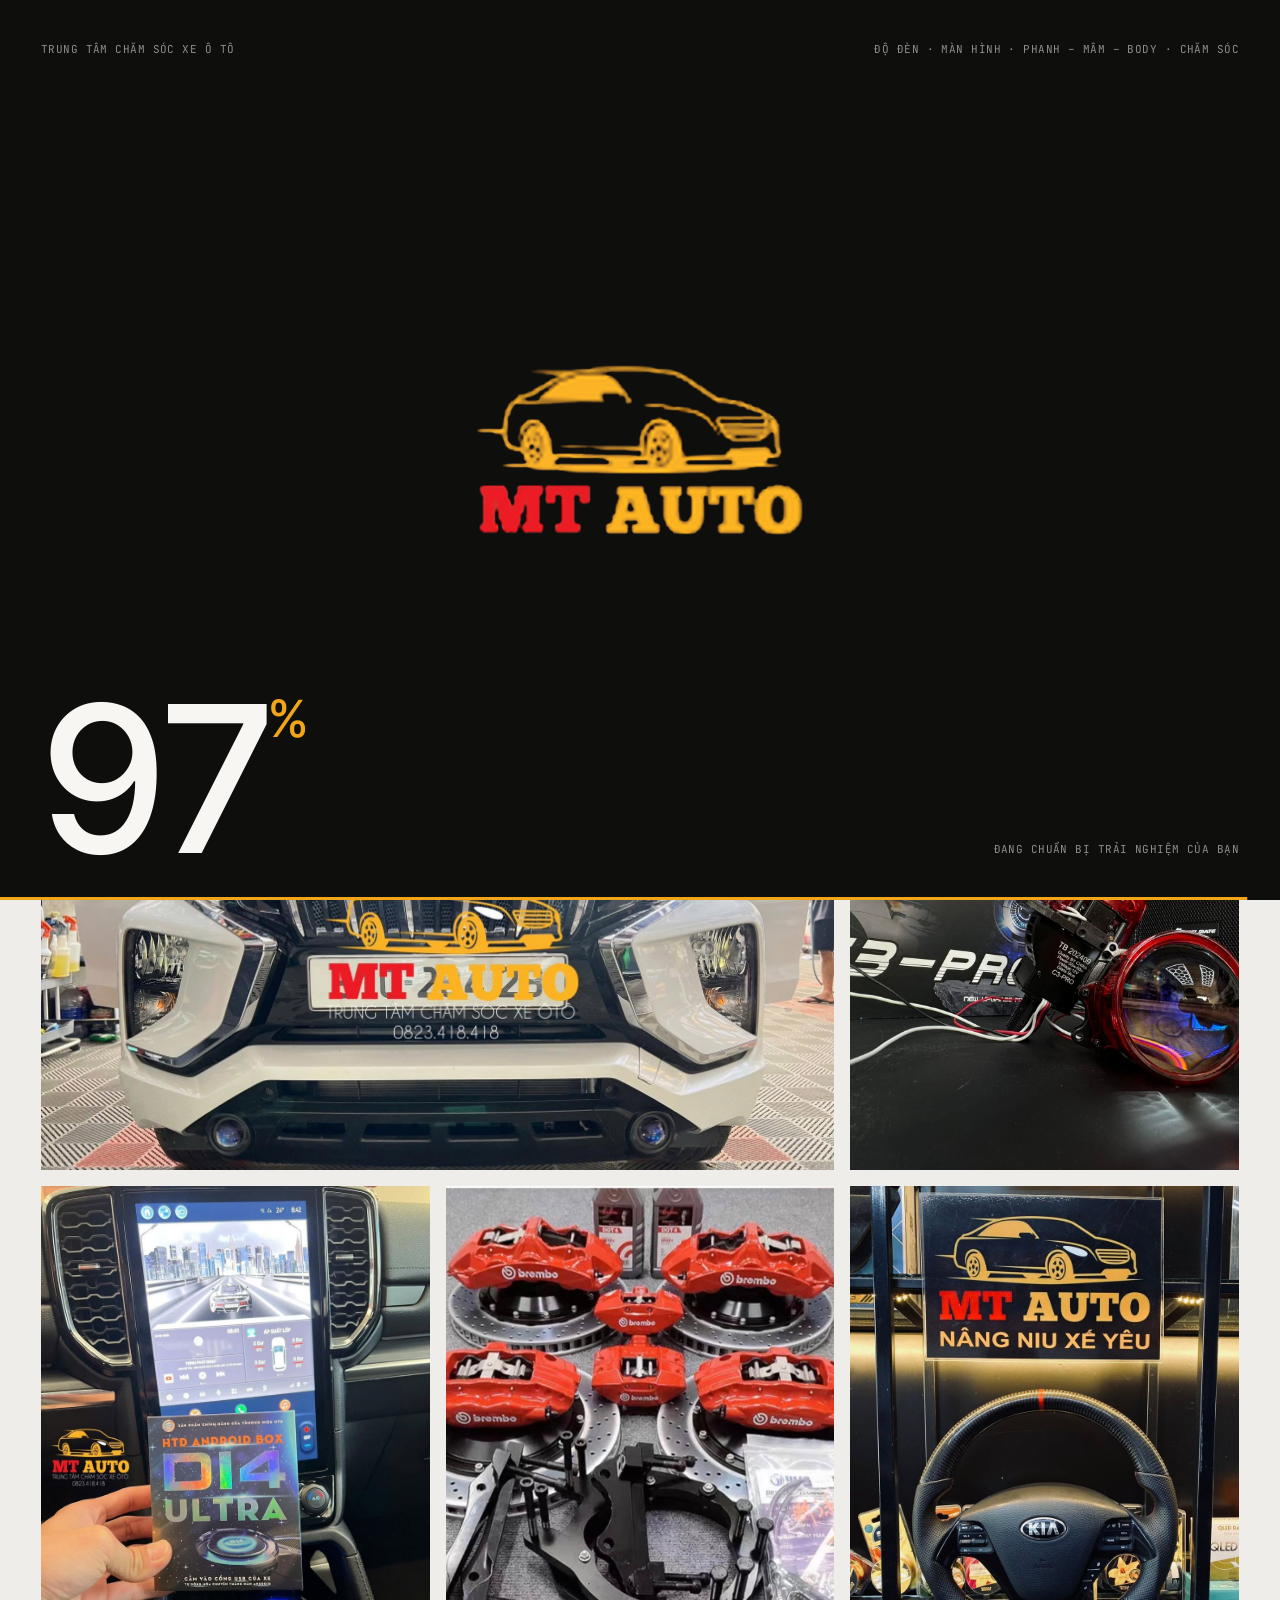
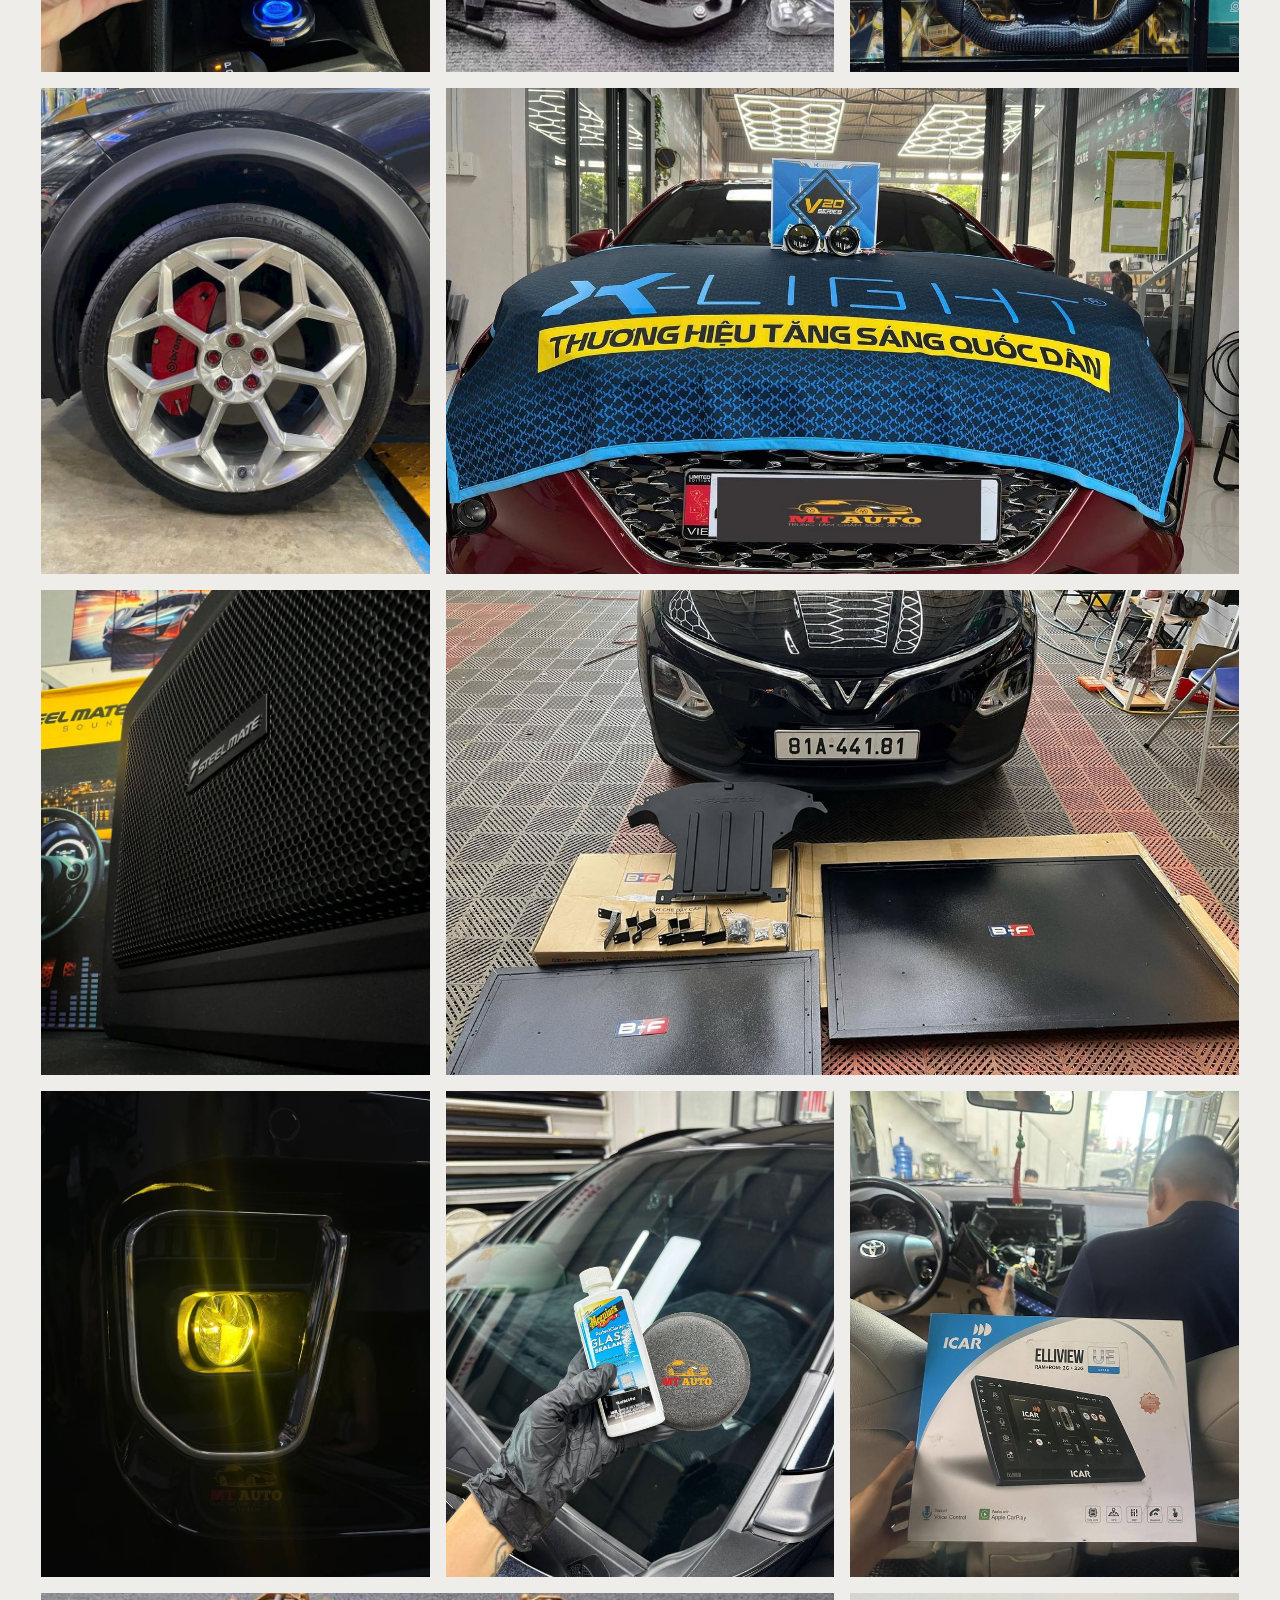
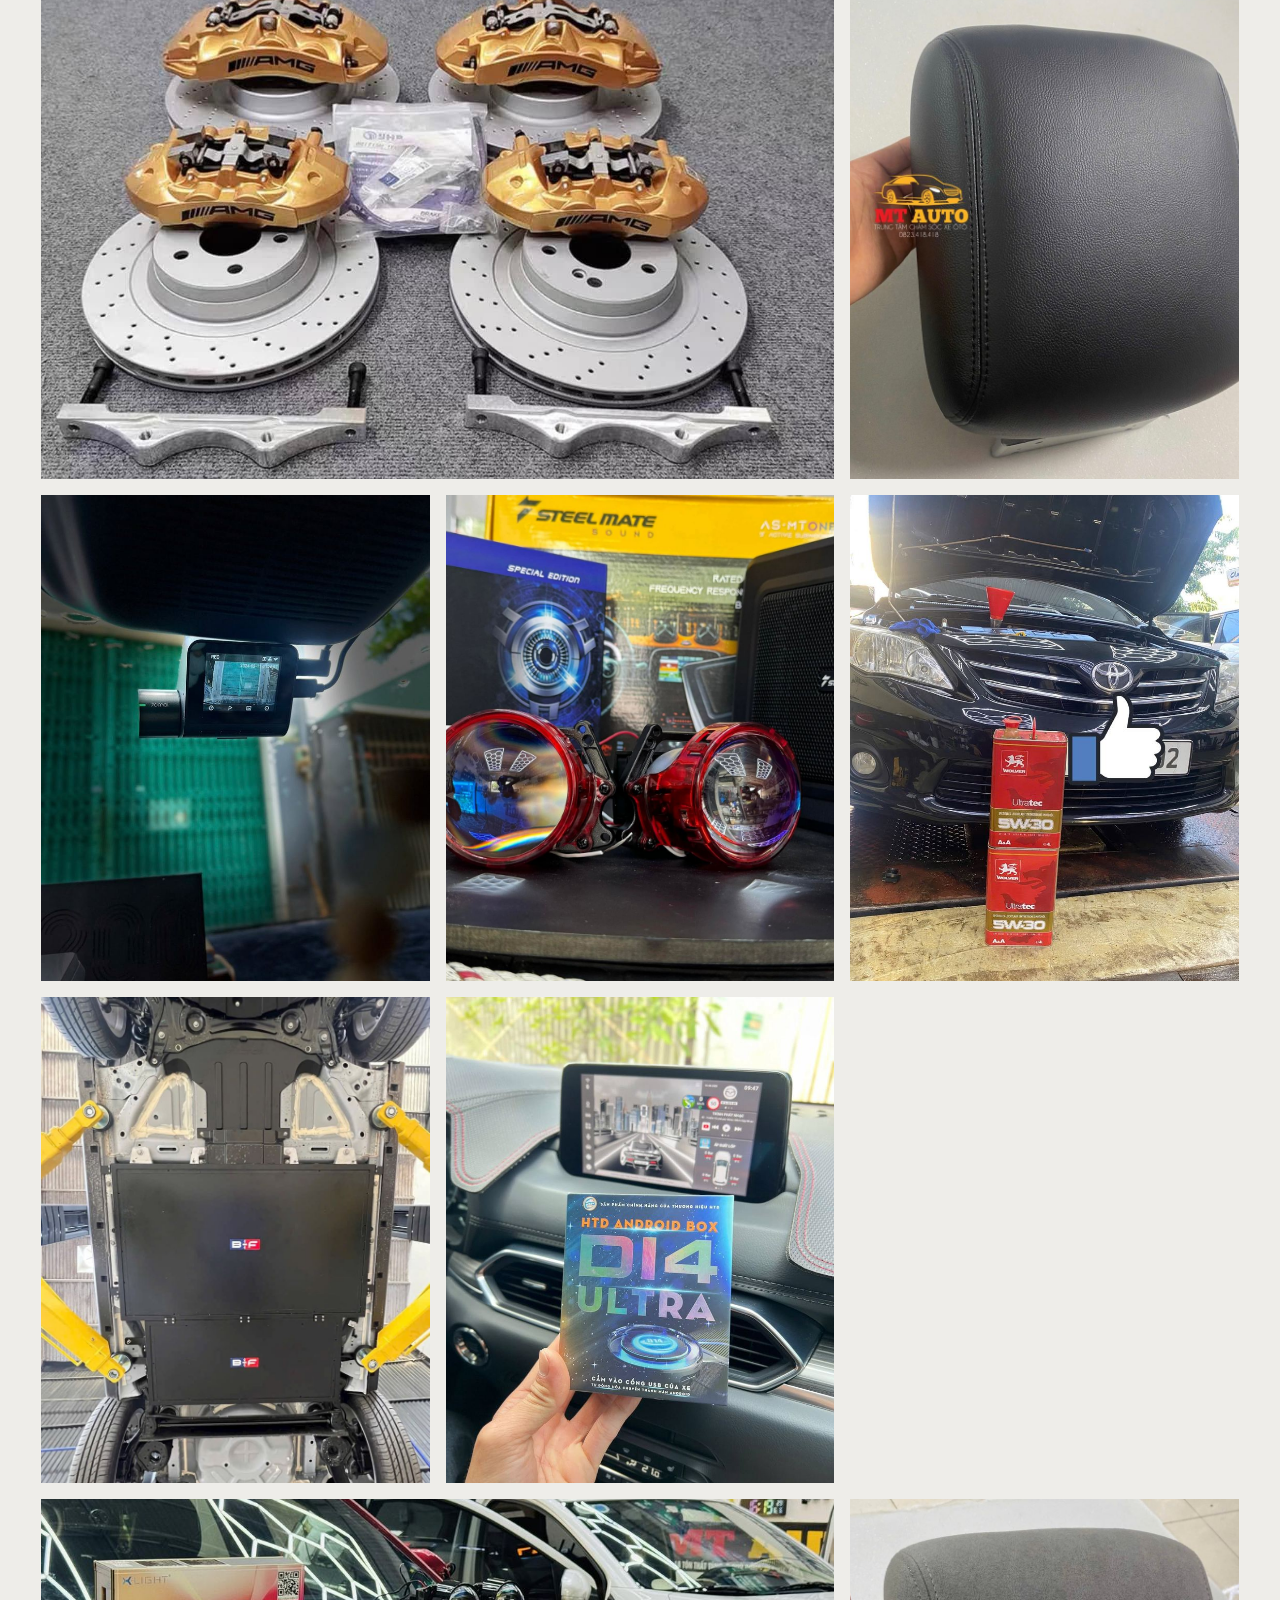
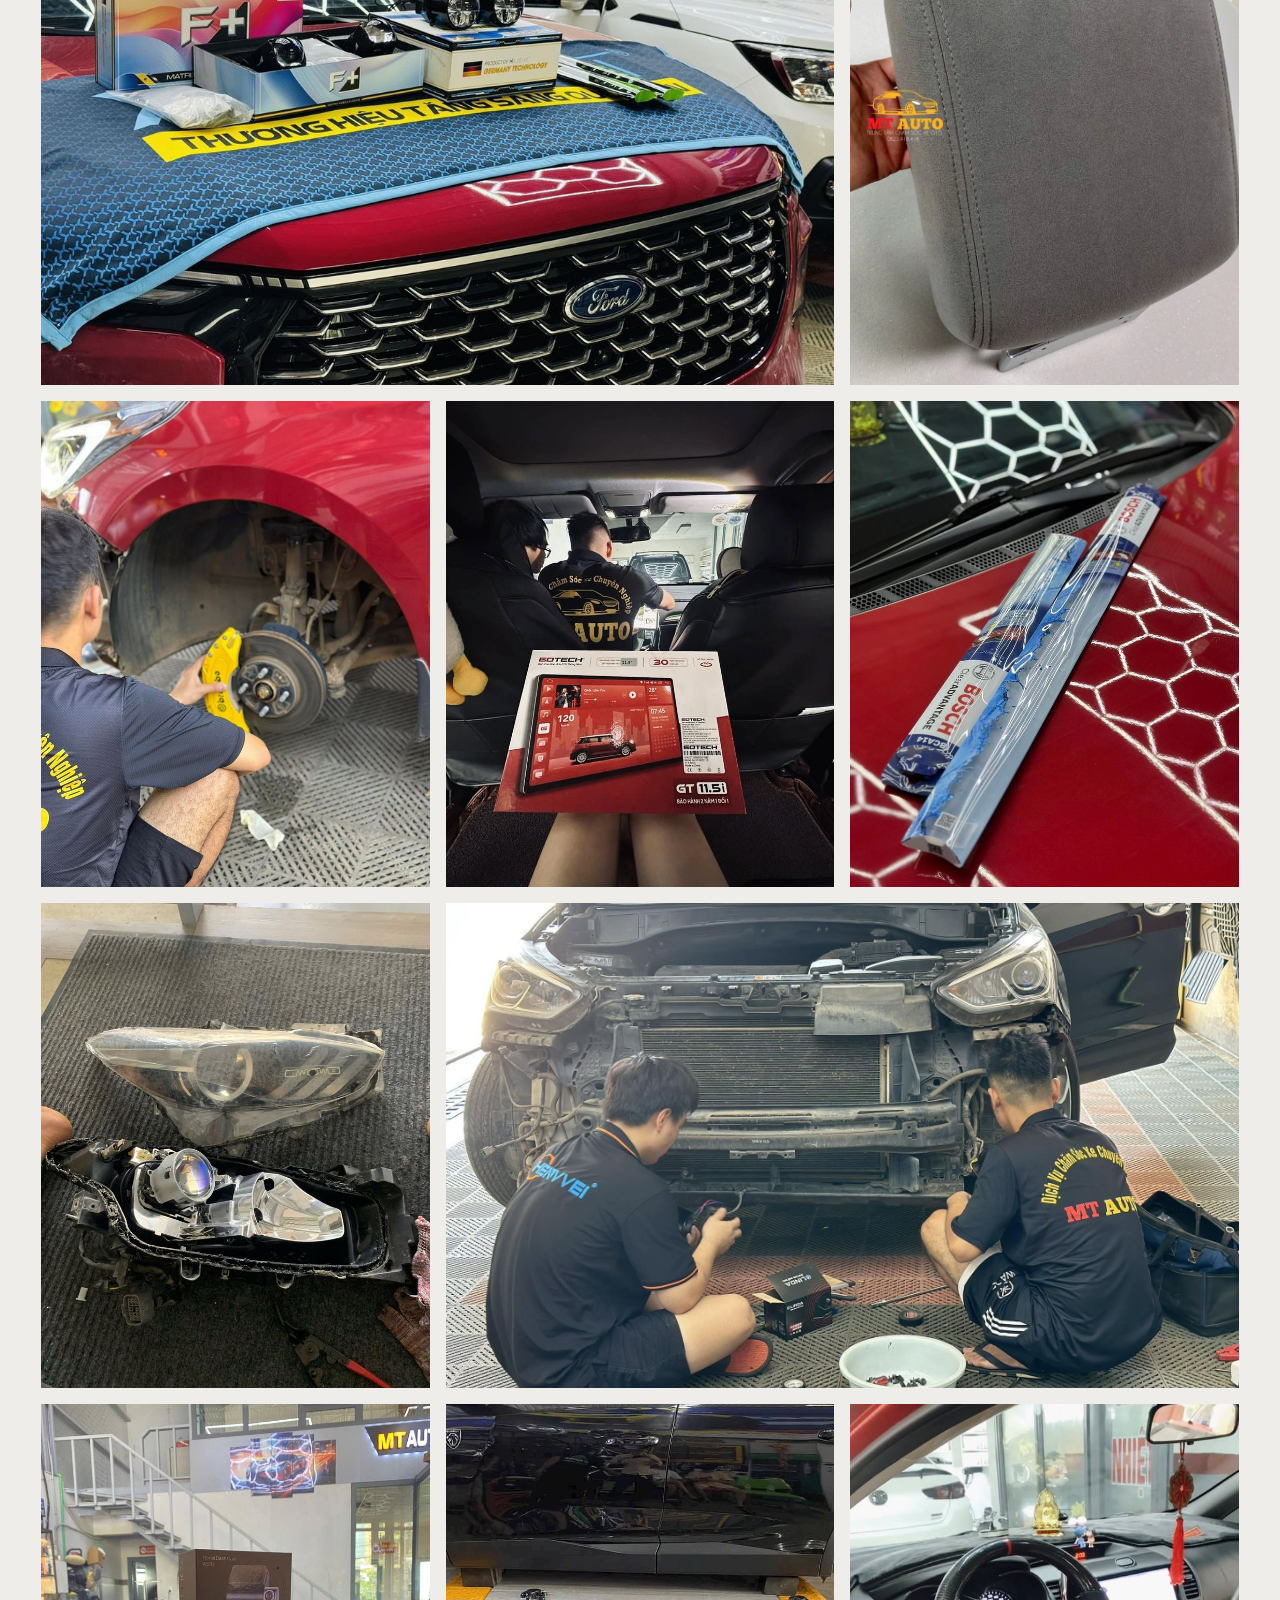
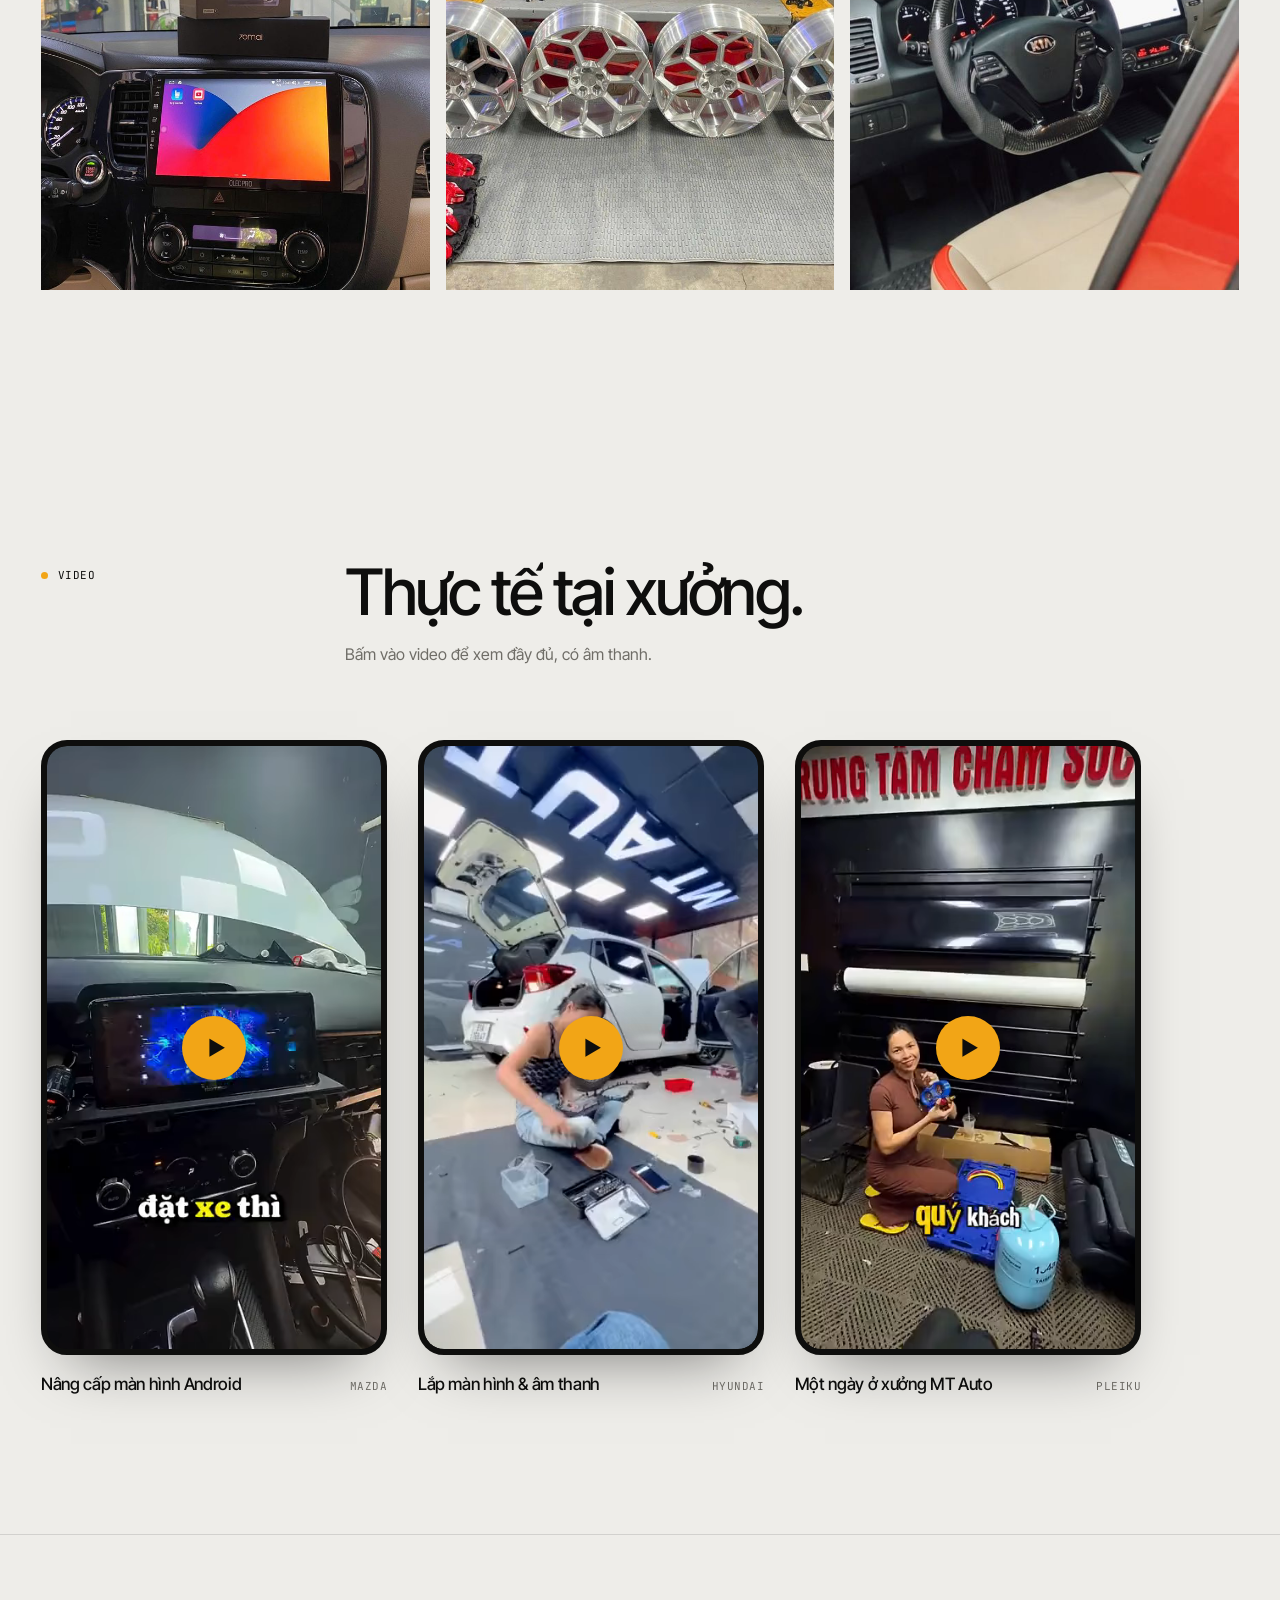
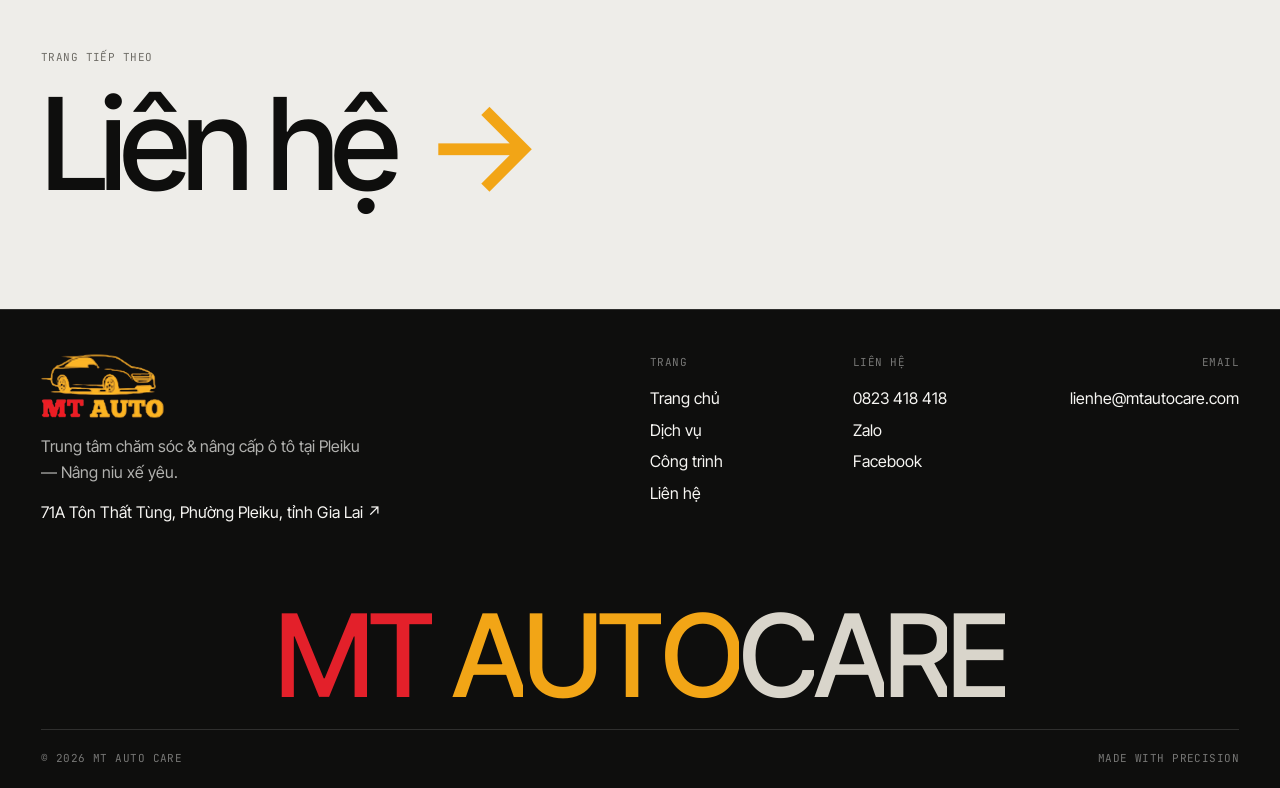
==== commit 90e8841b: "Sweep one continuous light band across the whole footer wordmark, looping Each letter is filled with" ====
--- a/cong-trinh.html
+++ b/cong-trinh.html
@@ -24,7 +24,7 @@
 <link rel="preconnect" href="https://fonts.gstatic.com" crossorigin>
 <link href="https://fonts.googleapis.com/css2?family=Inter+Tight:wght@300;400;500;600;700&family=JetBrains+Mono:wght@400;500&display=swap&subset=vietnamese" rel="stylesheet">
 <script>document.documentElement.classList.add('js');try{if(sessionStorage.getItem('mt-pt')==='1')document.documentElement.classList.add('pt-arrive')}catch(e){}</script>
-<link rel="stylesheet" href="assets/css/style.css?v=2dff06fb">
+<link rel="stylesheet" href="assets/css/style.css?v=c825dde1">
 <script type="application/ld+json">{"@context":"https://schema.org","@type":"AutoRepair","name":"MT Auto Care","image":"https://mtautocare.com/assets/og.jpg","url":"https://mtautocare.com/","telephone":"+84823418418","email":"lienhe@mtautocare.com","address":{"@type":"PostalAddress","streetAddress":"71A Tôn Thất Tùng","addressLocality":"Phường Pleiku","addressRegion":"Gia Lai","addressCountry":"VN"},"geo":{"@type":"GeoCoordinates","latitude":13.976097447147358,"longitude":108.02574437143453},"hasMap":"https://maps.app.goo.gl/7KgHm1zZEK48gmLy6","sameAs":["https://www.facebook.com/mt.autochamsocxe"]}</script>
 <noscript><style>
 .loader,.cursor,.pt{display:none!important}
@@ -195,6 +195,6 @@
   <div class="foot-mark" id="footMark" aria-label="MT Auto Care">MT AUTOCARE</div>
   <div class="foot-bottom mono"><span>© <span data-year>2026</span> MT Auto Care</span><span>Made with precision</span></div>
 </footer>
-<script src="assets/js/main.js?v=79efbf55"></script>
+<script src="assets/js/main.js?v=4349373a"></script>
 </body>
 </html>
--- a/assets/css/style.css
+++ b/assets/css/style.css
@@ -656,8 +656,6 @@
   transition:transform 1.3s var(--ease),opacity .9s var(--ease),filter 1.1s var(--ease);transition-delay:calc(var(--i) * 60ms)}
 .foot-mark.in span{transform:none;opacity:1;filter:none}
 .foot-mark .r{color:var(--logo-red)}
-.foot-mark .a{color:var(--accent);background:linear-gradient(100deg,#f7c64a 0%,#f2a516 45%,#fff2c4 50%,#f2a516 55%,#e08a0a 100%);background-size:250% 100%;background-position:100% 0;-webkit-background-clip:text;background-clip:text;-webkit-text-fill-color:transparent}
-.foot-mark.in .a{animation:goldsheen 2.6s var(--ease) 1.1s both}
 @keyframes goldsheen{from{background-position:100% 0}to{background-position:0 0}}
 @media (prefers-reduced-motion:reduce){.foot-mark span{opacity:1!important;filter:none!important}}
 
@@ -668,5 +666,16 @@
   .js [data-fade]{transition-property:opacity!important;transition-duration:1s!important;transition-timing-function:ease!important;transition-delay:var(--d,0s)!important}
   .js [data-split] .wd > span{transition-property:opacity!important;transition-duration:.8s!important;transition-timing-function:ease!important;transition-delay:calc(var(--d,0s) + var(--i) * 30ms)!important}
   .foot-mark span{transition-property:opacity!important;transition-duration:1.1s!important;transition-timing-function:ease!important;transition-delay:calc(var(--i) * 90ms)!important}
-  .foot-mark.in .a{animation:goldsheen 2.6s ease 1.1s both!important}
-}
+}
+
+/* ---------- footer wordmark: one continuous light sweep, looping ---------- */
+@property --sheen{syntax:'<length>';inherits:true;initial-value:-400px}
+.foot-mark{position:relative;--w:1000px}
+.foot-mark span{--c:#d9d5cb;
+  background-image:linear-gradient(100deg,transparent calc(var(--sheen) - var(--x,0px) - 140px),rgba(255,255,255,.95) calc(var(--sheen) - var(--x,0px)),transparent calc(var(--sheen) - var(--x,0px) + 140px)),linear-gradient(var(--c),var(--c));
+  -webkit-background-clip:text;background-clip:text;-webkit-text-fill-color:transparent;color:var(--c)}
+.foot-mark span.r{--c:var(--logo-red)}
+.foot-mark span.a{--c:#f2a516}
+.foot-mark.in{animation:mtsweep 4.2s cubic-bezier(.45,0,.25,1) 1.4s infinite}
+@keyframes mtsweep{0%{--sheen:-400px}65%,100%{--sheen:calc(var(--w) + 400px)}}
+@media (prefers-reduced-motion:reduce){.foot-mark.in{animation:mtsweep 4.2s cubic-bezier(.45,0,.25,1) 1.4s infinite!important}}
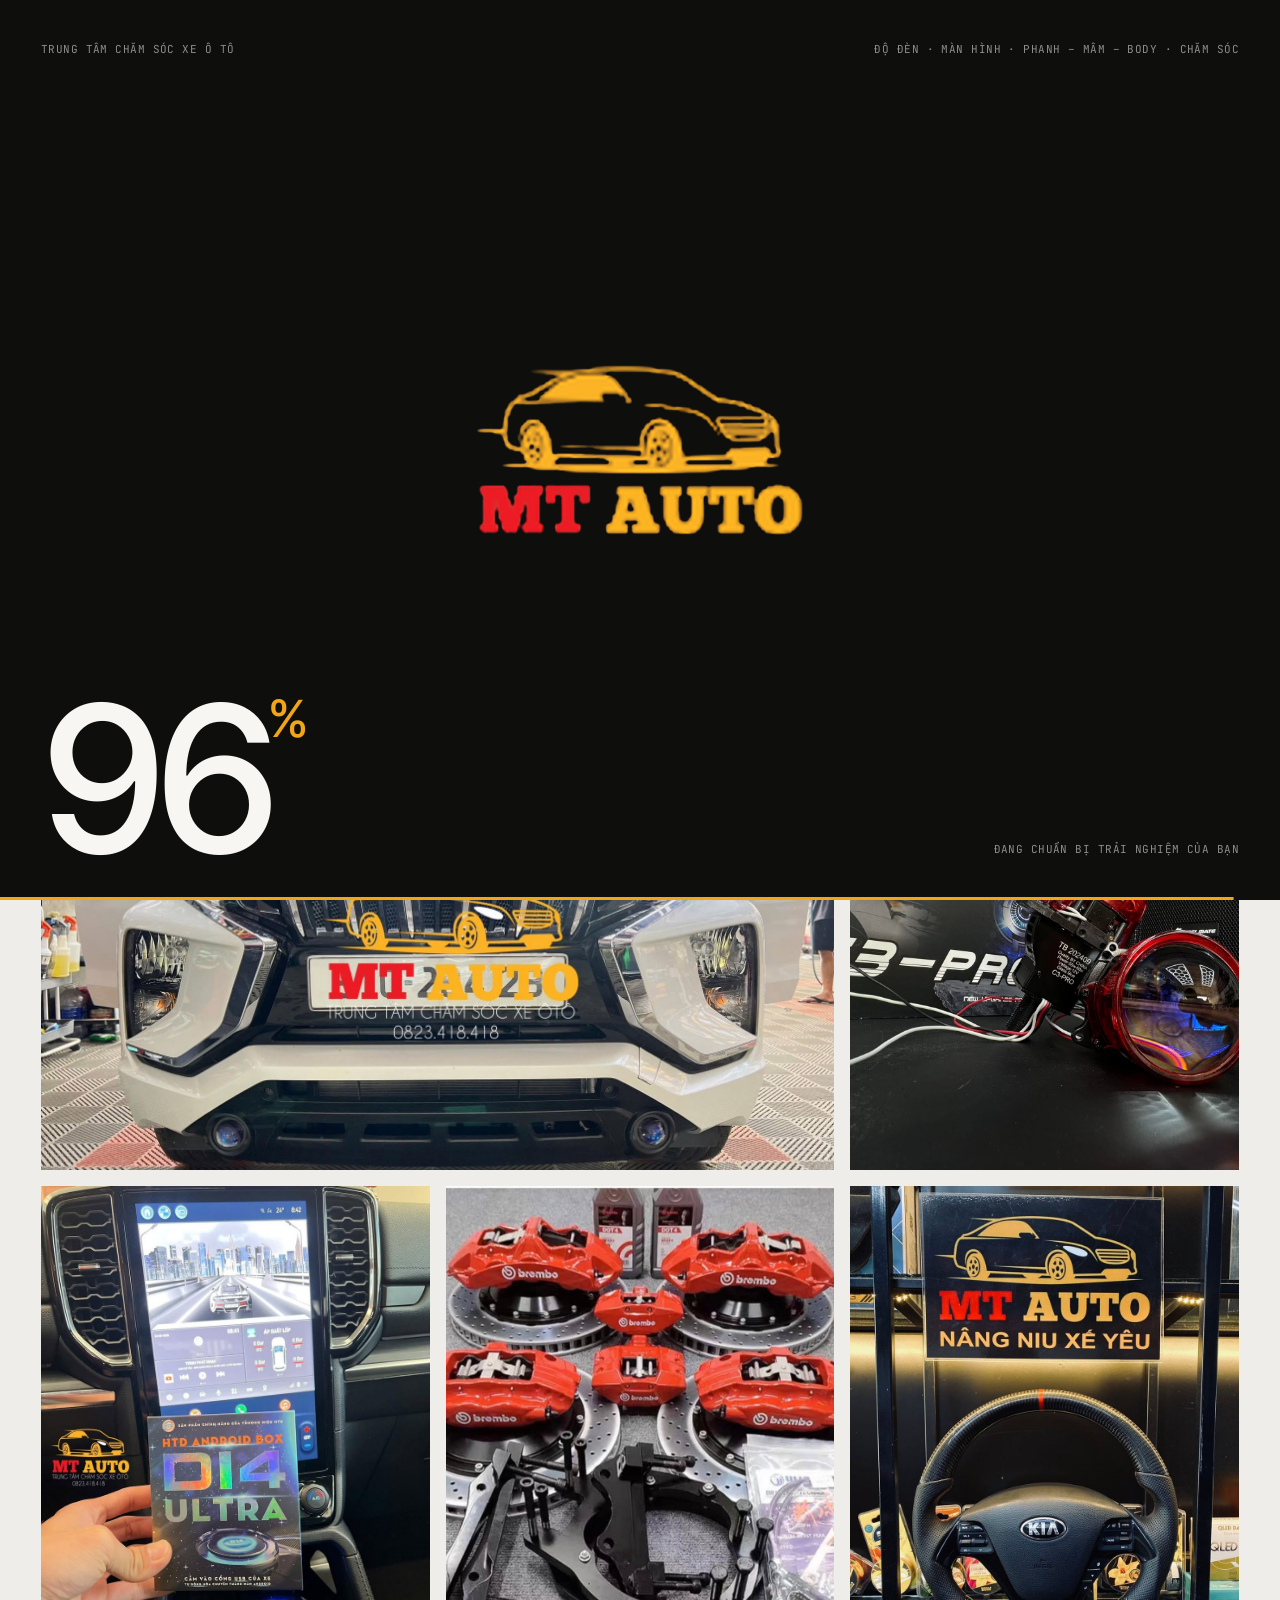
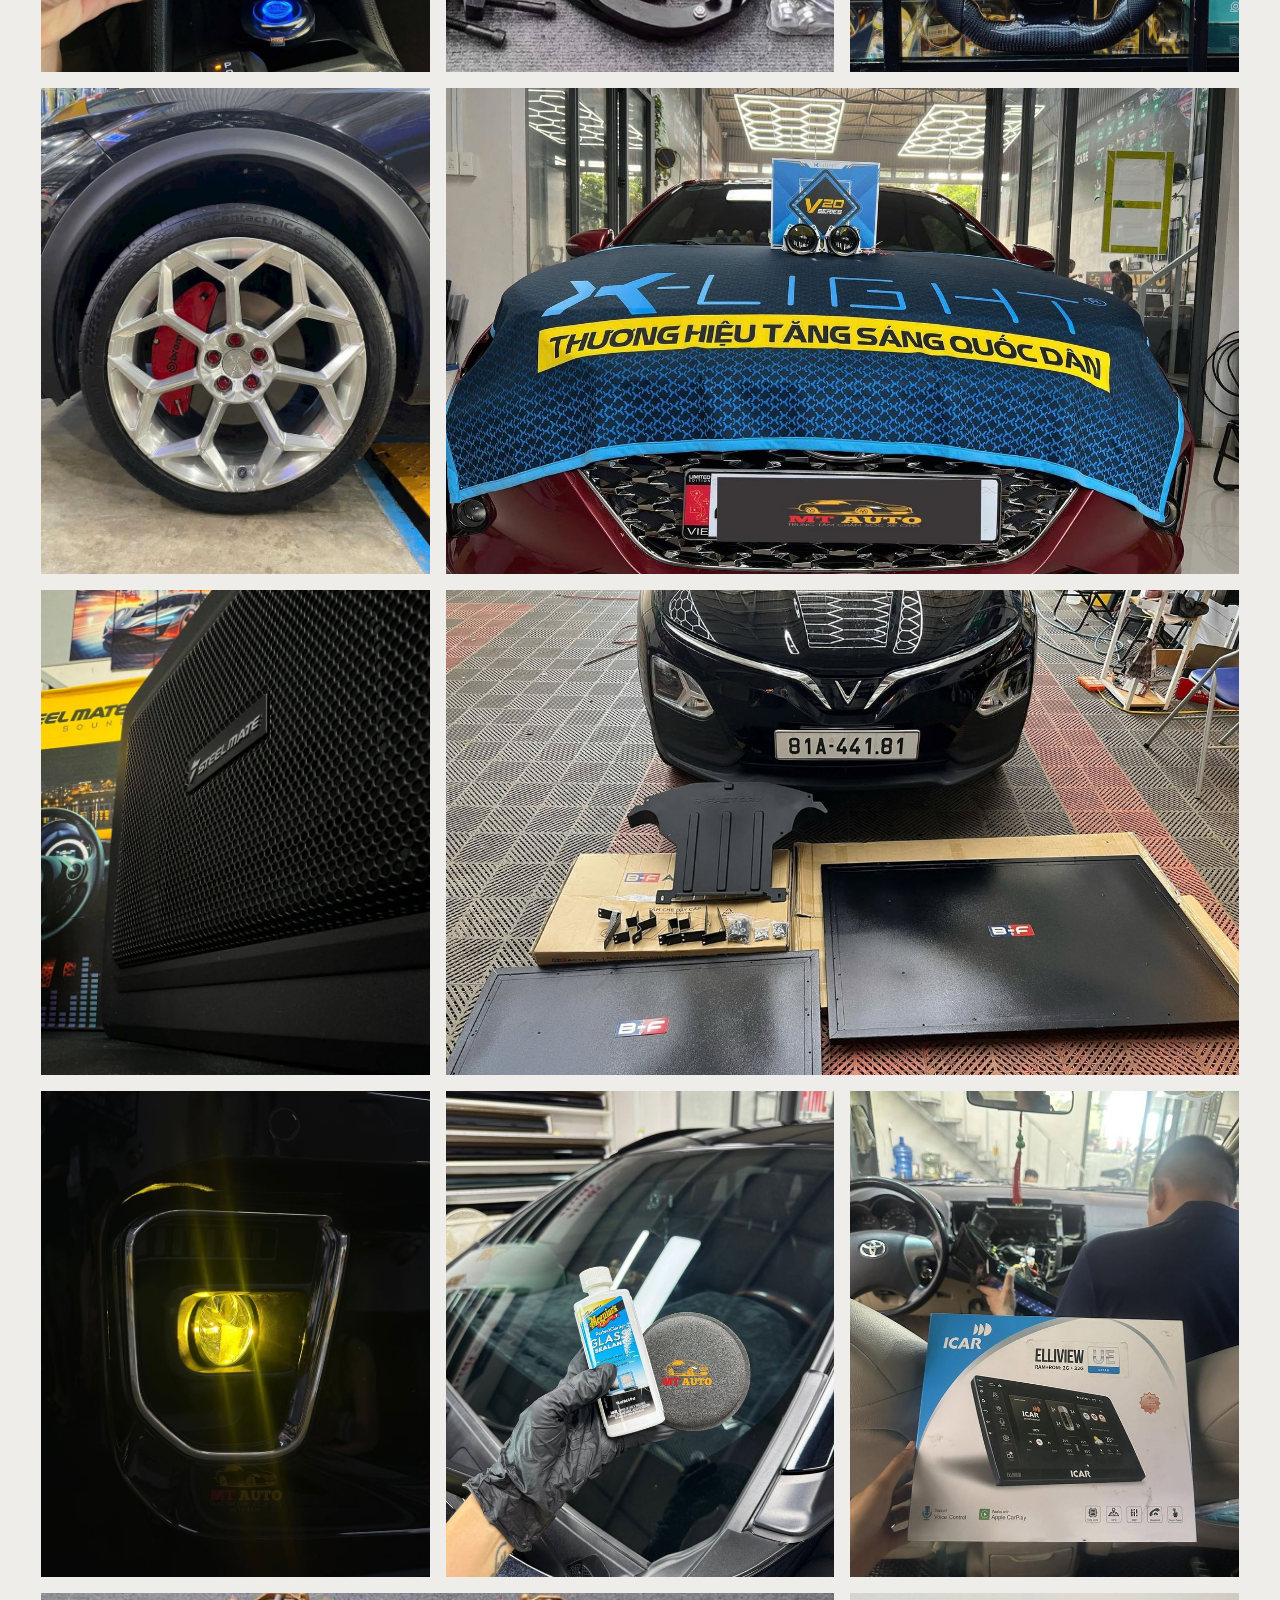
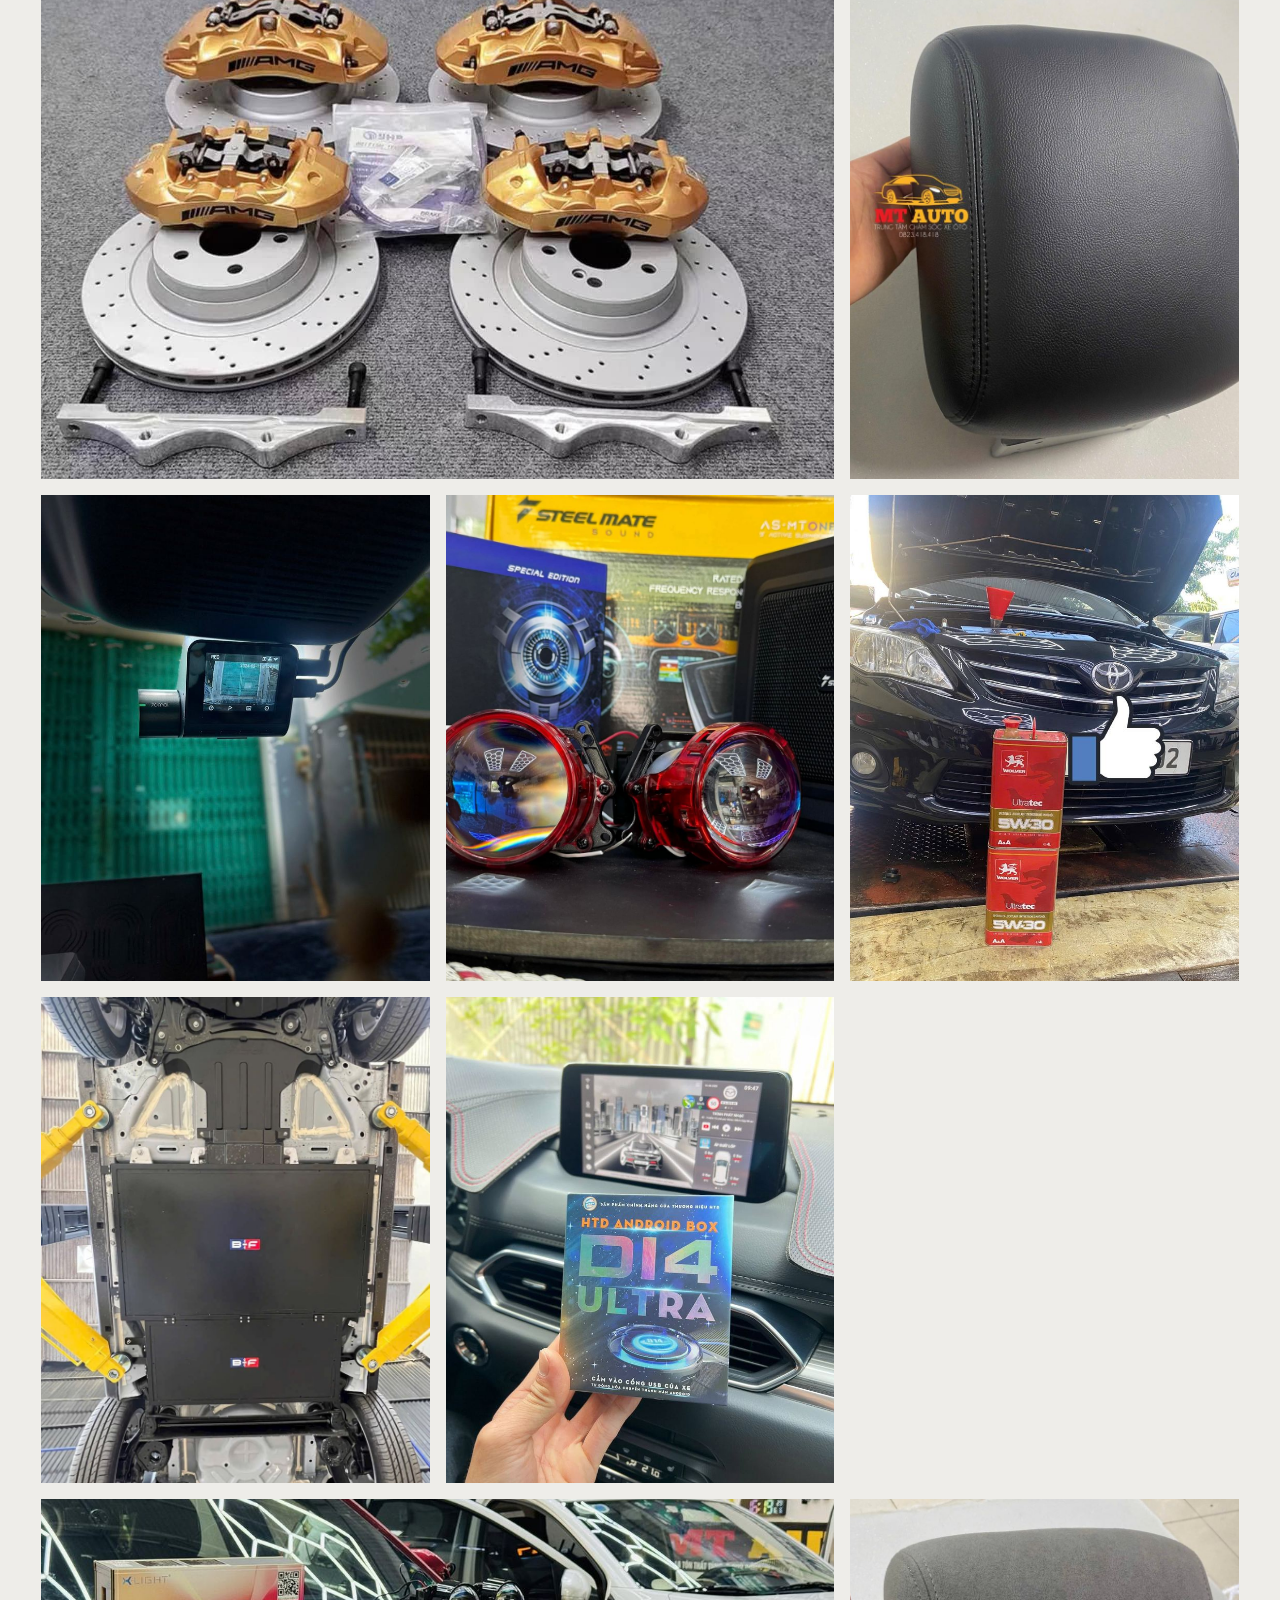
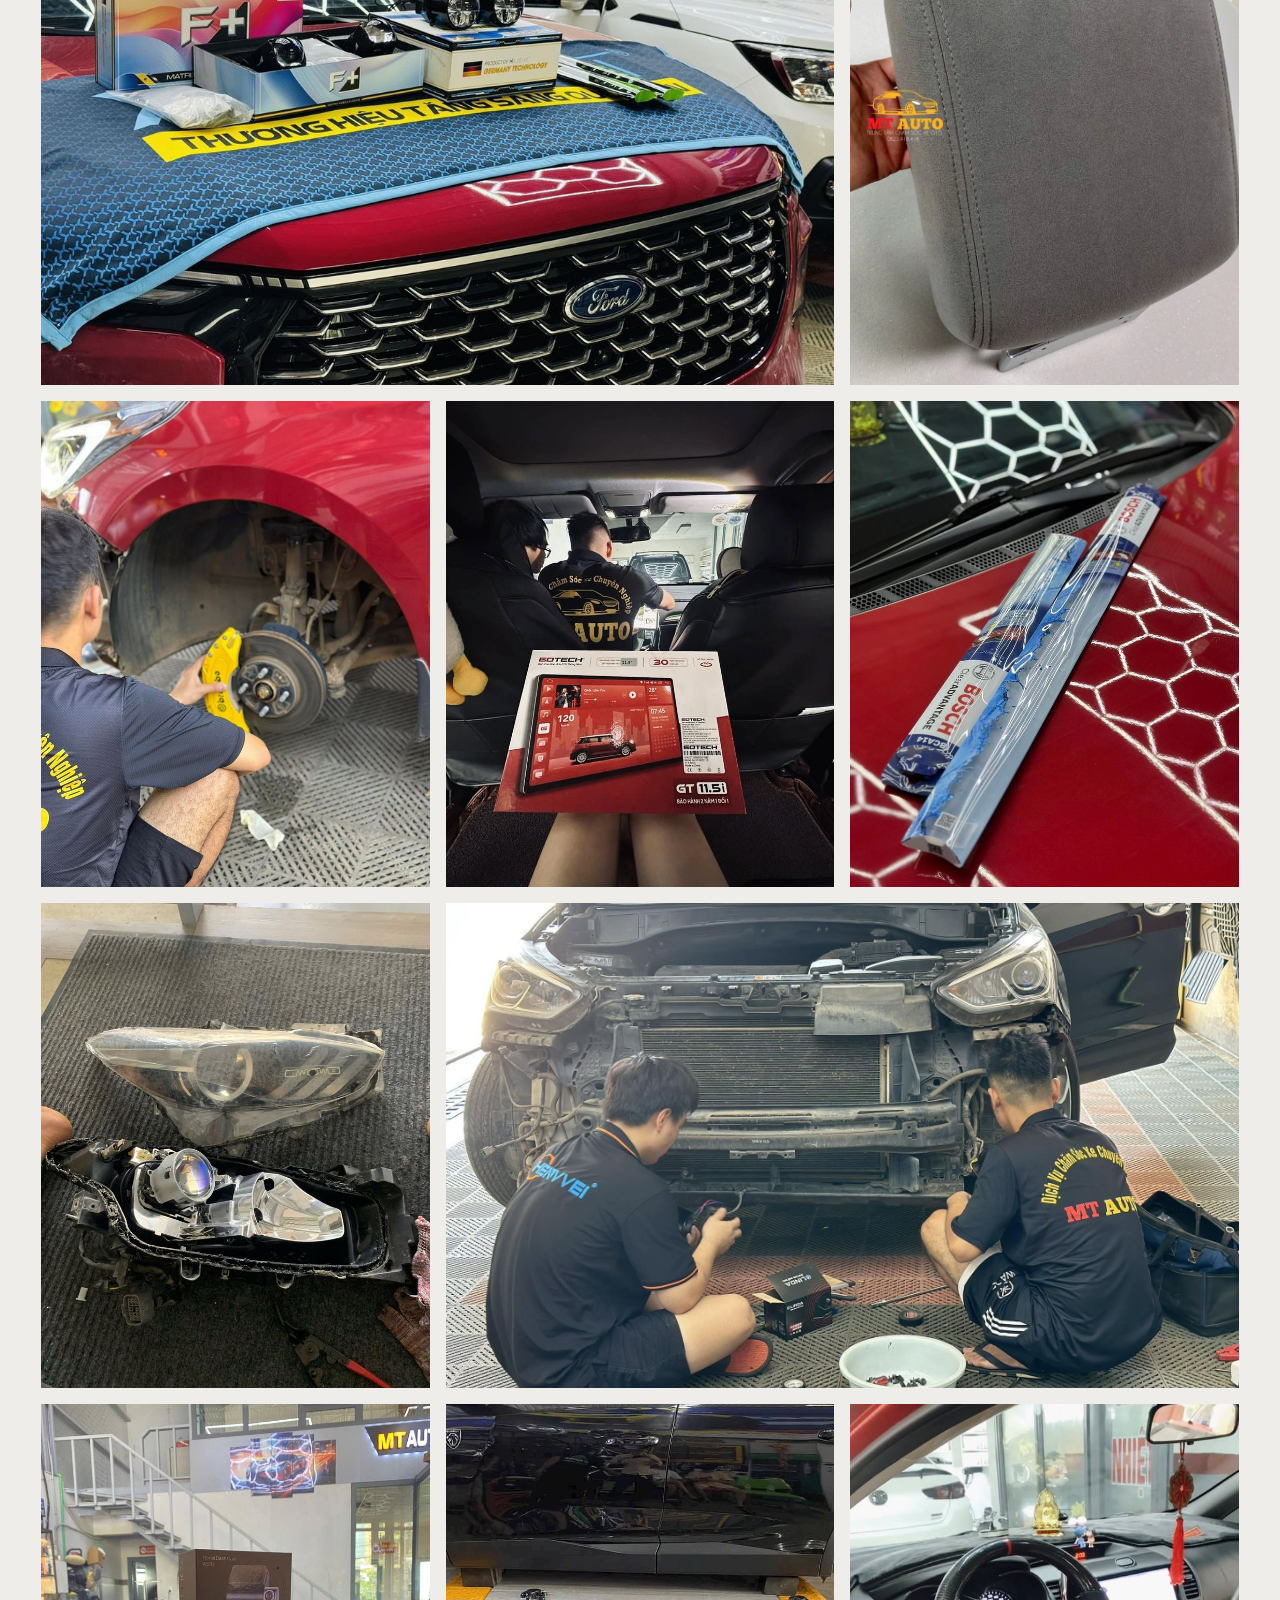
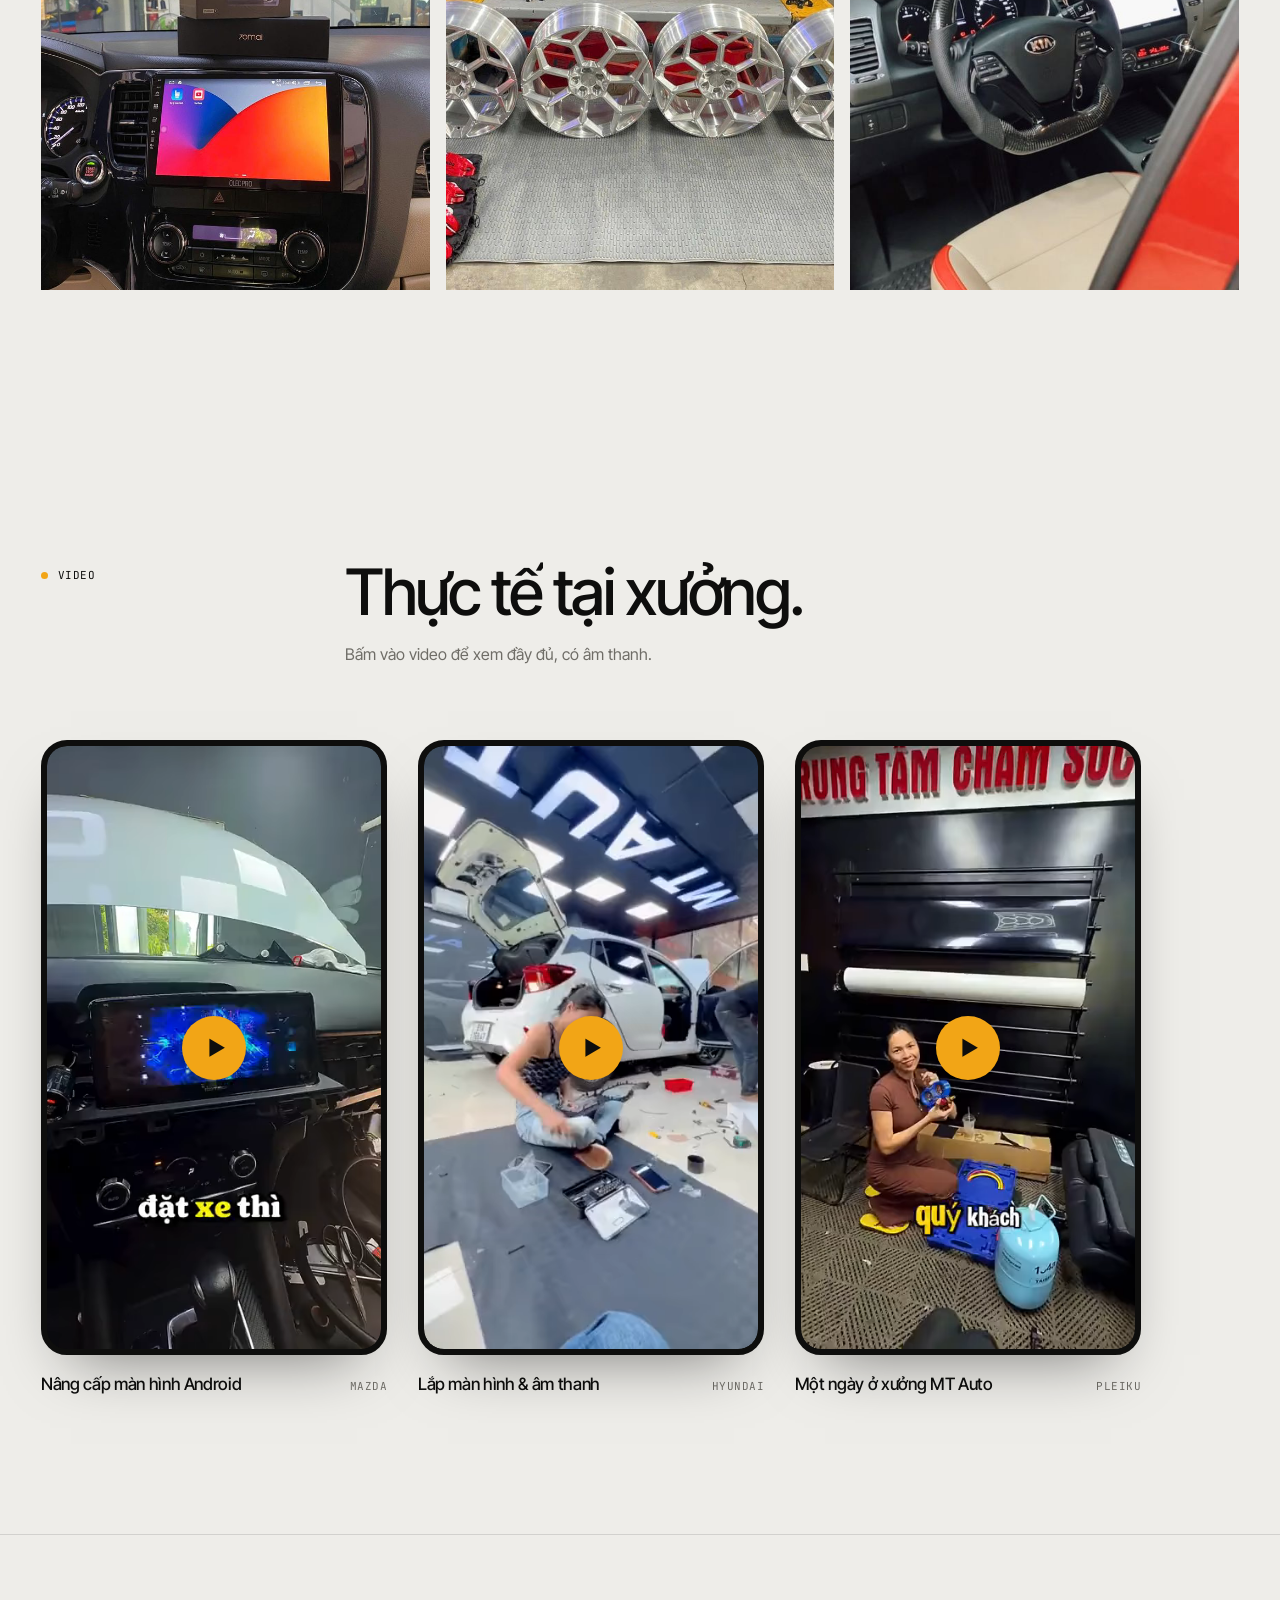
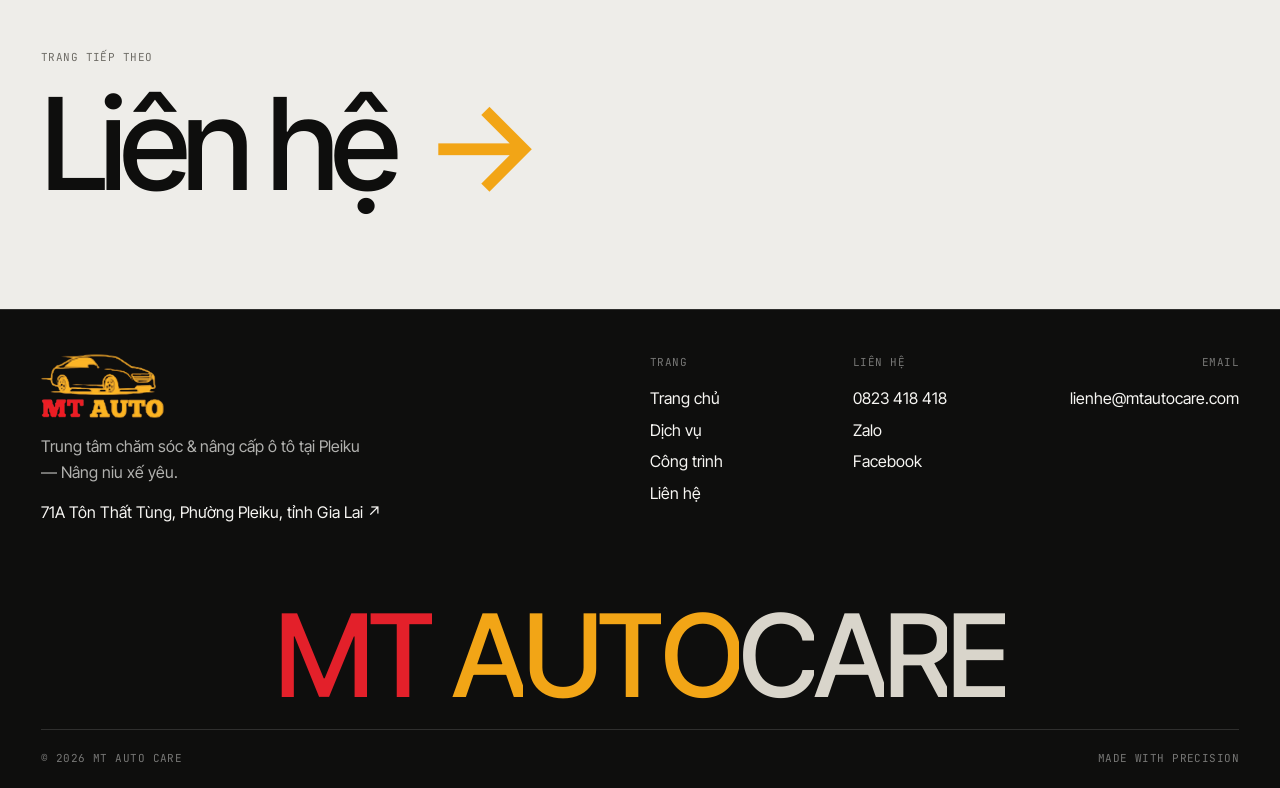
==== commit 2cb94ab7: "Add a looping light sweep to the logo, masked to its own shape Applies wherever the logo appears (he" ====
--- a/cong-trinh.html
+++ b/cong-trinh.html
@@ -24,7 +24,7 @@
 <link rel="preconnect" href="https://fonts.gstatic.com" crossorigin>
 <link href="https://fonts.googleapis.com/css2?family=Inter+Tight:wght@300;400;500;600;700&family=JetBrains+Mono:wght@400;500&display=swap&subset=vietnamese" rel="stylesheet">
 <script>document.documentElement.classList.add('js');try{if(sessionStorage.getItem('mt-pt')==='1')document.documentElement.classList.add('pt-arrive')}catch(e){}</script>
-<link rel="stylesheet" href="assets/css/style.css?v=c825dde1">
+<link rel="stylesheet" href="assets/css/style.css?v=e69077d2">
 <script type="application/ld+json">{"@context":"https://schema.org","@type":"AutoRepair","name":"MT Auto Care","image":"https://mtautocare.com/assets/og.jpg","url":"https://mtautocare.com/","telephone":"+84823418418","email":"lienhe@mtautocare.com","address":{"@type":"PostalAddress","streetAddress":"71A Tôn Thất Tùng","addressLocality":"Phường Pleiku","addressRegion":"Gia Lai","addressCountry":"VN"},"geo":{"@type":"GeoCoordinates","latitude":13.976097447147358,"longitude":108.02574437143453},"hasMap":"https://maps.app.goo.gl/7KgHm1zZEK48gmLy6","sameAs":["https://www.facebook.com/mt.autochamsocxe"]}</script>
 <noscript><style>
 .loader,.cursor,.pt{display:none!important}
--- a/assets/css/style.css
+++ b/assets/css/style.css
@@ -679,3 +679,13 @@
 .foot-mark.in{animation:mtsweep 4.2s cubic-bezier(.45,0,.25,1) 1.4s infinite}
 @keyframes mtsweep{0%{--sheen:-400px}65%,100%{--sheen:calc(var(--w) + 400px)}}
 @media (prefers-reduced-motion:reduce){.foot-mark.in{animation:mtsweep 4.2s cubic-bezier(.45,0,.25,1) 1.4s infinite!important}}
+
+/* ---------- logo: light sweep masked to the logo's own shape, looping ---------- */
+.brand{position:relative}
+.brand::after{content:"";position:absolute;inset:0;pointer-events:none;
+  background:linear-gradient(105deg,transparent 41%,rgba(255,248,225,.72) 50%,transparent 59%) no-repeat;background-size:260% 100%;
+  -webkit-mask:url(../logo.png) center/contain no-repeat;mask:url(../logo.png) center/contain no-repeat;
+  animation:logosheen 3.8s cubic-bezier(.45,0,.25,1) 1.2s infinite}
+.brand.nologo::after{display:none}
+@keyframes logosheen{0%{background-position:160% 0}55%,100%{background-position:-60% 0}}
+@media (prefers-reduced-motion:reduce){.brand::after{animation:logosheen 3.8s cubic-bezier(.45,0,.25,1) 1.2s infinite!important}}
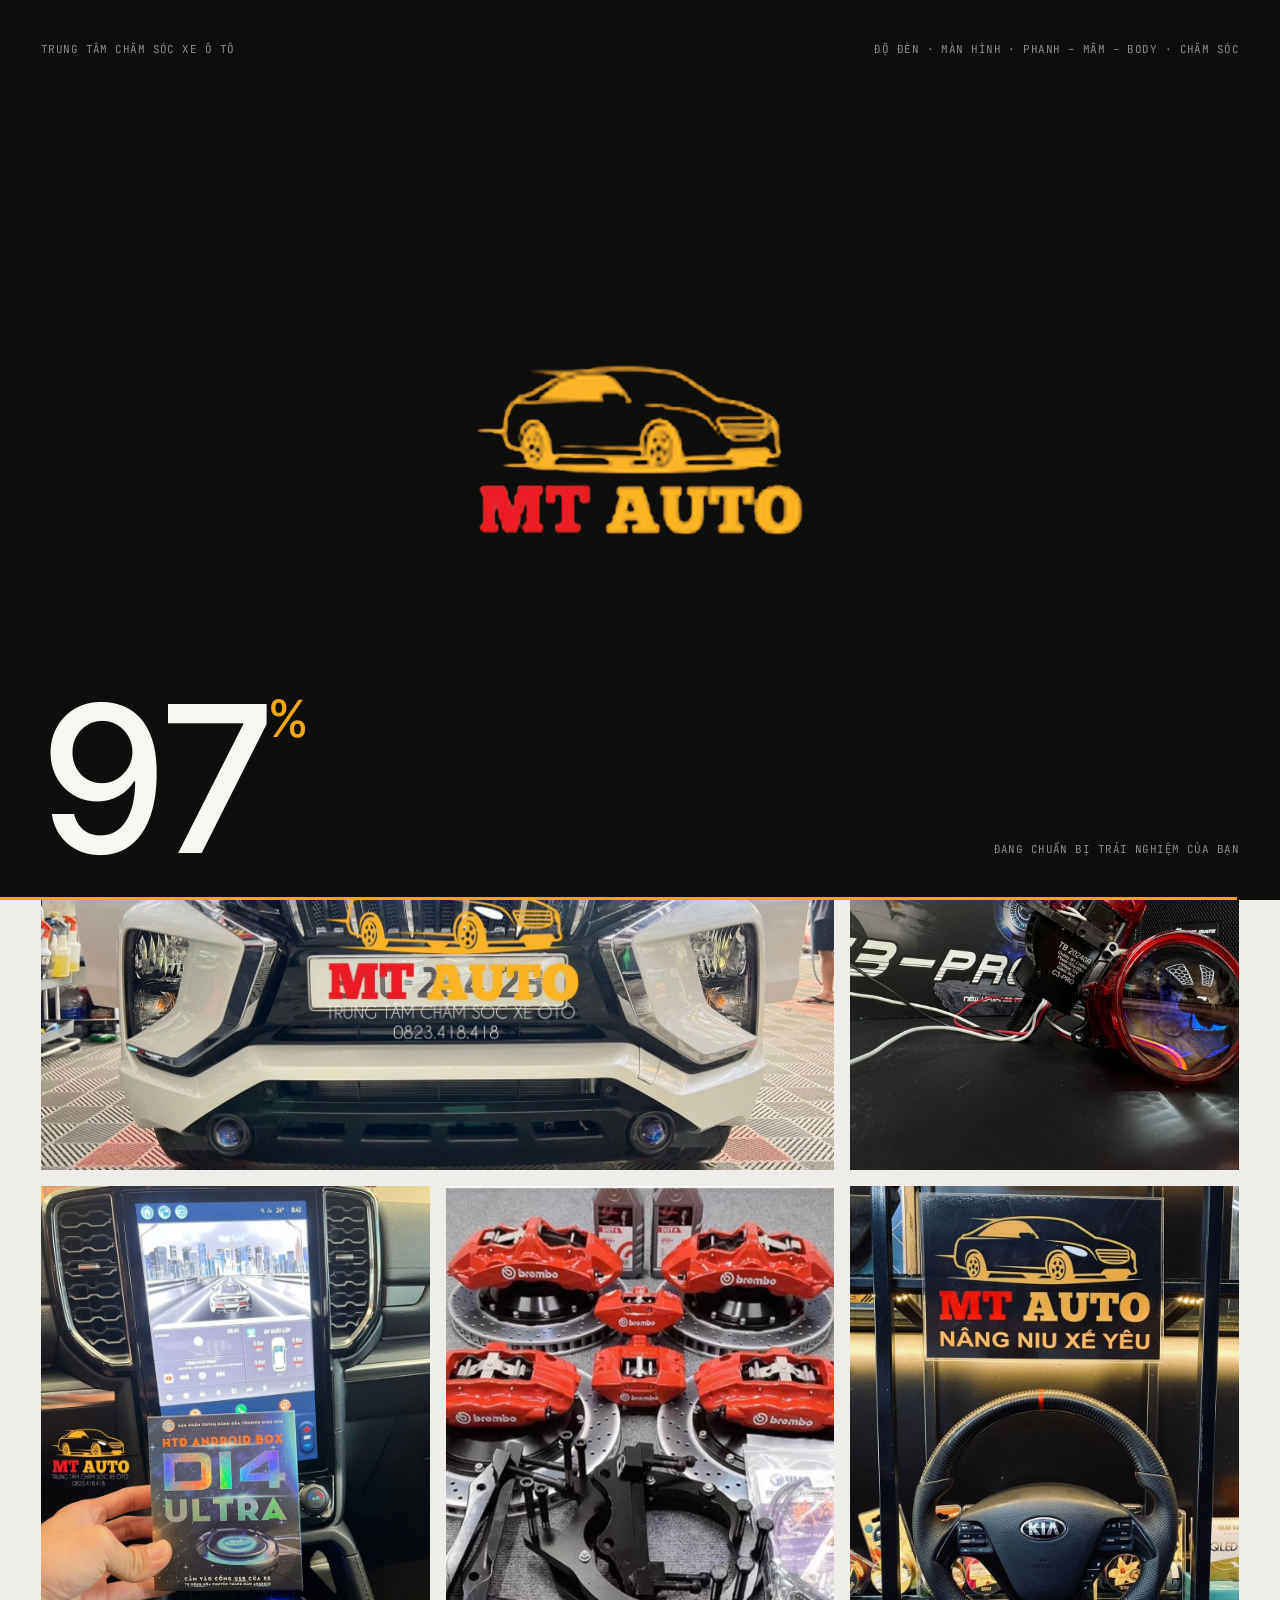
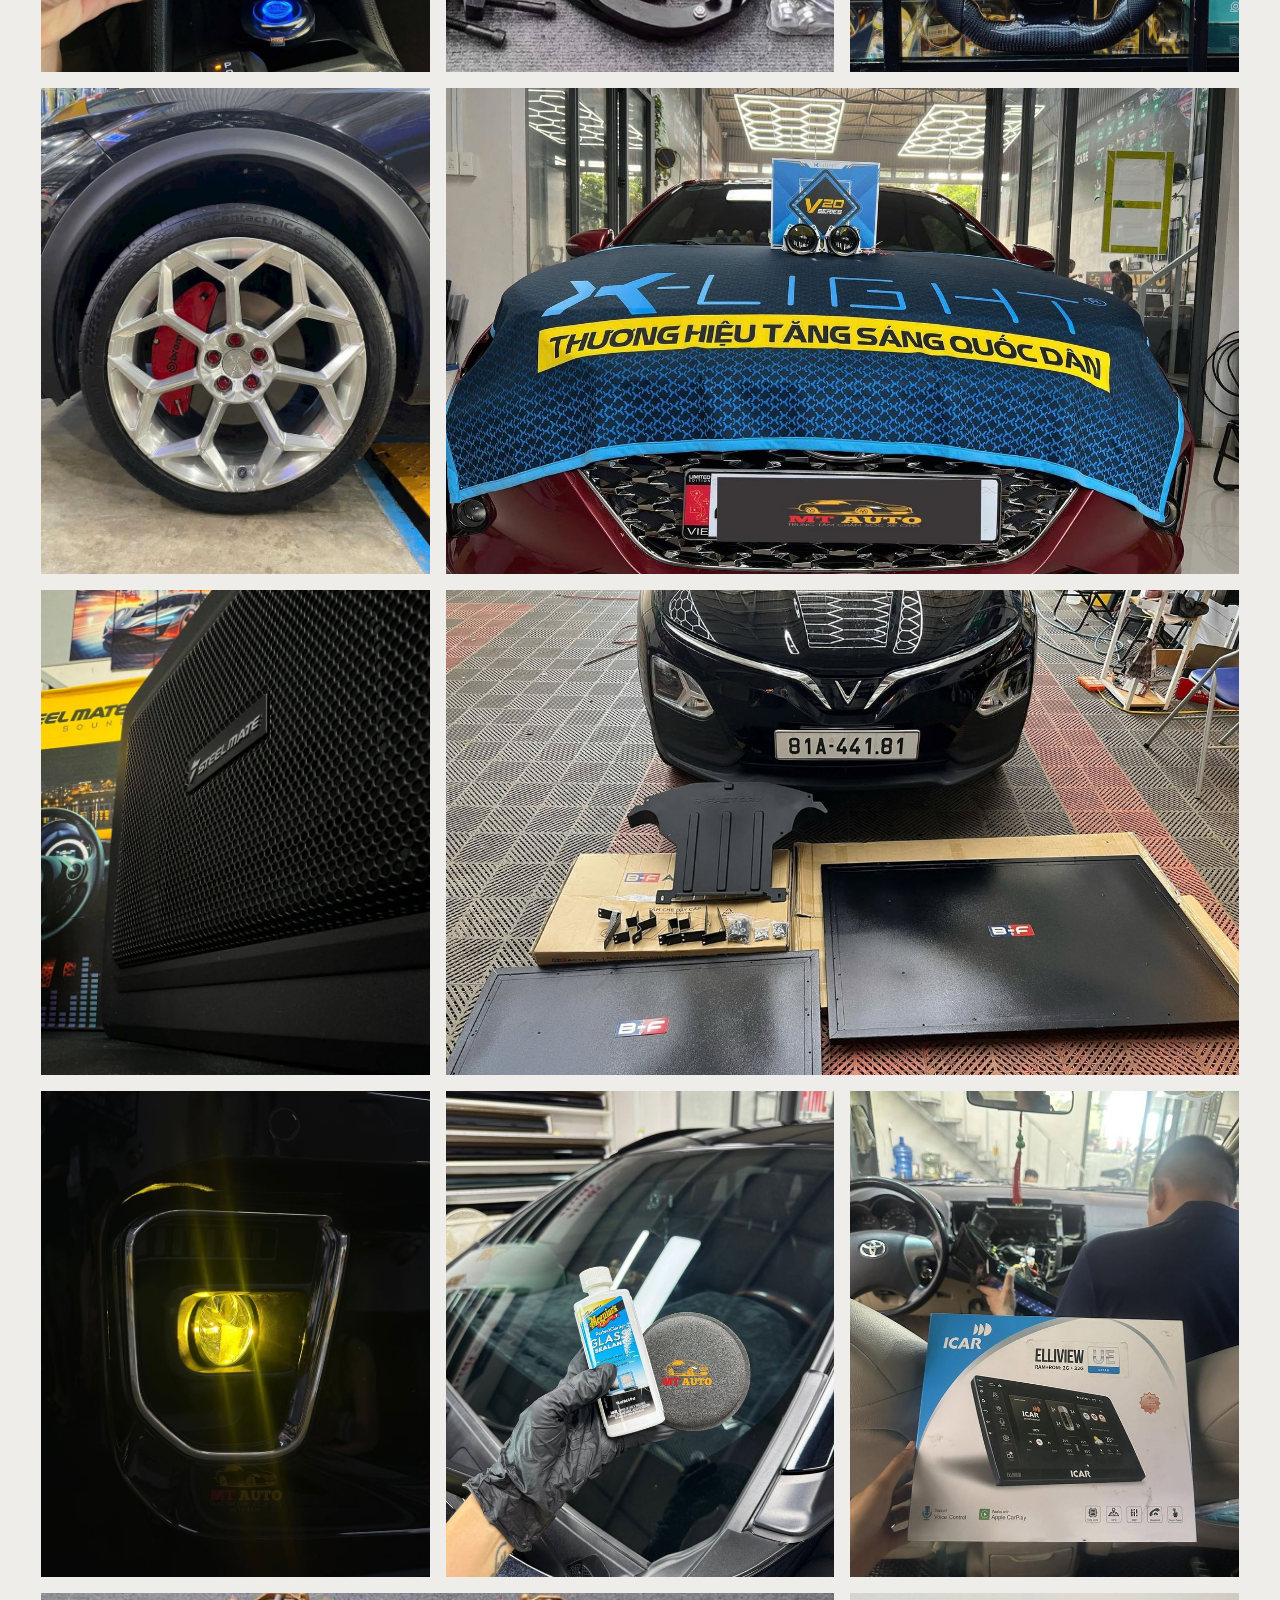
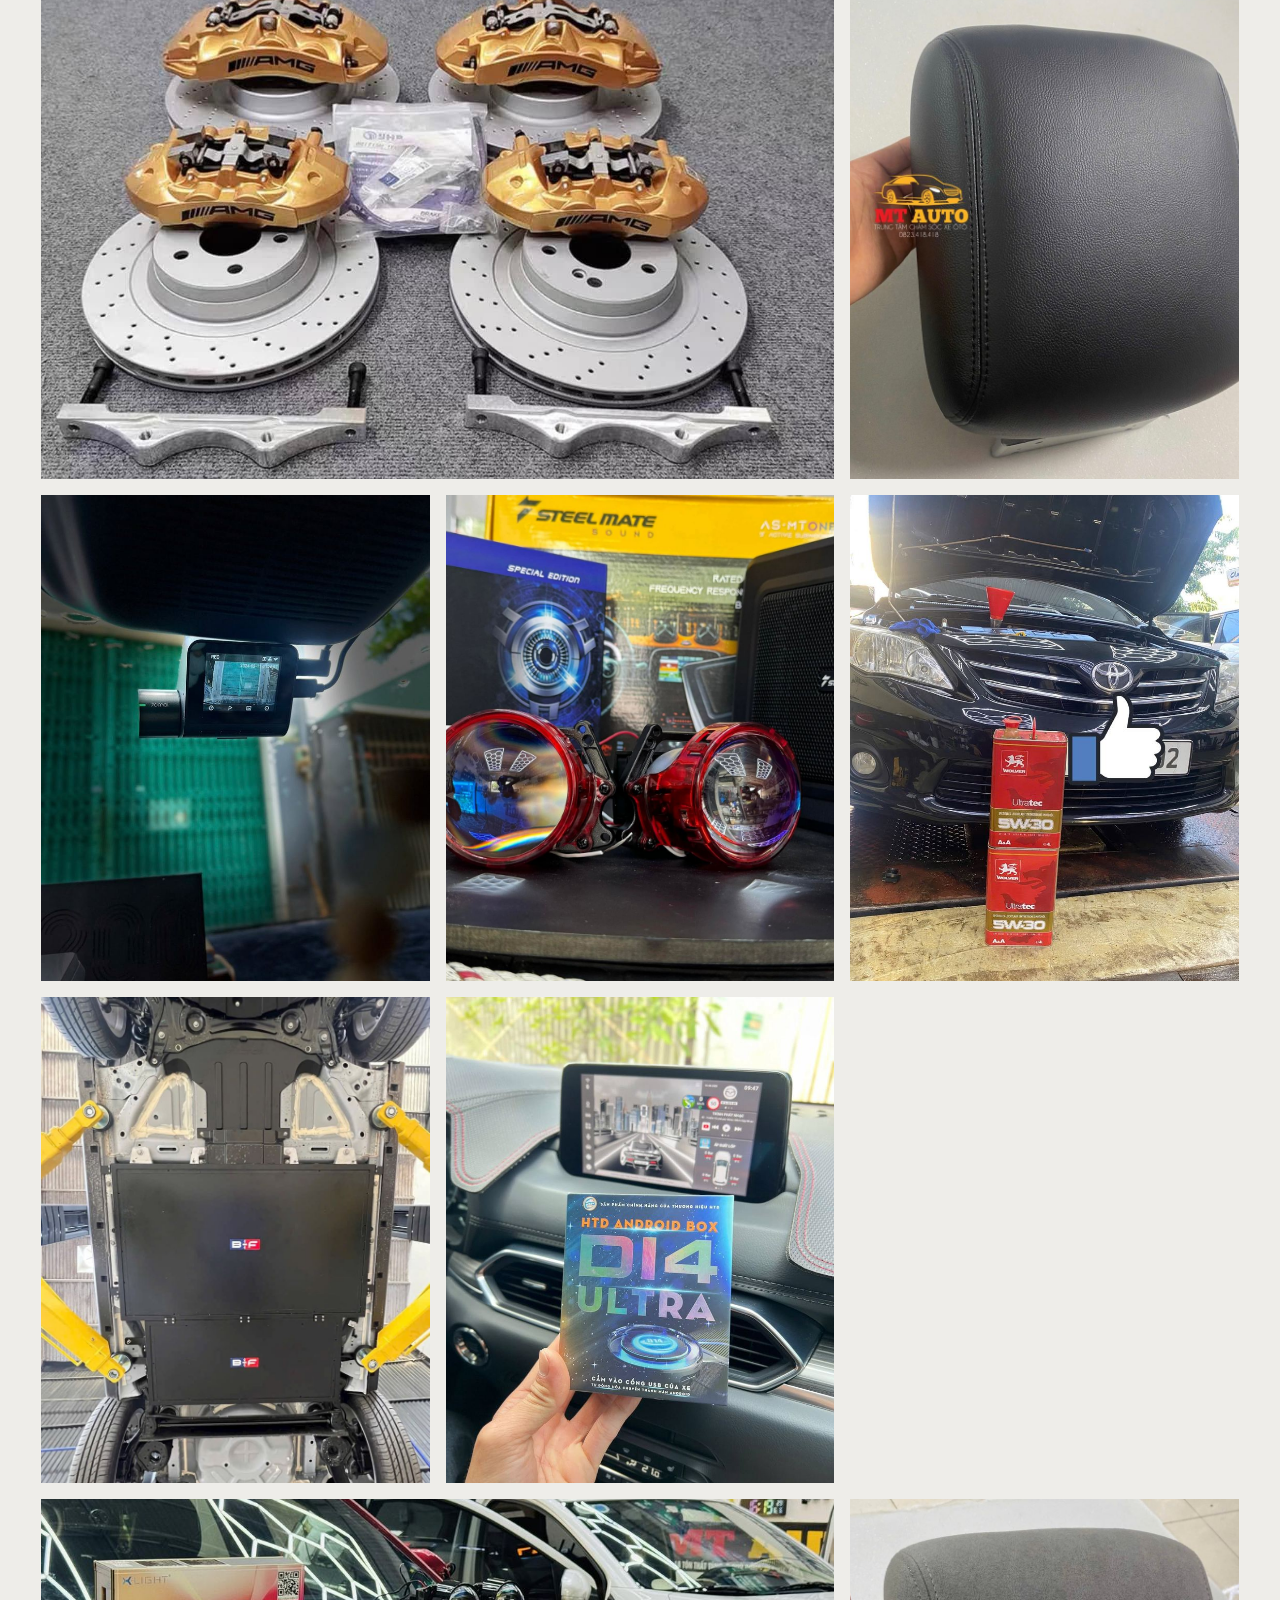
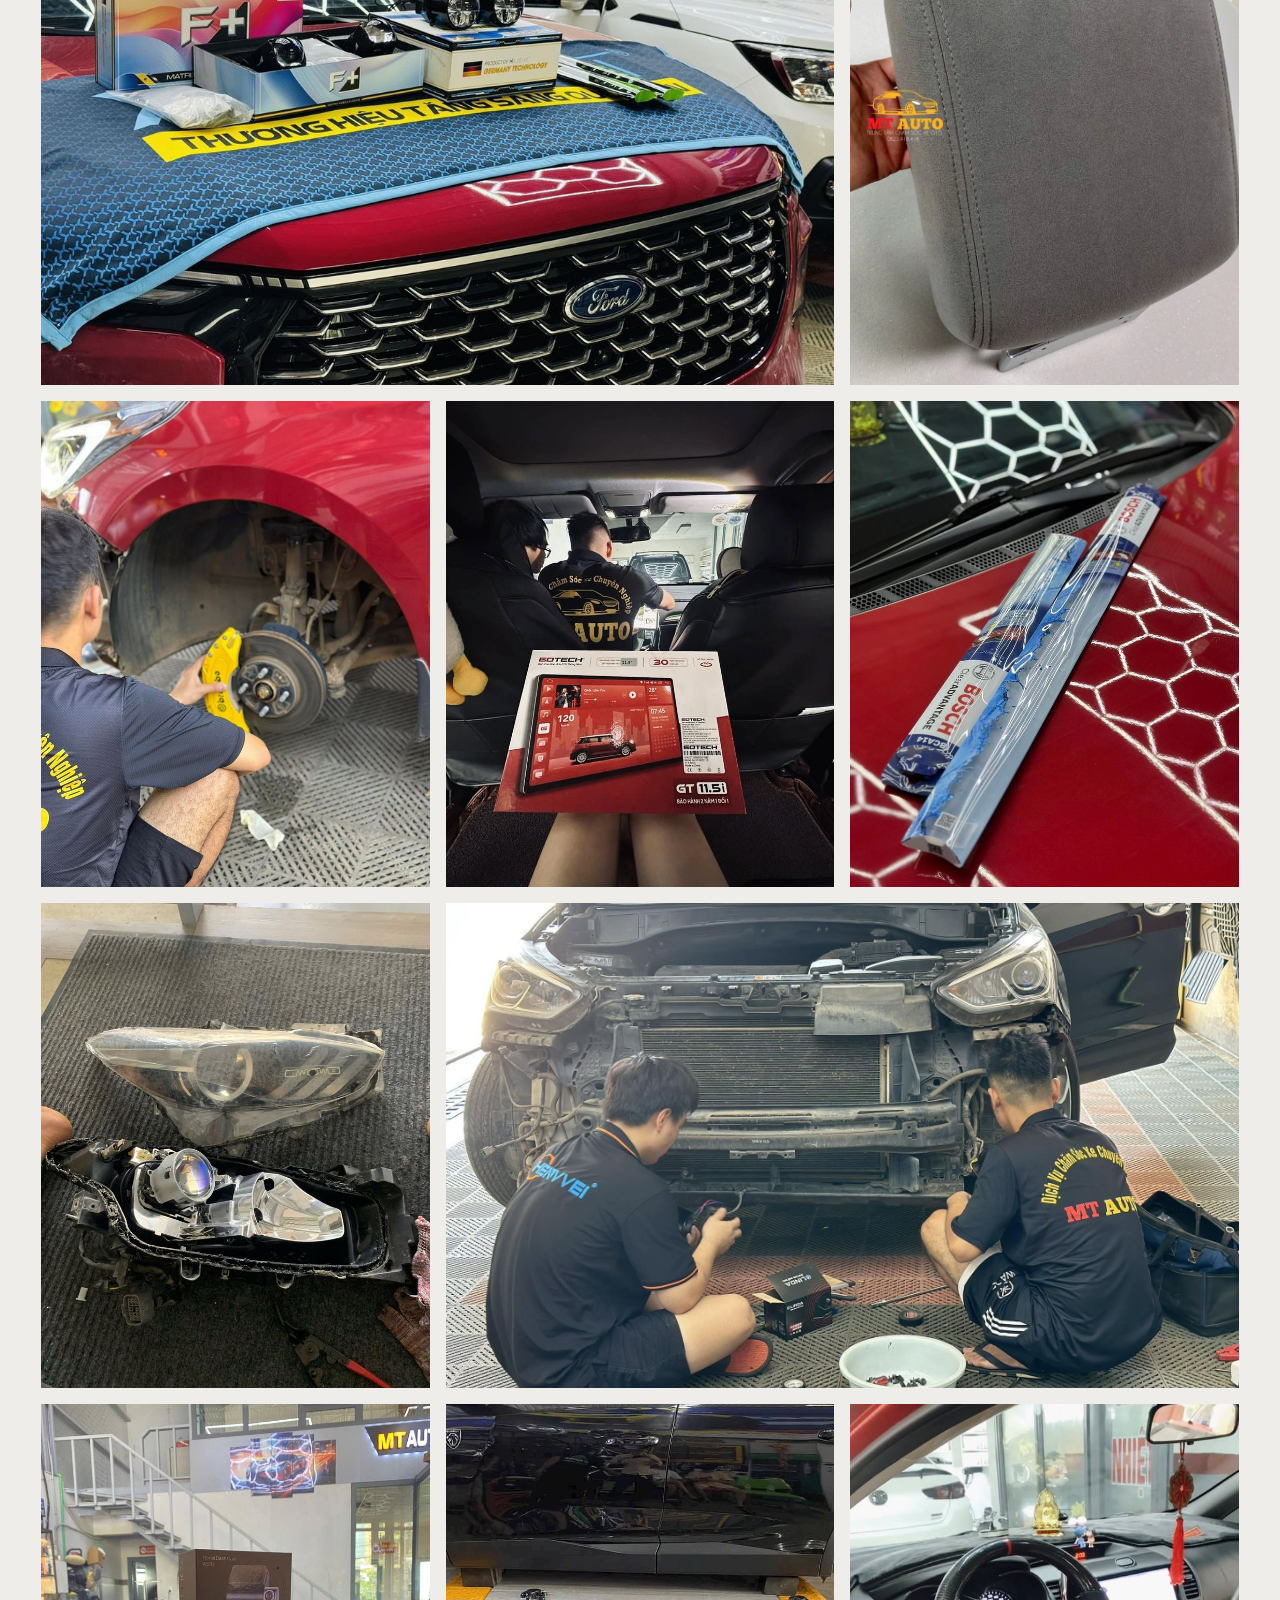
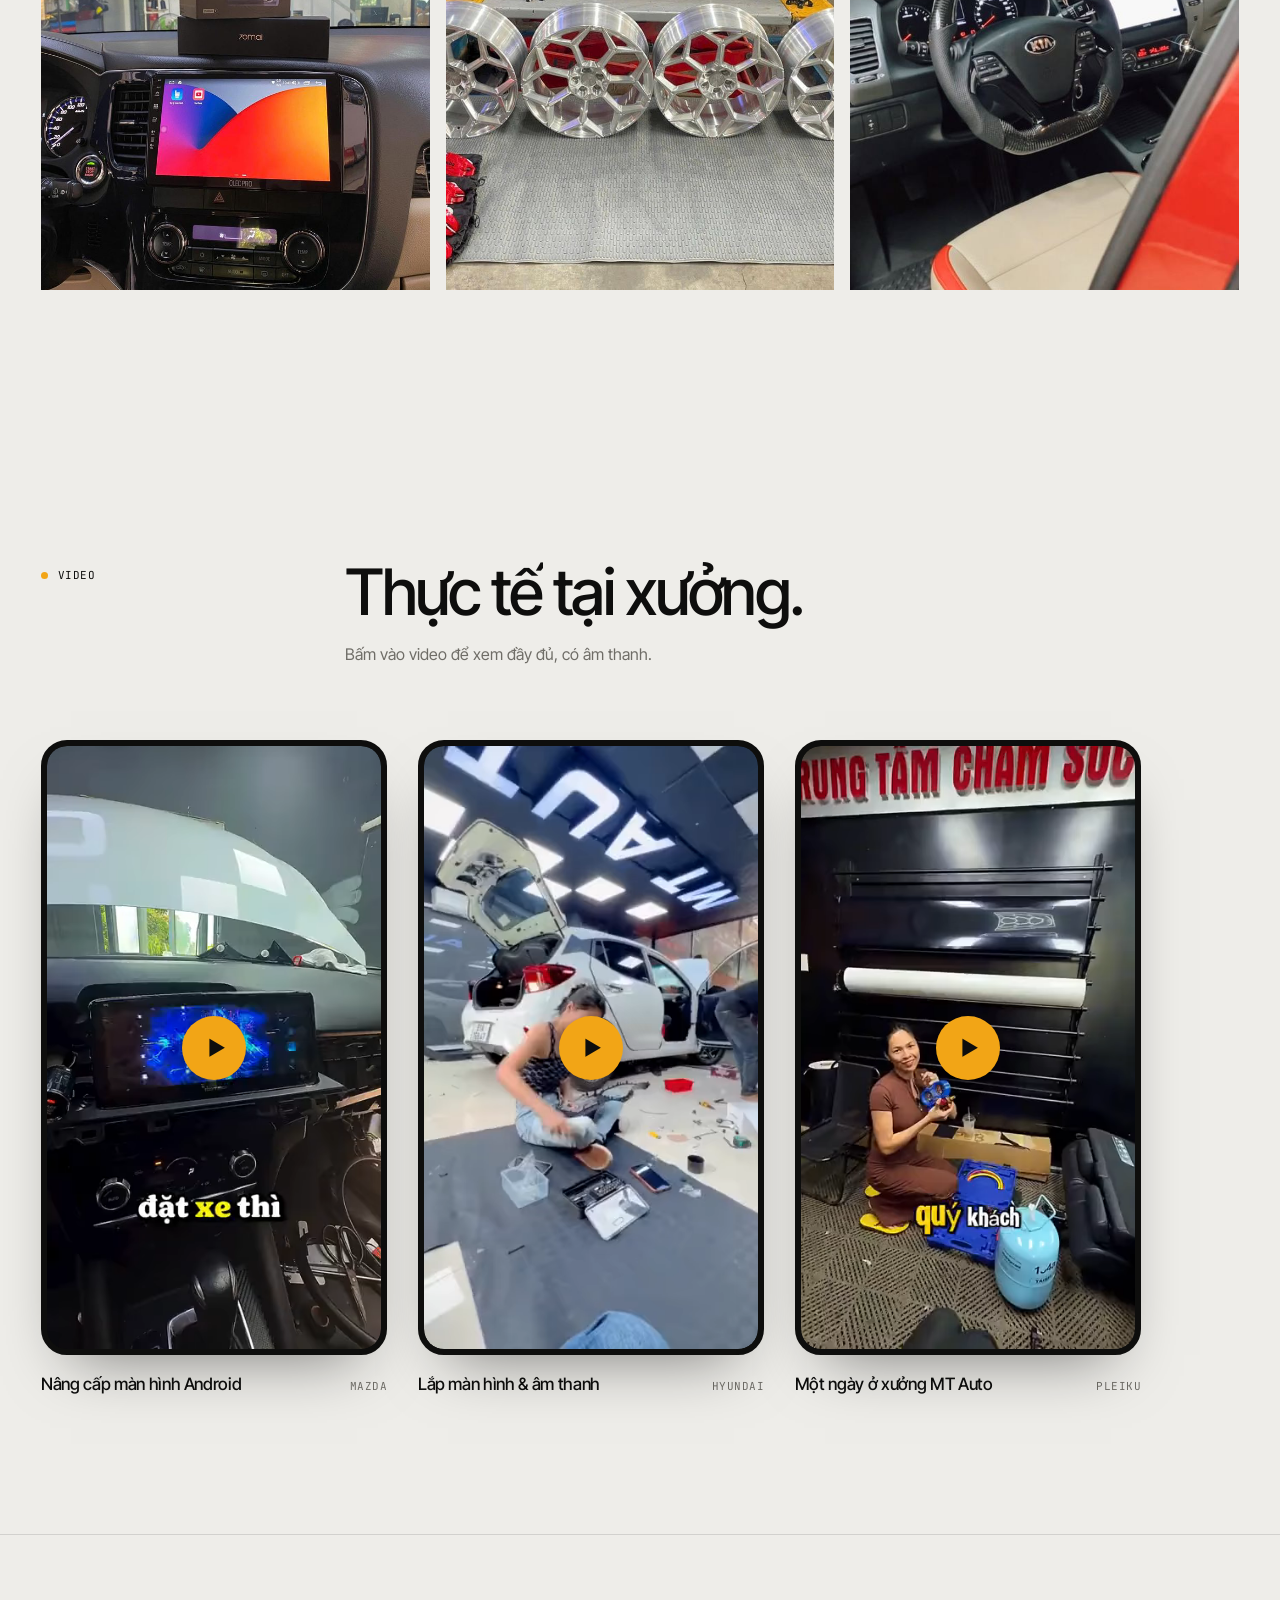
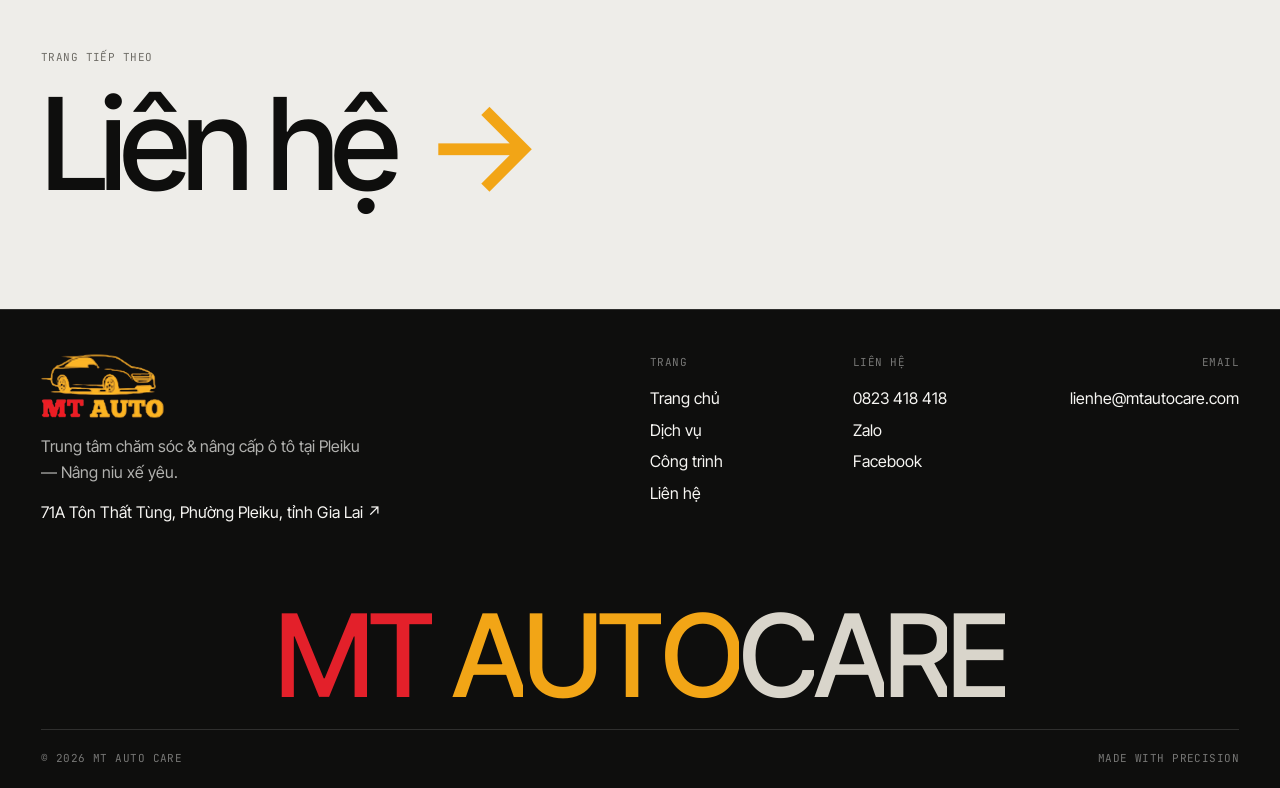
==== commit 23d347c6: "Add a floating Facebook page button above Messenger/Zalo/Call Co-Authored-By: Claude Opus 5.5 <norep" ====
--- a/cong-trinh.html
+++ b/cong-trinh.html
@@ -24,7 +24,7 @@
 <link rel="preconnect" href="https://fonts.gstatic.com" crossorigin>
 <link href="https://fonts.googleapis.com/css2?family=Inter+Tight:wght@300;400;500;600;700&family=JetBrains+Mono:wght@400;500&display=swap&subset=vietnamese" rel="stylesheet">
 <script>document.documentElement.classList.add('js');try{if(sessionStorage.getItem('mt-pt')==='1')document.documentElement.classList.add('pt-arrive')}catch(e){}</script>
-<link rel="stylesheet" href="assets/css/style.css?v=e69077d2">
+<link rel="stylesheet" href="assets/css/style.css?v=f3a65b27">
 <script type="application/ld+json">{"@context":"https://schema.org","@type":"AutoRepair","name":"MT Auto Care","image":"https://mtautocare.com/assets/og.jpg","url":"https://mtautocare.com/","telephone":"+84823418418","email":"lienhe@mtautocare.com","address":{"@type":"PostalAddress","streetAddress":"71A Tôn Thất Tùng","addressLocality":"Phường Pleiku","addressRegion":"Gia Lai","addressCountry":"VN"},"geo":{"@type":"GeoCoordinates","latitude":13.976097447147358,"longitude":108.02574437143453},"hasMap":"https://maps.app.goo.gl/7KgHm1zZEK48gmLy6","sameAs":["https://www.facebook.com/mt.autochamsocxe"]}</script>
 <noscript><style>
 .loader,.cursor,.pt{display:none!important}
@@ -60,6 +60,7 @@
 <div class="cursor" id="cursor" aria-hidden="true"><div class="cursor-dot"><span>Xem</span></div></div>
 
 <div class="fab" aria-label="Liên hệ nhanh">
+  <a class="fb" href="https://www.facebook.com/mt.autochamsocxe" target="_blank" rel="noopener" aria-label="Trang Facebook MT Auto"><svg viewBox="0 0 24 24" fill="currentColor" aria-hidden="true"><path d="M13.5 21v-7.5h2.5l.4-3h-2.9V8.6c0-.87.25-1.46 1.5-1.46h1.6V4.46A21 21 0 0 0 14.3 4.3c-2.3 0-3.8 1.4-3.8 3.95v2.25H8v3h2.5V21z"/></svg><span class="tip">Facebook MT Auto</span></a>
   <a class="msg" href="https://m.me/mt.autochamsocxe" target="_blank" rel="noopener" aria-label="Nhắn Messenger"><svg viewBox="0 0 24 24" fill="currentColor" aria-hidden="true"><path d="M12 2C6.36 2 2 6.13 2 11.7c0 2.91 1.19 5.44 3.14 7.17.16.14.26.35.27.57l.05 1.78a.8.8 0 0 0 1.12.71l1.98-.87a.8.8 0 0 1 .53-.04c.91.25 1.88.38 2.91.38 5.64 0 10-4.13 10-9.7S17.64 2 12 2zm6 7.46-2.94 4.66a1.5 1.5 0 0 1-2.17.4l-2.34-1.75a.6.6 0 0 0-.72 0l-3.16 2.4c-.42.32-.97-.18-.69-.63l2.94-4.66a1.5 1.5 0 0 1 2.17-.4l2.34 1.75a.6.6 0 0 0 .72 0l3.16-2.4c.42-.32.97.18.69.63z"/></svg><span class="tip">Nhắn Messenger</span></a>
   <a class="zalo" href="https://zalo.me/0823418418" target="_blank" rel="noopener" aria-label="Chat Zalo">Zalo<span class="tip">Chat Zalo</span></a>
   <a class="call" href="tel:0823418418" aria-label="Gọi 0823 418 418"><svg viewBox="0 0 24 24" fill="currentColor" aria-hidden="true"><path d="M6.6 10.8a15.1 15.1 0 0 0 6.6 6.6l2.2-2.2a1 1 0 0 1 1-.25 11.4 11.4 0 0 0 3.6.57 1 1 0 0 1 1 1V20a1 1 0 0 1-1 1A17 17 0 0 1 3 4a1 1 0 0 1 1-1h3.5a1 1 0 0 1 1 1c0 1.25.2 2.45.57 3.57a1 1 0 0 1-.25 1z"/></svg><span class="tip">Gọi 0823 418 418</span></a>
--- a/assets/css/style.css
+++ b/assets/css/style.css
@@ -689,3 +689,5 @@
 .brand.nologo::after{display:none}
 @keyframes logosheen{0%{background-position:160% 0}55%,100%{background-position:-60% 0}}
 @media (prefers-reduced-motion:reduce){.brand::after{animation:logosheen 3.8s cubic-bezier(.45,0,.25,1) 1.2s infinite!important}}
+.fab .fb{background:#1877f2}
+.fab .fb svg{width:26px;height:26px}
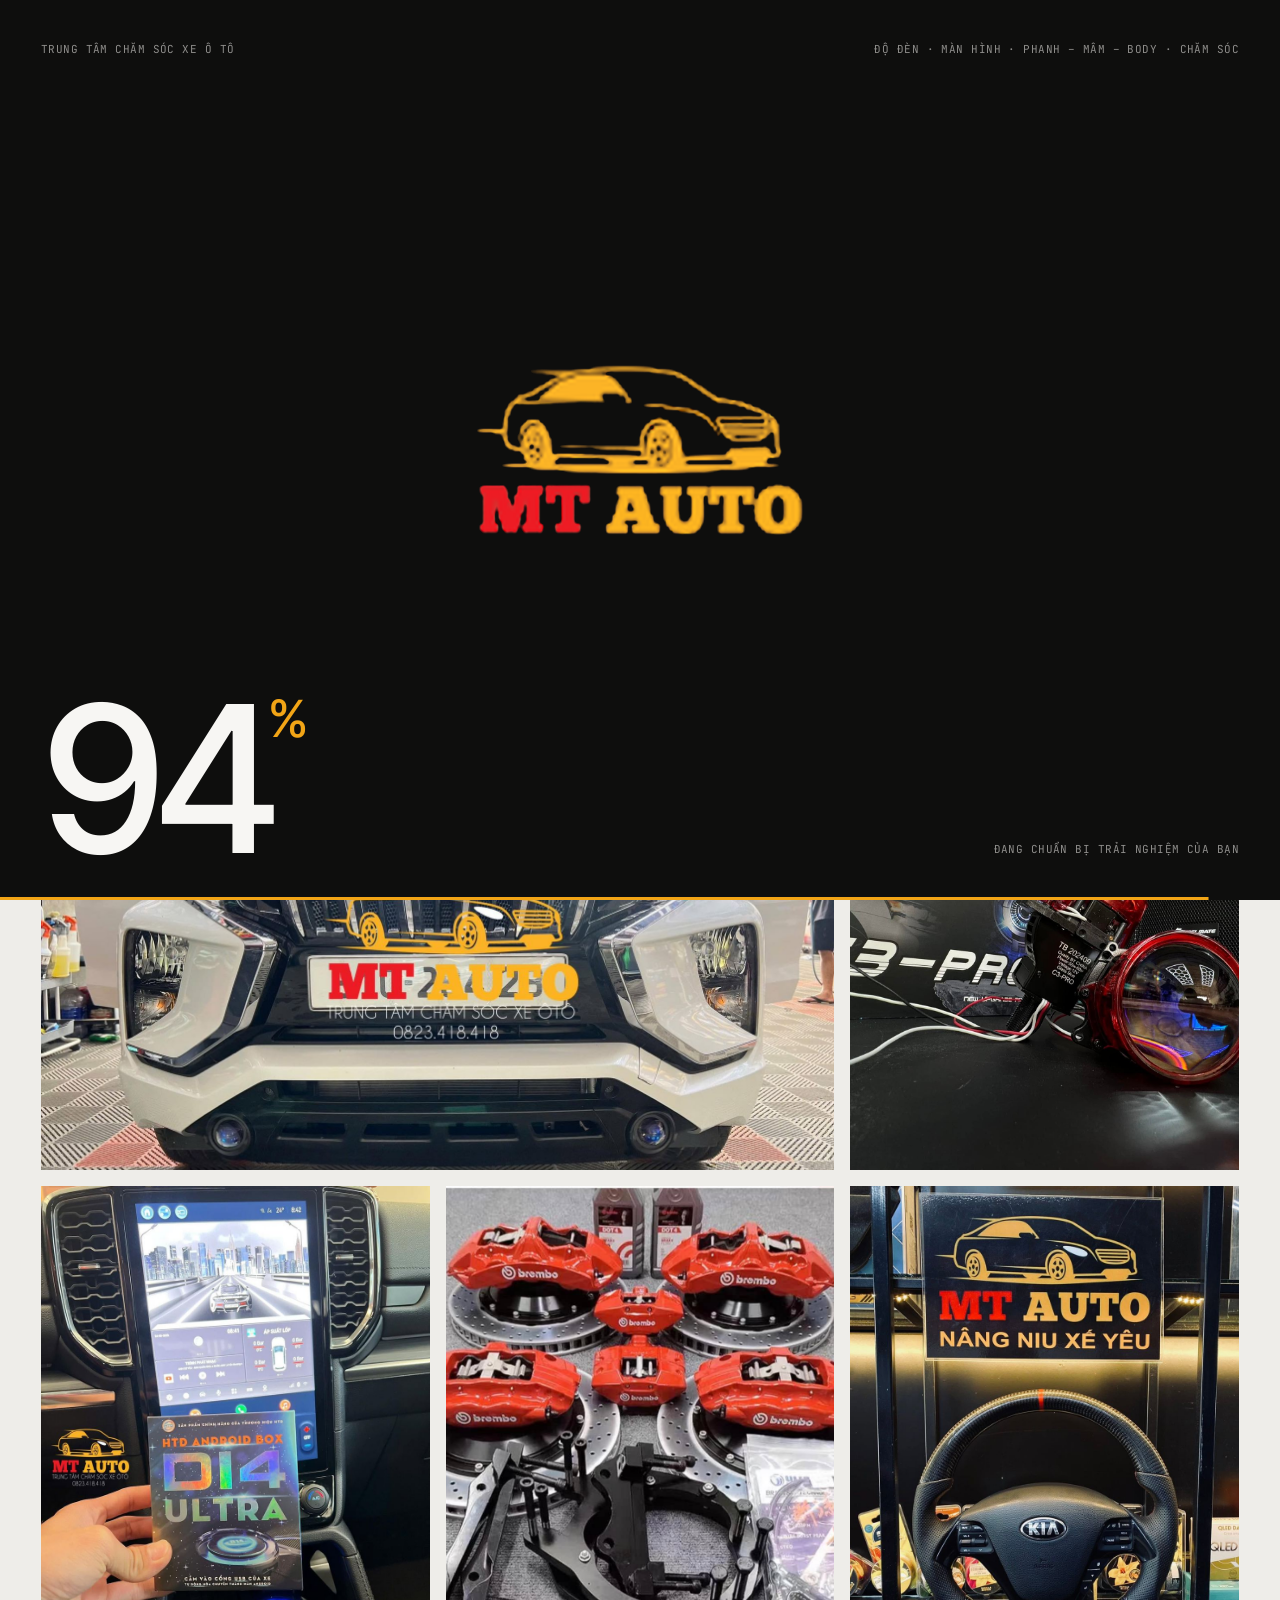
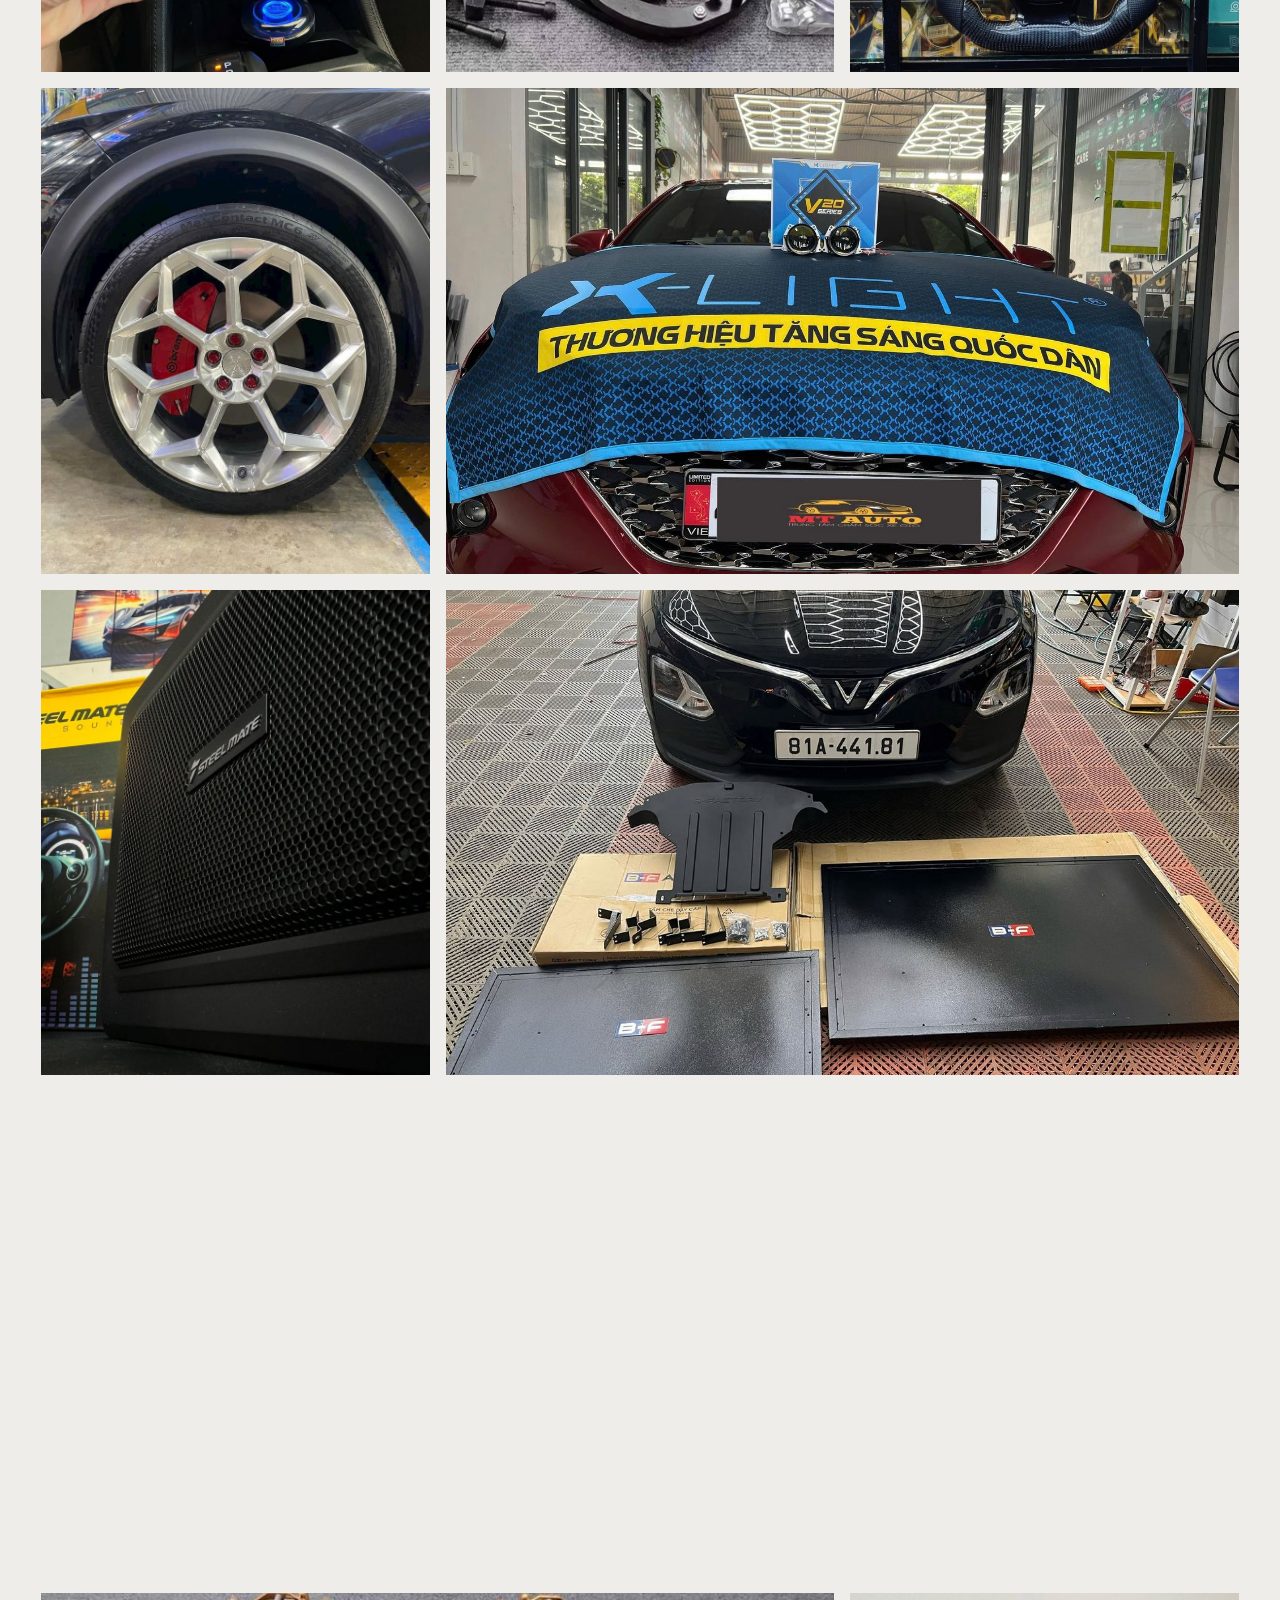
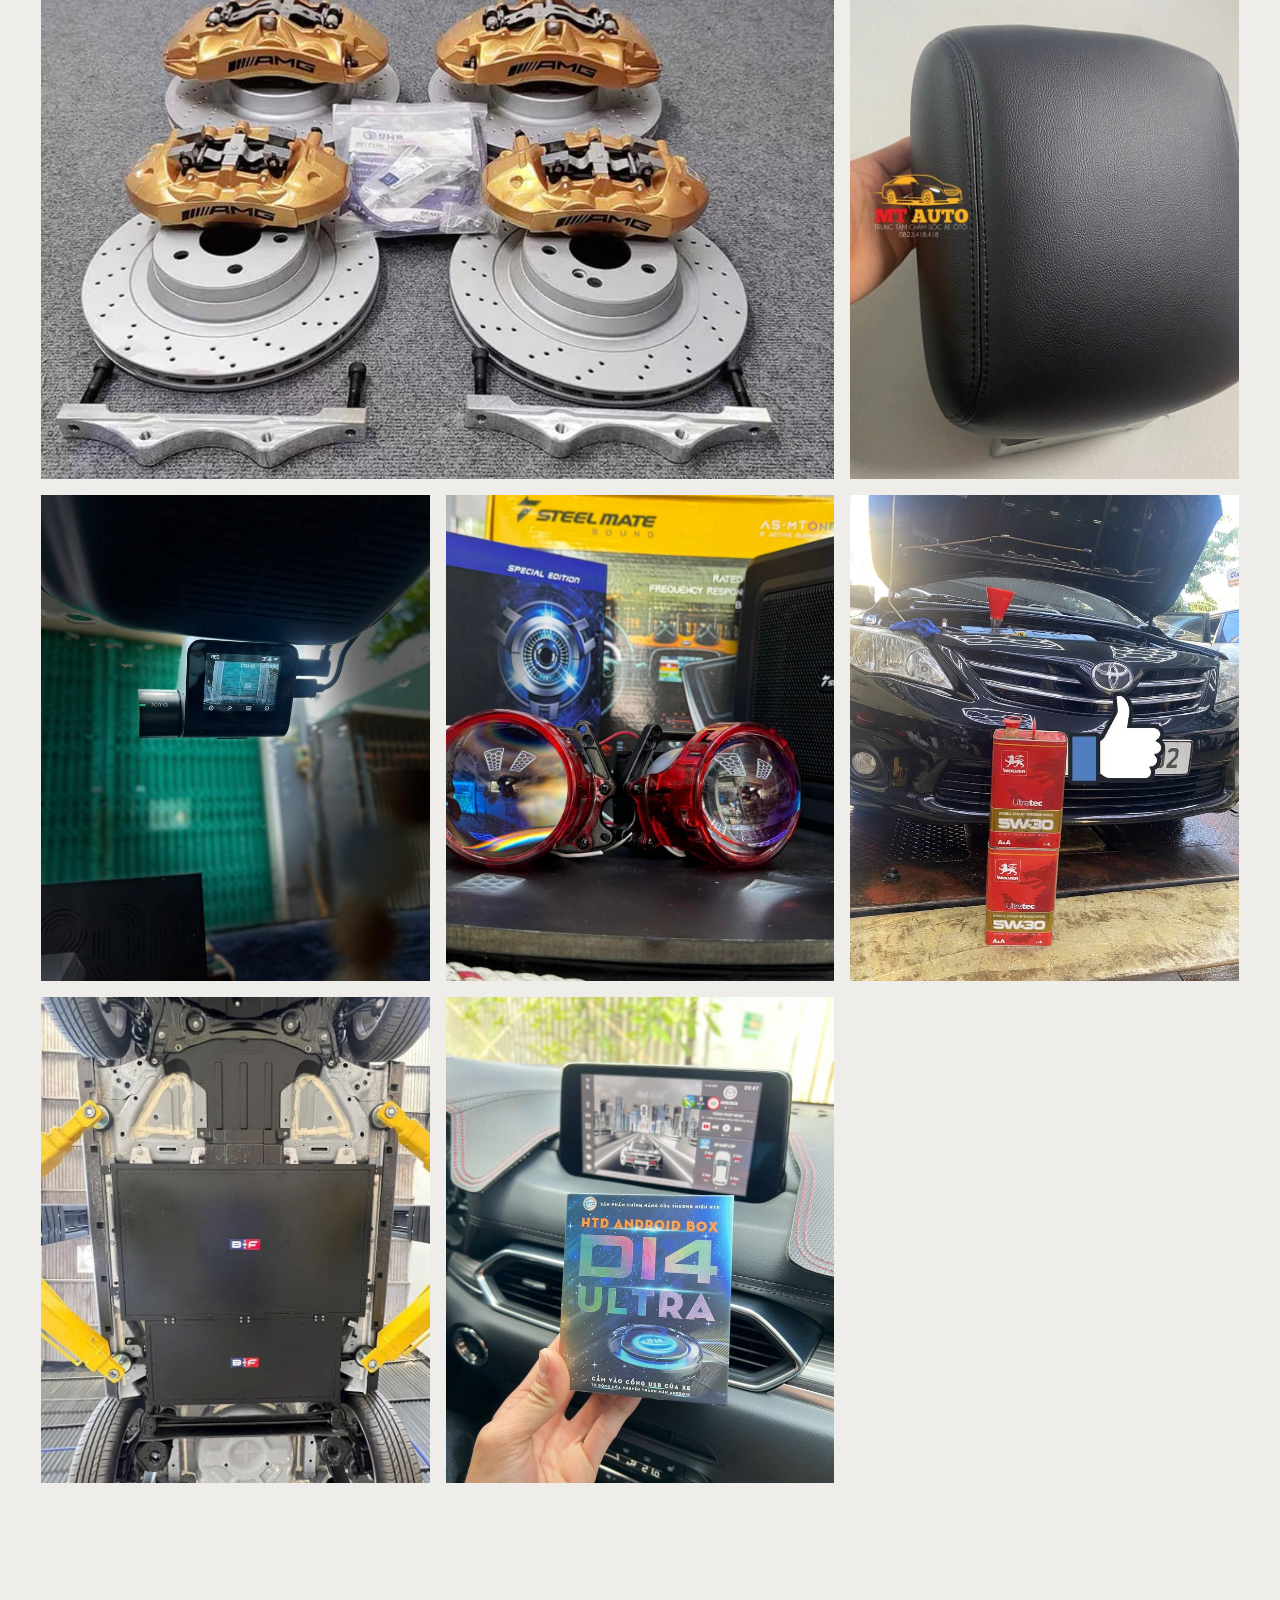
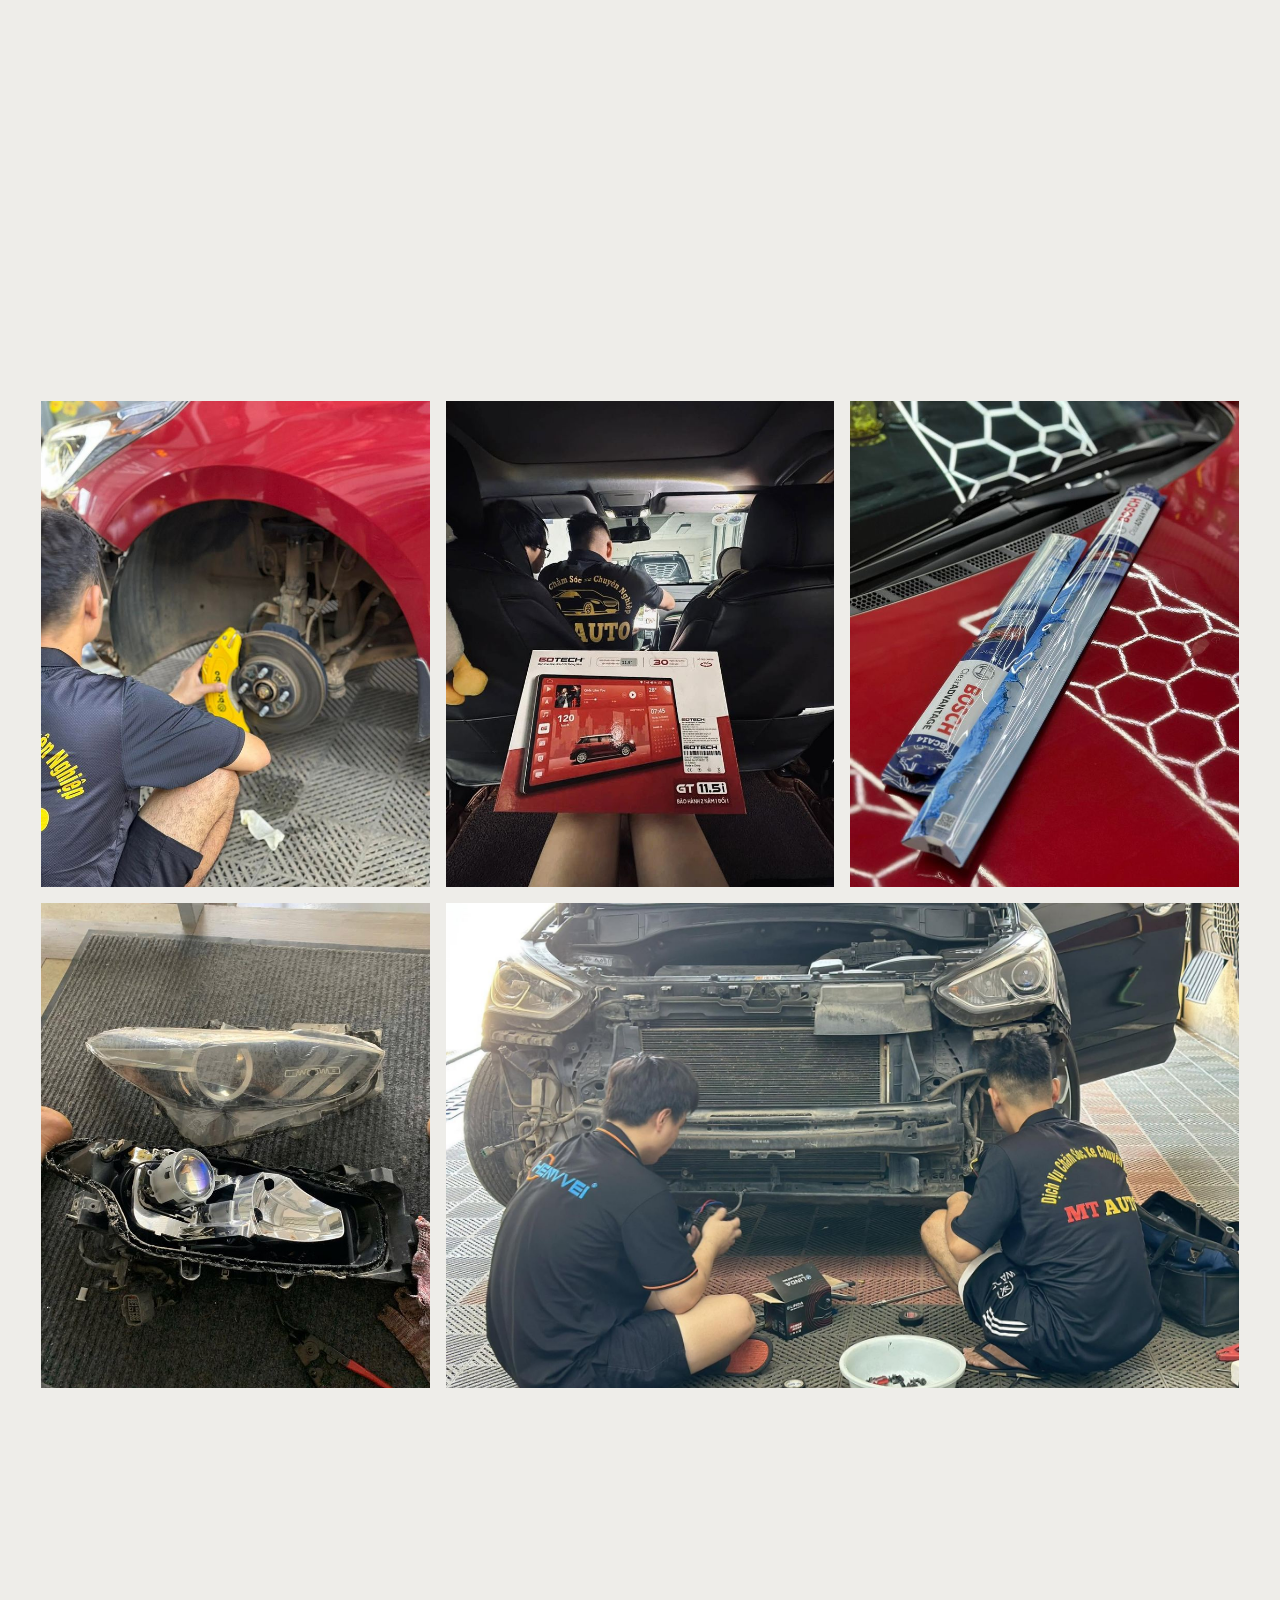
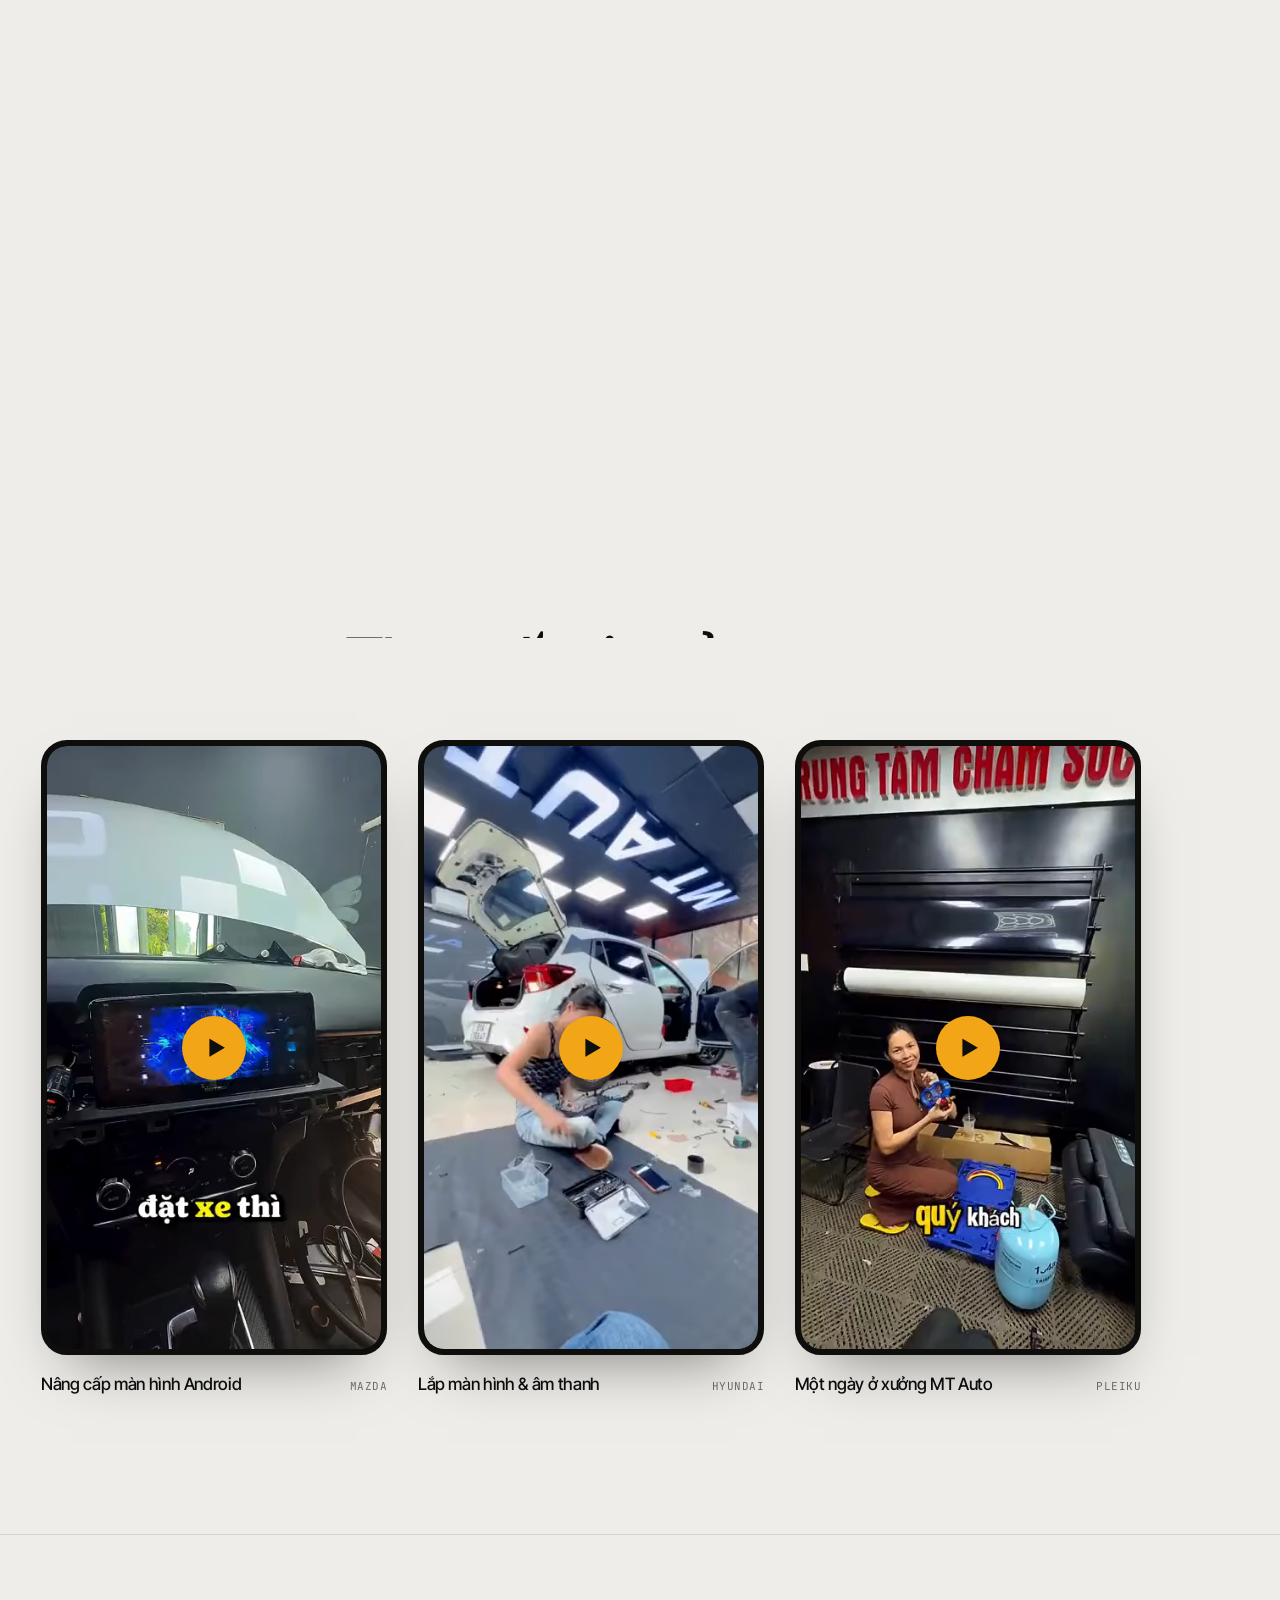
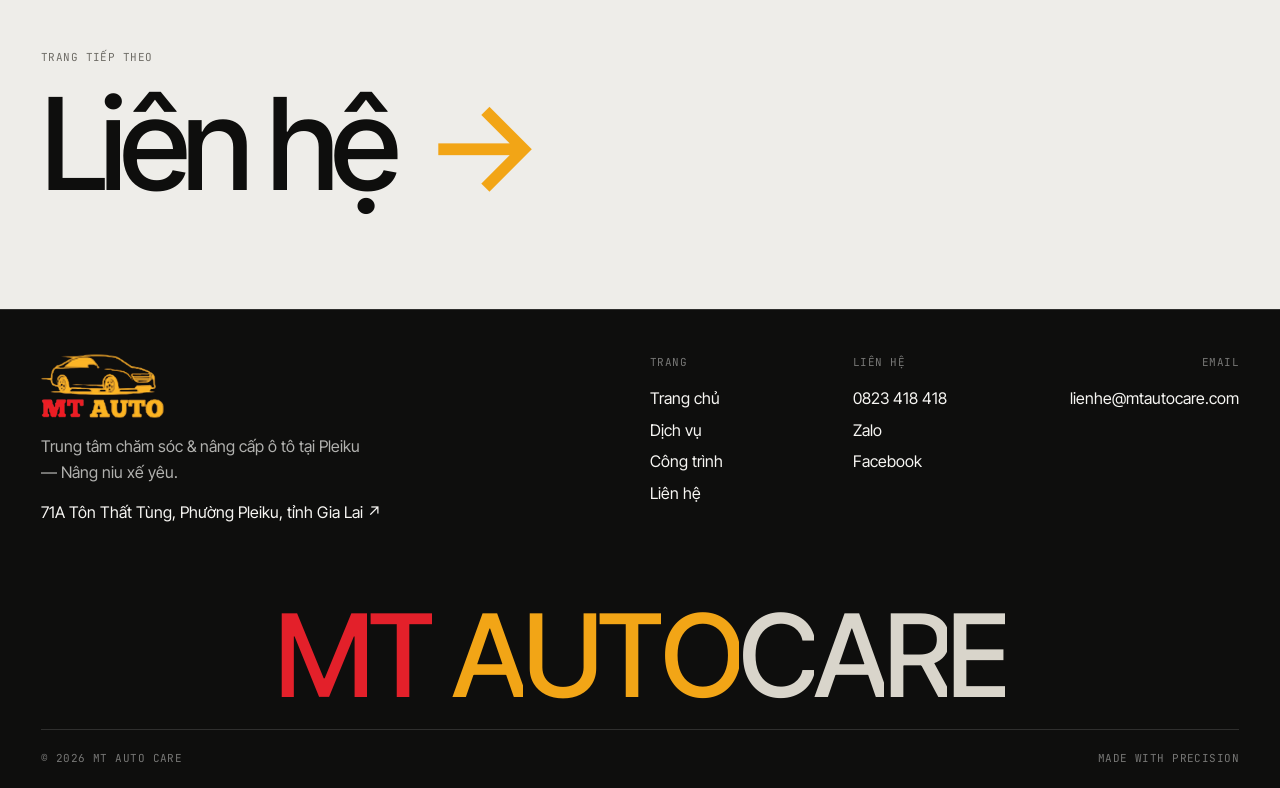
==== commit 79c44370: "Add sitemap.xml, robots.txt and opening hours in structured data Co-Authored-By: Claude Opus 5.5 <no" ====
--- a/cong-trinh.html
+++ b/cong-trinh.html
@@ -25,7 +25,7 @@
 <link href="https://fonts.googleapis.com/css2?family=Inter+Tight:wght@300;400;500;600;700&family=JetBrains+Mono:wght@400;500&display=swap&subset=vietnamese" rel="stylesheet">
 <script>document.documentElement.classList.add('js');try{if(sessionStorage.getItem('mt-pt')==='1')document.documentElement.classList.add('pt-arrive')}catch(e){}</script>
 <link rel="stylesheet" href="assets/css/style.css?v=f3a65b27">
-<script type="application/ld+json">{"@context":"https://schema.org","@type":"AutoRepair","name":"MT Auto Care","image":"https://mtautocare.com/assets/og.jpg","url":"https://mtautocare.com/","telephone":"+84823418418","email":"lienhe@mtautocare.com","address":{"@type":"PostalAddress","streetAddress":"71A Tôn Thất Tùng","addressLocality":"Phường Pleiku","addressRegion":"Gia Lai","addressCountry":"VN"},"geo":{"@type":"GeoCoordinates","latitude":13.976097447147358,"longitude":108.02574437143453},"hasMap":"https://maps.app.goo.gl/7KgHm1zZEK48gmLy6","sameAs":["https://www.facebook.com/mt.autochamsocxe"]}</script>
+<script type="application/ld+json">{"@context":"https://schema.org","@type":"AutoRepair","name":"MT Auto Care","image":"https://mtautocare.com/assets/og.jpg","url":"https://mtautocare.com/","telephone":"+84823418418","email":"lienhe@mtautocare.com","address":{"@type":"PostalAddress","streetAddress":"71A Tôn Thất Tùng","addressLocality":"Phường Pleiku","addressRegion":"Gia Lai","addressCountry":"VN"},"geo":{"@type":"GeoCoordinates","latitude":13.976097447147358,"longitude":108.02574437143453},"hasMap":"https://maps.app.goo.gl/7KgHm1zZEK48gmLy6","priceRange":"$$","openingHoursSpecification":[{"@type":"OpeningHoursSpecification","dayOfWeek":["Monday","Tuesday","Wednesday","Thursday","Friday","Saturday","Sunday"],"opens":"07:15","closes":"18:00"}],"areaServed":"Gia Lai","sameAs":["https://www.facebook.com/mt.autochamsocxe","https://maps.app.goo.gl/7KgHm1zZEK48gmLy6"]}</script>
 <noscript><style>
 .loader,.cursor,.pt{display:none!important}
 body.is-loading{overflow:auto!important}
